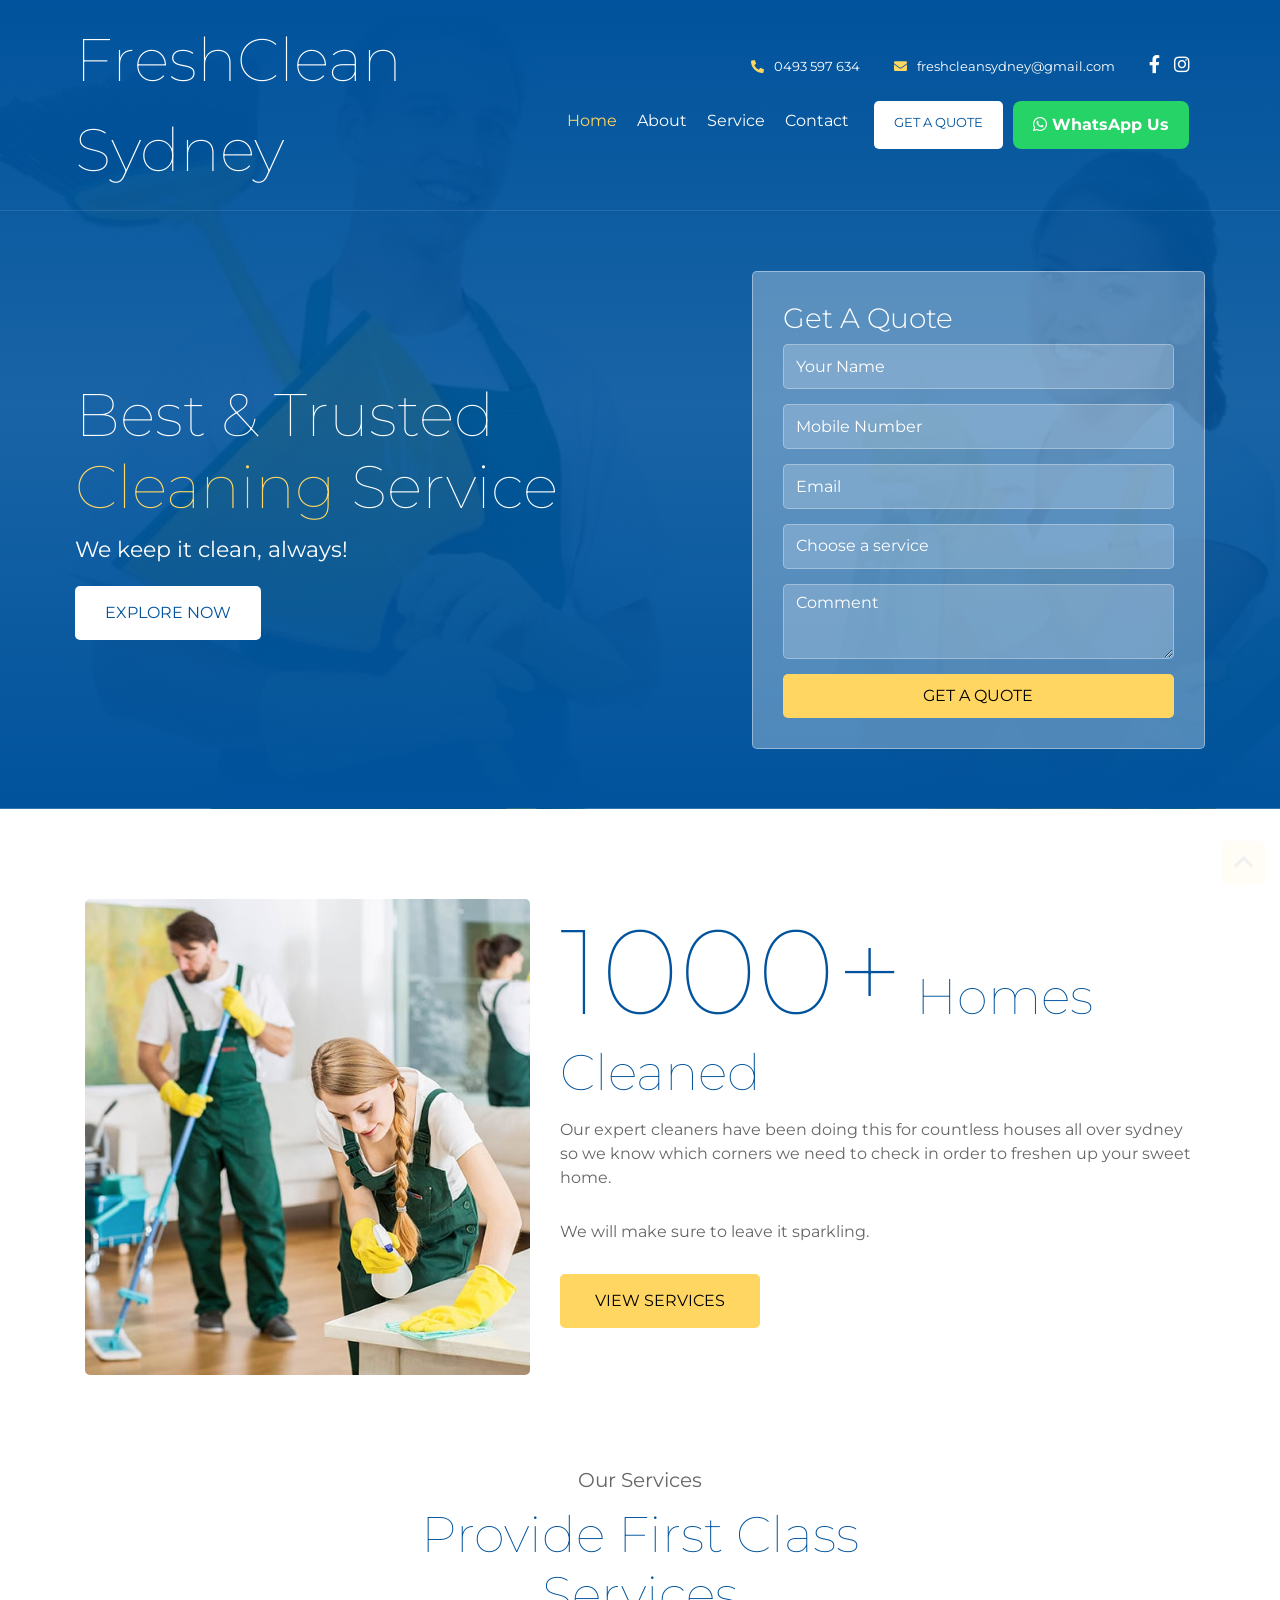
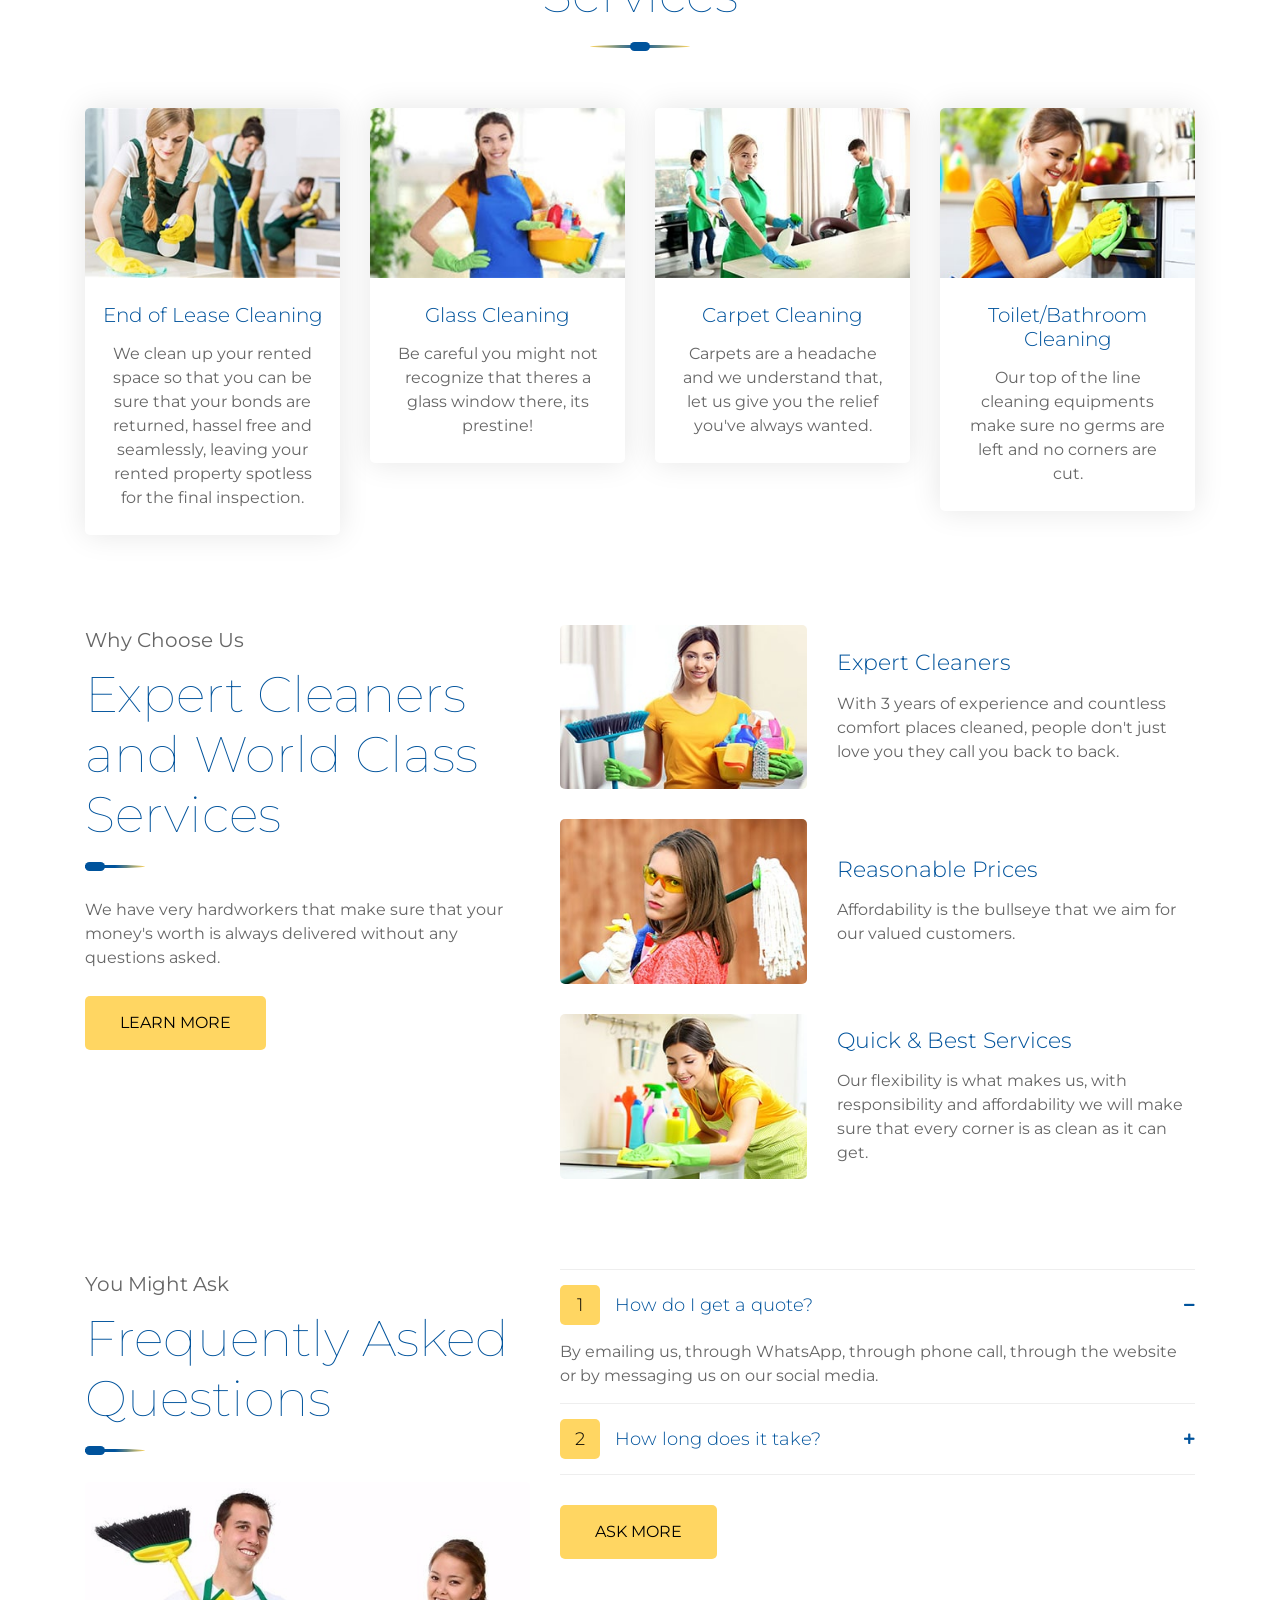
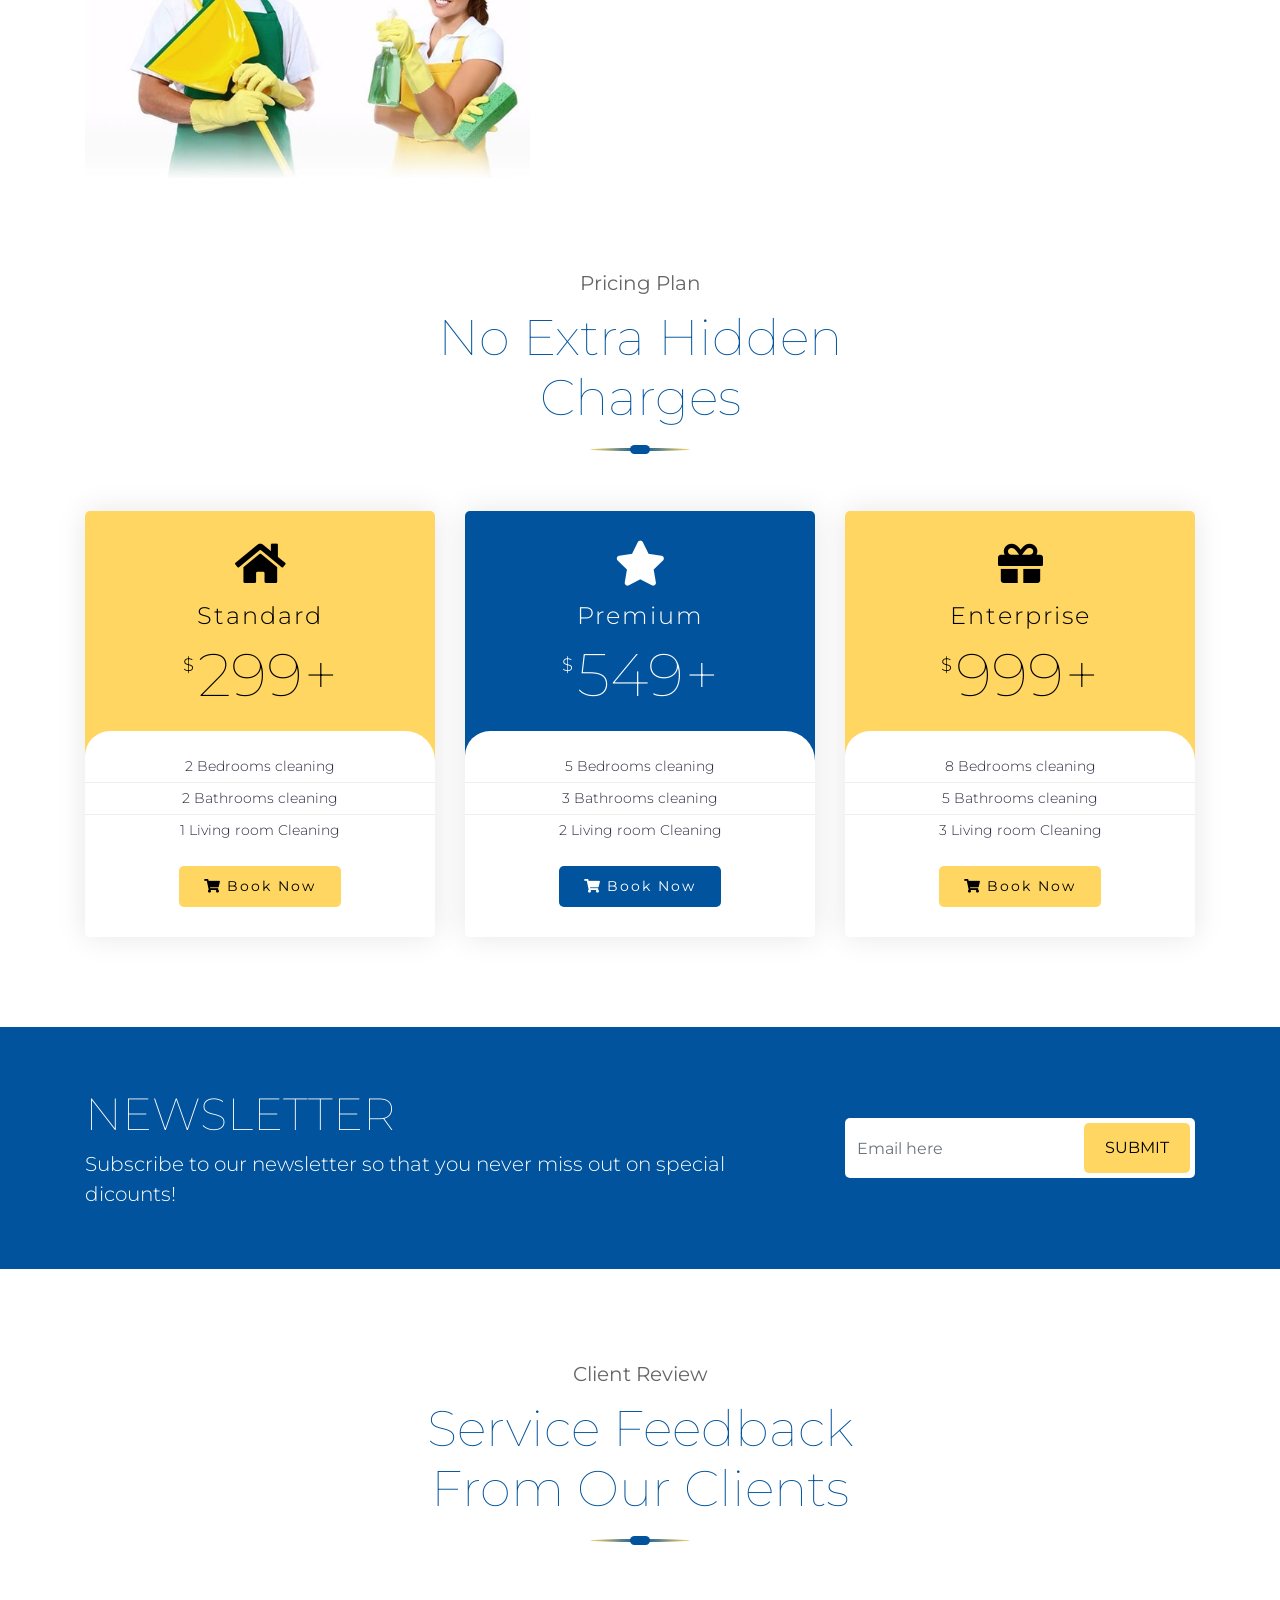
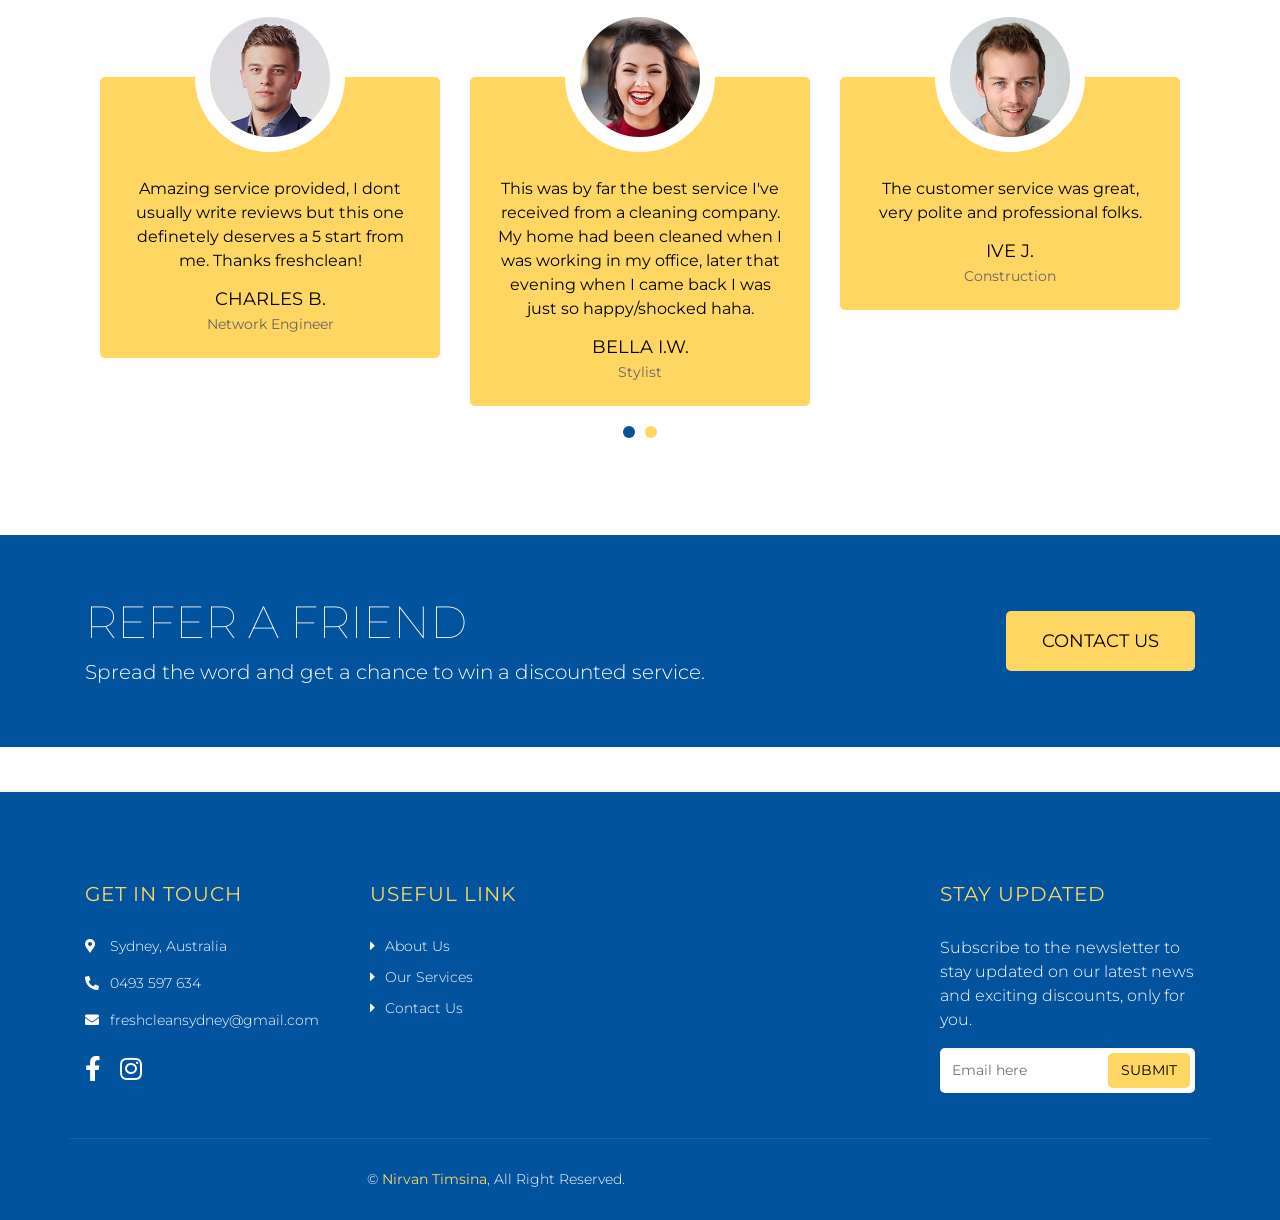
==== index.html @ 1446523f "details added" ====
<!DOCTYPE html>
<html lang="en">
  <head>
    <meta charset="utf-8" />
    <title>FreshClean Sydney</title>
    <meta content="width=device-width, initial-scale=1.0" name="viewport" />
    <meta content="Cleaning Company Website Template" name="keywords" />
    <meta content="Cleaning Company Website Template" name="description" />

    <!-- Favicon -->
    <link href="img/favicon.ico" rel="icon" />

    <!-- Google Font -->
    <link
      href="https://fonts.googleapis.com/css2?family=Montserrat:wght@100;300;400&display=swap"
      rel="stylesheet"
    />

    <!-- CSS Libraries -->
    <link
      href="https://stackpath.bootstrapcdn.com/bootstrap/4.4.1/css/bootstrap.min.css"
      rel="stylesheet"
    />
    <link
      href="https://cdnjs.cloudflare.com/ajax/libs/font-awesome/5.10.0/css/all.min.css"
      rel="stylesheet"
    />
    <link href="lib/owlcarousel/assets/owl.carousel.min.css" rel="stylesheet" />
    <link href="lib/lightbox/css/lightbox.min.css" rel="stylesheet" />

    <!-- Template Stylesheet -->
    <link href="css/style.css" rel="stylesheet" />
  </head>

  <body>
    <div class="wrapper">
      <!-- Header Start -->
      <div class="header home">
        <div class="container-fluid">
          <div class="header-top row align-items-center">
            <div class="col-lg-3">
              <div class="brand">
                <a href="index.html">
                  FreshClean Sydney
                  <!-- <img src="img/favicon.ico" alt="Logo"> -->
                </a>
              </div>
            </div>
            <div class="col-lg-9">
              <div class="topbar">
                <div class="topbar-col">
                  <a href="tel:0493597634"
                    ><i class="fa fa-phone-alt"></i>0493 597 634</a
                  >
                </div>
                <div class="topbar-col">
                  <a href="mailto:freshcleansydney@gmail.com"
                    ><i class="fa fa-envelope"></i>freshcleansydney@gmail.com</a
                  >
                </div>
                <div class="topbar-col">
                  <div class="topbar-social">
                    <a href=""><i class="fab fa-facebook-f"></i></a>
                    <a href=""><i class="fab fa-instagram"></i></a>
                  </div>
                </div>
              </div>
              <div class="navbar navbar-expand-lg bg-light navbar-light">
                <a href="#" class="navbar-brand">MENU</a>
                <button
                  type="button"
                  class="navbar-toggler"
                  data-toggle="collapse"
                  data-target="#navbarCollapse"
                >
                  <span class="navbar-toggler-icon"></span>
                </button>

                <div
                  class="collapse navbar-collapse justify-content-between"
                  id="navbarCollapse"
                >
                  <div class="navbar-nav ml-auto">
                    <a href="index.html" class="nav-item nav-link active"
                      >Home</a
                    >
                    <a href="about.html" class="nav-item nav-link">About</a>
                    <a href="service.html" class="nav-item nav-link">Service</a>
                    <!-- <a href="portfolio.html" class="nav-item nav-link">Project</a>
                    <a href="single.html" class="nav-item nav-link">Single</a> -->
                    <a href="contact.html" class="nav-item nav-link">Contact</a>
                    <!-- <div class="nav-item dropdown">
                      <a
                        href="#"
                        class="nav-link dropdown-toggle"
                        data-toggle="dropdown"
                        >Dropdown</a
                      >
                      <div class="dropdown-menu">
                        <a href="#" class="dropdown-item">Sub Item 1</a>
                        <a href="#" class="dropdown-item">Sub Item 2</a>
                      </div>
                    </div> -->
                    <a href="#" class="btn">Get A Quote</a>
                      <a
                        class="whatsapp-button nav-item"
                        style="margin-left: 10px;"
                        href="https://wa.me/61493597634?text=Hello%2C%20I%20want%20to%20get%20a%20cleaning%20quote."
                        target="_blank"
                      ><i class="fab fa-whatsapp"></i>
                         WhatsApp Us
                      </a>
                  </div>
                </div>
              </div>
            </div>
          </div>

          <div class="hero row align-items-center">
            <div class="col-md-7">
              <h2>Best & Trusted</h2>
              <h2><span>Cleaning</span> Service</h2>
              <p>We keep it clean, always!</p>
              <a class="btn" href="./service.html">Explore Now</a>
            </div>
            <div class="col-md-5">
              <div class="form">
                <h3>Get A Quote</h3>
                <form>
                  <input
                    class="form-control"
                    type="text"
                    placeholder="Your Name"
                  />
                  <input
                    class="form-control"
                    type="text"
                    placeholder="Mobile Number"
                  />
                  <input
                    class="form-control"
                    type="text"
                    placeholder="Email"
                  />
                  <div class="control-group">
                    <select class="custom-select">
                      <option selected>Choose a service</option>
                      <option value="1">End of Lease/Bond Cleaning</option>
                      <option value="2">Carpet Cleaning</option>
                      <option value="3">Office/Commercial Cleaning</option>
                      <option value="4">House Cleaning</option>
                      <option value="5">Airbnb/Hotels Cleaning</option>
                      <option value="6">Residential Cleaning</option>
                      <option value="7">Restaurant/Bar Cleaning</option>
                      <option value="8">Move In/Move Out Cleaning</option>
                      <option value="9">Instant Cleaning(Oven, Fridge, Walls, Blinds, Mattress etc.)</option>
                      <option value="10">Window/Glass Cleaning</option>
                      <option value="11">Garage/ Outdoor/ Balcony Cleaning</option>
                      <option value="12">Move In/Move Out Cleaning</option>
                      <option value="13">Others</option>
                    </select>
                  </div>
                  <textarea
                    class="form-control"
                    placeholder="Comment"
                  ></textarea>
                  <button class="btn btn-block">Get A Quote</button>
                </form>
              </div>
            </div>
          </div>
        </div>
      </div>
      <!-- Header End -->

      <!-- About Start -->
      <div class="about">
        <div class="container">
          <div class="row">
            <div class="col-lg-5 col-md-6">
              <div class="about-img">
                <img src="img/about.jpg" alt="Image" />
              </div>
            </div>
            <div class="col-lg-7 col-md-6">
              <div class="about-text">
                <h2><span>1000+</span> Homes Cleaned</h2>
                <p>
                  Our expert cleaners have been doing this for countless houses
                  all over sydney so we know which corners we need to check in
                  order to freshen up your sweet home.
                </p>
                <p>We will make sure to leave it sparkling.</p>
                <a class="btn" href="service.html">View Services</a>
              </div>
            </div>
          </div>
        </div>
      </div>
      <!-- About End -->

      <!-- Service Start -->
      <div class="service">
        <div class="container">
          <div class="section-header">
            <p>Our Services</p>
            <h2>Provide First Class Services</h2>
          </div>
          <div class="row">
            <div class="col-lg-3 col-md-6">
              <div class="service-item">
                <img src="img/service-1.jpg" alt="Service" />
                <h3>End of Lease Cleaning</h3>
                <p>
                  We clean up your rented space so that you can be sure that
                  your bonds are returned, hassel free and seamlessly, leaving
                  your rented property spotless for the final inspection.
                </p>
              </div>
            </div>
            <div class="col-lg-3 col-md-6">
              <div class="service-item">
                <img src="img/service-2.jpg" alt="Service" />
                <h3>Glass Cleaning</h3>
                <p>
                  Be careful you might not recognize that theres a glass window
                  there, its prestine!
                </p>
              </div>
            </div>
            <div class="col-lg-3 col-md-6">
              <div class="service-item">
                <img src="img/service-3.jpg" alt="Service" />
                <h3>Carpet Cleaning</h3>
                <p>
                  Carpets are a headache and we understand that, let us give you
                  the relief you've always wanted.
                </p>
              </div>
            </div>
            <div class="col-lg-3 col-md-6">
              <div class="service-item">
                <img src="img/service-4.jpg" alt="Service" />
                <h3>Toilet/Bathroom Cleaning</h3>
                <p>
                  Our top of the line cleaning equipments make sure no germs are
                  left and no corners are cut.
                </p>
              </div>
            </div>
          </div>
        </div>
      </div>
      <!-- Service End -->

      <!-- Feature Start -->
      <div class="feature">
        <div class="container">
          <div class="row">
            <div class="col-md-5">
              <div class="section-header left">
                <p>Why Choose Us</p>
                <h2>Expert Cleaners and World Class Services</h2>
              </div>
              <p>
                We have very hardworkers that make sure that your money's worth
                is always delivered without any questions asked.
              </p>
              <a class="btn" href="about.html">Learn More</a>
            </div>
            <div class="col-md-7">
              <div class="row align-items-center feature-item">
                <div class="col-5">
                  <img src="img/feature-1.jpg" alt="Feature" />
                </div>
                <div class="col-7">
                  <h3>Expert Cleaners</h3>
                  <p>
                    With 3 years of experience and countless comfort places
                    cleaned, people don't just love you they call you back to
                    back.
                  </p>
                </div>
              </div>
              <div class="row align-items-center feature-item">
                <div class="col-5">
                  <img src="img/feature-2.jpg" alt="Feature" />
                </div>
                <div class="col-7">
                  <h3>Reasonable Prices</h3>
                  <p>
                    Affordability is the bullseye that we aim for our valued
                    customers.
                  </p>
                </div>
              </div>
              <div class="row align-items-center feature-item">
                <div class="col-5">
                  <img src="img/feature-3.jpg" alt="Feature" />
                </div>
                <div class="col-7">
                  <h3>Quick & Best Services</h3>
                  <p>
                    Our flexibility is what makes us, with responsibility and
                    affordability we will make sure that every corner is as
                    clean as it can get.
                  </p>
                </div>
              </div>
            </div>
          </div>
        </div>
      </div>
      <!-- Feature End -->

      <!-- FAQs Start -->
      <div class="faqs">
        <div class="container">
          <div class="row">
            <div class="col-md-5">
              <div class="section-header left">
                <p>You Might Ask</p>
                <h2>Frequently Asked Questions</h2>
              </div>
              <img src="img/faqs.jpg" alt="Image" />
            </div>
            <div class="col-md-7">
              <div id="accordion">
                <div class="card">
                  <div class="card-header">
                    <a
                      class="card-link collapsed"
                      data-toggle="collapse"
                      href="#collapseOne"
                      aria-expanded="true"
                    >
                      <span>1</span> How do I get a quote?
                    </a>
                  </div>
                  <div
                    id="collapseOne"
                    class="collapse show"
                    data-parent="#accordion"
                  >
                    <div class="card-body">
                      By emailing us, through WhatsApp, through phone call,
                      through the website or by messaging us on our social
                      media.
                    </div>
                  </div>
                </div>
                <div class="card">
                  <div class="card-header">
                    <a
                      class="card-link"
                      data-toggle="collapse"
                      href="#collapseTwo"
                    >
                      <span>2</span> How long does it take?
                    </a>
                  </div>
                  <div
                    id="collapseTwo"
                    class="collapse"
                    data-parent="#accordion"
                  >
                    <div class="card-body">
                      Usually depends on the size of your home and all other
                      factors such as when was the last time it was cleaned, how
                      much of a work is to be done there, if there are
                      furnitures and decors or just the room.
                    </div>
                  </div>
                </div>
                <!-- <div class="card">
                                    <div class="card-header">
                                        <a class="card-link" data-toggle="collapse" href="#collapseThree">
                                            <span>3</span> Lorem ipsum dolor sit amet?
                                        </a>
                                    </div>
                                    <div id="collapseThree" class="collapse" data-parent="#accordion">
                                        <div class="card-body">
                                            Lorem ipsum dolor sit amet, consectetur adipiscing elit. Phasellus nec pretium mi. Curabitur facilisis ornare velit non.
                                        </div>
                                    </div>
                                </div>
                                <div class="card">
                                    <div class="card-header">
                                        <a class="card-link" data-toggle="collapse" href="#collapseFour">
                                            <span>4</span> Lorem ipsum dolor sit amet?
                                        </a>
                                    </div>
                                    <div id="collapseFour" class="collapse" data-parent="#accordion">
                                        <div class="card-body">
                                            Lorem ipsum dolor sit amet, consectetur adipiscing elit. Phasellus nec pretium mi. Curabitur facilisis ornare velit non.
                                        </div>
                                    </div>
                                </div>
                                <div class="card">
                                    <div class="card-header">
                                        <a class="card-link" data-toggle="collapse" href="#collapseFour">
                                            <span>5</span> Lorem ipsum dolor sit amet?
                                        </a>
                                    </div>
                                    <div id="collapseFour" class="collapse" data-parent="#accordion">
                                        <div class="card-body">
                                            Lorem ipsum dolor sit amet, consectetur adipiscing elit. Phasellus nec pretium mi. Curabitur facilisis ornare velit non.
                                        </div>
                                    </div>
                                </div>  -->
              </div>
              <a class="btn" href="contact.html">Ask more</a>
            </div>
          </div>
        </div>
      </div>
      <!-- FAQs End -->

      <!-- Pricing Plan Start -->
      <div class="price">
        <div class="container">
          <div class="section-header">
            <p>Pricing Plan</p>
            <h2>No Extra Hidden Charges</h2>
          </div>
          <div class="row">
            <div class="col-md-4">
              <div class="price-item">
                <div class="price-header">
                  <div class="price-icon">
                    <i class="fa fa-home"></i>
                  </div>
                  <div class="price-title">
                    <h2>Standard</h2>
                  </div>
                  <div class="price-pricing">
                    <h2><small>$</small>299+</h2>
                  </div>
                </div>
                <div class="price-body">
                  <div class="price-des">
                    <ul>
                      <li>2 Bedrooms cleaning</li>
                      <li>2 Bathrooms cleaning</li>
                      <li>1 Living room Cleaning</li>
                      <!-- <li>Vacuum Cleaning</li> -->
                      <!-- <li>Within 6 Hours</li> -->
                    </ul>
                  </div>
                </div>
                <div class="price-footer">
                  <div class="price-action">
                    <a href=""><i class="fa fa-shopping-cart"></i>Book Now</a>
                  </div>
                </div>
              </div>
            </div>
            <div class="col-md-4">
              <div class="price-item featured-item">
                <div class="price-header">
                  <div class="price-icon">
                    <i class="fa fa-star"></i>
                  </div>
                  <div class="price-title">
                    <h2>Premium</h2>
                  </div>
                  <div class="price-pricing">
                    <h2><small>$</small>549+</h2>
                  </div>
                </div>
                <div class="price-body">
                  <div class="price-des">
                    <ul>
                      <li>5 Bedrooms cleaning</li>
                      <li>3 Bathrooms cleaning</li>
                      <li>2 Living room Cleaning</li>
                      <!-- <li>Vacuum Cleaning</li> -->
                      <!-- <li>Within 6 Hours</li> -->
                    </ul>
                  </div>
                </div>
                <div class="price-footer">
                  <div class="price-action">
                    <a href=""><i class="fa fa-shopping-cart"></i>Book Now</a>
                  </div>
                </div>
              </div>
            </div>
            <div class="col-md-4">
              <div class="price-item">
                <div class="price-header">
                  <div class="price-icon">
                    <i class="fa fa-gift"></i>
                  </div>
                  <div class="price-title">
                    <h2>Enterprise</h2>
                  </div>
                  <div class="price-pricing">
                    <h2><small>$</small>999+</h2>
                  </div>
                </div>
                <div class="price-body">
                  <div class="price-des">
                    <ul>
                      <li>8 Bedrooms cleaning</li>
                      <li>5 Bathrooms cleaning</li>
                      <li>3 Living room Cleaning</li>
                      <!-- <li>Vacuum Cleaning</li> -->
                      <!-- <li>Within 12 Hours</li> -->
                    </ul>
                  </div>
                </div>
                <div class="price-footer">
                  <div class="price-action">
                    <a href=""><i class="fa fa-shopping-cart"></i>Book Now</a>
                  </div>
                </div>
              </div>
            </div>
          </div>
        </div>
      </div>
      <!-- Pricing Plan End -->

      <!-- Newsletter Start -->
      <div class="newsletter">
        <div class="container">
          <div class="row align-items-center">
            <div class="col-md-8">
              <h2>Newsletter</h2>
              <p>
                Subscribe to our newsletter so that you never miss out on
                special dicounts!
              </p>
            </div>
            <div class="col-md-4">
              <div class="form">
                <input class="form-control" placeholder="Email here" />
                <button class="btn">Submit</button>
              </div>
            </div>
          </div>
        </div>
      </div>
      <!-- Newsletter End -->

      <!-- Testimonial Start -->
      <div class="testimonial">
        <div class="container">
          <div class="section-header">
            <p>Client Review</p>
            <h2>Service Feedback From Our Clients</h2>
          </div>
          <div class="owl-carousel testimonials-carousel">
            <div class="testimonial-item">
              <div class="testimonial-img">
                <img src="img/testimonial-1.jpg" alt="" />
              </div>
              <div class="testimonial-content">
                <p>
                  Amazing service provided, I dont usually write reviews but
                  this one definetely deserves a 5 start from me. Thanks
                  freshclean!
                </p>
                <h3>Charles B.</h3>
                <h4>Network Engineer</h4>
              </div>
            </div>
            <div class="testimonial-item">
              <div class="testimonial-img">
                <img src="img/testimonial-2.jpg" alt="" />
              </div>
              <div class="testimonial-content">
                <p>
                  This was by far the best service I've received from a cleaning
                  company. My home had been cleaned when I was working in my
                  office, later that evening when I came back I was just so
                  happy/shocked haha.
                </p>
                <h3>Bella I.W.</h3>
                <h4>Stylist</h4>
              </div>
            </div>
            <div class="testimonial-item">
              <div class="testimonial-img">
                <img src="img/testimonial-3.jpg" alt="" />
              </div>
              <div class="testimonial-content">
                <p>
                  The customer service was great, very polite and professional
                  folks.
                </p>
                <h3>Ive J.</h3>
                <h4>Construction</h4>
              </div>
            </div>
            <div class="testimonial-item">
              <div class="testimonial-img">
                <img src="img/testimonial-4.jpg" alt="" />
              </div>
              <div class="testimonial-content">
                <p>
                  Great service! Loved the manager, he made sure my apartment
                  was as clean as it could get.
                </p>
                <h3>Ronald B.</h3>
                <h4>Social Worker</h4>
              </div>
            </div>
          </div>
        </div>
      </div>
      <!-- Testimonial End -->

      <!-- Call to Action Start -->
      <div class="call-to-action">
        <div class="container">
          <div class="row align-items-center">
            <div class="col-md-9">
              <h2>Refer a Friend</h2>
              <p>
                Spread the word and get a chance to win a discounted service.
              </p>
            </div>
            <div class="col-md-3">
              <a class="btn" href="contact.html">Contact Us</a>
            </div>
          </div>
        </div>
      </div>
      <!-- Call to Action End -->

      <!-- Blog Start -->
      <!-- <div class="blog">
        <div class="container">
          <div class="section-header">
            <p>Latest From Blog</p>
            <h2>Stay Updated From Our Blog</h2>
          </div>
          <div class="row">
            <div class="col-lg-4 col-md-6">
              <div class="blog-item">
                <img src="img/blog-1.jpg" alt="Blog" />
                <h3>Lorem ipsum dolor</h3>
                <div class="meta">
                  <i class="fa fa-list-alt"></i>
                  <a href="">Flour Cleaning</a>
                  <i class="fa fa-calendar-alt"></i>
                  <p>11-Jun-20</p>
                </div>
                <p>
                  Lorem ipsum dolor sit amet elit. Phasellus nec pretium mi.
                  Curabitur facilisis ornare velit non vulputate. Aliquam metus
                  tortor, auctor id gravida condimentum
                </p>
                <a class="btn" href="">Learn More</a>
              </div>
            </div>
            <div class="col-lg-4 col-md-6">
              <div class="blog-item">
                <img src="img/blog-2.jpg" alt="Blog" />
                <h3>Lorem ipsum dolor</h3>
                <div class="meta">
                  <i class="fa fa-list-alt"></i>
                  <a href="">Glass Cleaning</a>
                  <i class="fa fa-calendar-alt"></i>
                  <p>11-Jun-20</p>
                </div>
                <p>
                  Lorem ipsum dolor sit amet elit. Phasellus nec pretium mi.
                  Curabitur facilisis ornare velit non vulputate. Aliquam metus
                  tortor, auctor id gravida condimentum
                </p>
                <a class="btn" href="">Learn More</a>
              </div>
            </div>
            <div class="col-lg-4 col-md-6">
              <div class="blog-item">
                <img src="img/blog-3.jpg" alt="Blog" />
                <h3>Lorem ipsum dolor</h3>
                <div class="meta">
                  <i class="fa fa-list-alt"></i>
                  <a href="">Carpet Cleaning</a>
                  <i class="fa fa-calendar-alt"></i>
                  <p>11-Jun-20</p>
                </div>
                <p>
                  Lorem ipsum dolor sit amet elit. Phasellus nec pretium mi.
                  Curabitur facilisis ornare velit non vulputate. Aliquam metus
                  tortor, auctor id gravida condimentum
                </p>
                <a class="btn" href="">Learn More</a>
              </div>
            </div>
          </div>
        </div>
      </div> -->
      <!-- Blog End -->

      <!-- Footer Start -->
      <div class="footer">
        <div class="container">
          <div class="row">
            <div class="col-md-6 col-lg-3">
              <div class="footer-contact">
                <h2>Get In Touch</h2>
                <p>
                  <i class="fa fa-map-marker-alt"></i>Sydney, Australia
                </p>
                <p><i class="fa fa-phone-alt"></i>0493 597 634 </p>
                <p><i class="fa fa-envelope"></i>freshcleansydney@gmail.com </p>
                <div class="footer-social">
                  <a href=""><i class="fab fa-facebook-f"></i></a>
                  <a href=""><i class="fab fa-instagram"></i></a>
                </div>
              </div>
            </div>
            <div class="col-md-6 col-lg-3">
              <div class="footer-link">
                <h2>Useful Link</h2>
                <a href="">About Us</a>
                <!-- <a href="">Our Story</a> -->
                <a href="">Our Services</a>
                <!-- <a href="">Our Projects</a> -->
                <a href="">Contact Us</a>
              </div>
            </div>
            <div class="col-md-6 col-lg-3">
              <div class="footer-link">
                <!-- <h2>Useful Link</h2>
                <a href="">Our Clients</a>
                <a href="">Clients Review</a>
                <a href="">Ongoing Project</a>
                <a href="">Customer Support</a>
                <a href="">FAQs</a> -->
              </div>
            </div>
            <div class="col-md-6 col-lg-3">
              <div class="footer-form">
                <h2>Stay Updated</h2>
                <p>
                  Subscribe to the newsletter to stay updated on our latest news and exciting discounts, only for you.
                </p>
                <input class="form-control" placeholder="Email here" />
                <button class="btn">Submit</button>
              </div>
            </div>
          </div>
        </div>
        <!-- <div class="container footer-menu">
          <div class="f-menu">
            <a href="">Terms of use</a>
            <a href="">Privacy policy</a>
            <a href="">Cookies</a>
            <a href="">Help & FQAs</a>
            <a href="">Contact us</a>
          </div>
        </div> -->
        <div class="container copyright">
          <div class="row">
            <div class="col-md-6">
              <p>&copy; <a href="https://github.com/nirvantimsina">Nirvan Timsina</a>, All Right Reserved.</p>
            </div>
          </div>
        </div>
      </div>
      <!-- Footer End -->

      <a href="#" class="back-to-top"><i class="fa fa-chevron-up"></i></a>
    </div>

    <!-- JavaScript Libraries -->
    <script src="https://code.jquery.com/jquery-3.4.1.min.js"></script>
    <script src="https://stackpath.bootstrapcdn.com/bootstrap/4.4.1/js/bootstrap.bundle.min.js"></script>
    <script src="lib/easing/easing.min.js"></script>
    <script src="lib/owlcarousel/owl.carousel.min.js"></script>
    <script src="lib/isotope/isotope.pkgd.min.js"></script>
    <script src="lib/lightbox/js/lightbox.min.js"></script>

    <!-- Template Javascript -->
    <script src="js/main.js"></script>
  </body>
</html>
---- css/style.css ----
.whatsapp-button {
                      background-color: #25d366;
                      color: white;
                      padding: 12px 20px;
                      border-radius: 8px;
                      text-decoration: none;
                      font-size: 16px;
                      font-weight: bold;
}

.whatsapp-button:hover {
    background-color: #1ebe5d;
}
/*******************************/
/********* General CSS *********/
/*******************************/
body {
    color: #666666;
    background: #ffffff;
    font-family: 'Montserrat', sans-serif;
    font-weight: 400;
}

h1,
h2, 
h3, 
h4,
h5, 
h6 {
    font-weight: 100;
}

a {
    color: #454545;
    transition: .3s;
}

a:hover,
a:active,
a:focus {
    color: #333333;
    outline: none;
    text-decoration: none;
}

.btn:focus {
    box-shadow: none;
}

.wrapper {
    position: relative;
    width: 100%;
    max-width: 1366px;
    margin: 0 auto;
    background: #ffffff;
}

.back-to-top {
    position: fixed;
    display: none;
    background: #FFD662;
    color: #000000;
    width: 44px;
    height: 44px;
    text-align: center;
    line-height: 1;
    font-size: 22px;
    border-radius: 5px;
    right: 15px;
    bottom: 15px;
    transition: background 0.5s;
    z-index: 9;
}

.back-to-top:hover {
    color: #ffffff;
    background: #00539C;
}

.back-to-top i {
    padding-top: 10px;
}


/*******************************/
/********** Header CSS *********/
/*******************************/
.header {
    position: relative;
    width: 100%;
    padding: 15px 0 0 0;
    background: #00539C;
}

.header.home {
    margin-bottom: 45px;
    background: linear-gradient(rgba(0, 83, 156, 1), rgba(0, 83, 156, .9), rgba(0, 83, 156, 1)), url(../img/header.jpg);
    background-position: center;
    background-repeat: no-repeat;
    background-size: cover;
}

@media (min-width: 992px) {
    .header .row {
        padding: 0 60px;
    }
}

.header .header-top {
    padding-bottom: 15px;
    border-bottom: 1px solid rgba(255, 255, 255, .1);
}

.header .brand {
    position: relative;
}

.header .brand a {
    color: #ffffff;
    font-size: 60px;
    font-weight: 100;
}

.header .brand img {
    width: 100%;
    max-width: 150px;
    height: 100%;
    max-height: 100px;
}

.header .topbar {
    position: relative;
    text-align: right;
}

.header .topbar .topbar-col {
    display: inline-block;
    padding: 0 15px;
    margin-bottom: 15px;
}

.header .topbar-col a {
    color: #ffffff;
    font-size: 13px;
}

.header .topbar-col a i {
    margin-right: 10px;
    color: #FFD662;
}

.header .topbar-social {
    position: relative;
}

.header .topbar-social a {
    display: inline-block;
}

.header .topbar-social a i {
    margin-right: 10px;
    font-size: 18px;
    color: #ffffff;
}

.header .topbar-social a:last-child i {
    margin: 0;
}

.header .topbar-social a:hover i {
    color: #FFD662;
}

.header .dropdown-menu {
    margin-top: 0;
    border: 0;
    border-radius: 5px;
    background: #eeeeee;
}

.header .dropdown-menu a.active {
    color: #FFD662;
}

@media (min-width: 992px) {
    .header .navbar {
        background: transparent !important;
    }
    
    .header .navbar-brand {
        display: none;
    }
    
    .header .navbar-light a.nav-link,
    .header .navbar-light .show > .nav-link {
        position: relative;
        padding: 8px 10px;
        color: #ffffff;
        font-size: 16px;
        z-index: 1;
    }
    
    .header .navbar-light a.nav-link:hover,
    .header .navbar-light a.nav-link.active {
        color: #FFD662;
    }
}

@media (max-width: 992px) {
    .header .brand {
        text-align: center;
        margin-bottom: 15px;
    }
    
    .header .topbar {
        text-align: center;
        margin-bottom: 15px;
    }
    
    .header .topbar .topbar-col {
        margin: 0;
    }
    
    .header .topbar .topbar-social {
        margin-top: 5px;
    }
    
    .header .navbar {
        background: #ffffff !important;
        border: none;
        z-index: 1;
    }
    
    .header a.nav-link {
        padding: 5px 0;
    }
    
    .header .dropdown-menu {
        box-shadow: none;
    }
}

.header .navbar .btn {
    position: relative;
    margin-left: 15px;
    padding: 12px 20px 10px 20px;
    font-size: 13px;
    text-transform: uppercase;
    color: #00539C;
    border: none;
    border-radius: 5px;
    background: #ffffff;
    transition: .3s;
}

.header .navbar .btn:hover {
    color: #000000;
    background: #FFD662;
}

.header .navbar .btn i {
    font-size: 16px;
    margin-right: 8px;
}

@media (max-width: 992px) {
    .header .navbar {
        border-radius: 5px;
    }
    
    .header .navbar .btn {
        display: none;
    }
}

.header .hero {
    padding-top: 60px;
    padding-bottom: 60px;
}

.header .hero h2 {
    margin: 0;
    font-size: 60px;
    font-weight: 100;
    color: #ffffff;
}

.header .hero h2 span {
    color: #FFD662;
}

.header .hero p {
    margin: 10px 0 20px 0;
    font-size: 22px;
    color: #ffffff;
}

.header .hero a.btn {
    position: relative;
    padding: 15px 30px;
    font-size: 16px;
    text-transform: uppercase;
    color: #00539C;
    border: none;
    border-radius: 5px;
    background: #ffffff;
    transition: .3s;
}

.header .hero a.btn:hover {
    color: #000000;
    background: #FFD662;
}

.header .hero .form {
    padding: 30px;
    border: 1px solid rgba(255, 255, 255, .4);
    background: rgba(255, 255, 255, .3);
    border-radius: 5px;
}

.header .hero .form h3 {
    color: #ffffff;
    font-weight: 300;
}

.header .hero .form input,
.header .hero .form select,
.header .hero .form textarea {
    margin-bottom: 15px;
    height: 45px;
    border-radius: 5px;
    border: 1px solid rgba(255, 255, 255, .3);
    background: rgba(255, 255, 255, .2);
}

.header .hero .form textarea {
    height: 75px;
}

.header .hero .form select,
.header .hero .form input::placeholder,
.header .hero .form textarea::placeholder {
    color: #ffffff;
}

.header .hero .form select option:not(:checked) {
    color: #666666;
}

.header .hero .form .btn {
    position: relative;
    padding: 10px 35px;
    font-size: 16px;
    text-transform: uppercase;
    color: #000000;
    border: none;
    border-radius: 5px;
    background: #FFD662;
    transition: .3s;
}

.header .hero .form .btn:hover {
    color: #00539C;
    background: #ffffff;
}

@media (max-width: 767.98px) {
    .header .hero .form {
        margin-top: 45px;
    }
}


/*******************************/
/******* Page Header CSS *******/
/*******************************/
.page-header {
    position: relative;
    margin-bottom: 45px;
    padding: 90px 0;
    text-align: center;
    background: #FFD662;
}

.page-header h2 {
    color: #000000;
    font-size: 60px;
    font-weight: 100;
    text-transform: uppercase;
    margin-bottom: 15px;
}

.page-header a {
    position: relative;
    padding: 0 12px;
    font-size: 22px;
    font-weight: 300;
    color: #00539C;
}

.page-header a:hover {
    color: #000000;
}

.page-header a::after {
    position: absolute;
    content: "/";
    width: 8px;
    height: 8px;
    top: -2px;
    right: -7px;
    text-align: center;
    color: #666666;
}

.page-header a:last-child::after {
    display: none;
}


/*******************************/
/******* Section Header ********/
/*******************************/
.section-header {
    position: relative;
    width: 100%;
    max-width: 550px;
    text-align: center;
    margin: 0 auto;
    margin-bottom: 60px;
    padding-bottom: 15px;
}

.section-header::before {
    position: absolute;
    content: "";
    width: 100px;
    height: 3px;
    left: calc(50% - 50px);
    bottom: 0;
    background: linear-gradient(to left, #FFD662, #00539C, #FFD662);
    border-radius: 100%;
}

.section-header::after {
    position: absolute;
    content: "";
    width: 20px;
    height: 9px;
    left: calc(50% - 10px);
    bottom: -3px;
    background: #00539C;
    border-radius: 5px;
}

.section-header p {
    margin-bottom: 10px;
    font-size: 20px;
}

.section-header h2 {
    color: #00539C;
    font-size: 50px;
    font-weight: 100;
}

.section-header.left {
    text-align: left;
}

.section-header.left::before {
    width: 60px;
    left: 0;
    background: linear-gradient(to left, #FFD662, #00539C, #00539C);
    border-radius: 0 100% 100% 0;
}

.section-header.left::after {
    left: 0;
    border-radius: 5px;
}


/*******************************/
/********** About CSS **********/
/*******************************/
.about {
    position: relative;
    width: 100%;
    padding: 45px 0;
}

.about .about-img img {
    width: 100%;
    border-radius: 5px;
}

.about .about-text h2 {
    position: relative;
    color: #00539C;
    font-size: 50px;
    margin-bottom: 15px;
}

.about .about-text h2 span {
    font-size: 120px;
}

.about .about-text p {
    font-size: 16px;
    margin-bottom: 30px;
}

.about .about-text a.btn {
    padding: 15px 35px;
    font-size: 16px;
    text-transform: uppercase;
    color: #000000;
    border: none;
    border-radius: 5px;
    background: #FFD662;
    transition: .3s;
}

.about .about-text a.btn:hover {
    color: #ffffff;
    background: #00539C;
}

@media (max-width: 767.98px) {
    .about .about-img img {
        margin-bottom: 30px;
    }
}


/*******************************/
/********* Service CSS *********/
/*******************************/
.service {
    position: relative;
    width: 100%;
    padding: 45px 0 15px 0;
}

.service .service-item {
    position: relative;
    width: 100%;
    text-align: center;
    background: #ffffff;
    border-radius: 5px;
    margin-bottom: 30px;
    box-shadow: 0 0 30px rgba(0, 0, 0, .1);
}

.service .service-item img {
    width: 100%;
    border-radius: 5px 5px 0 0;
}

.service .service-item h3 {
    margin: 0;
    padding: 25px 15px 15px 15px;
    font-size: 20px;
    font-weight: 300;
    color: #00539C;
}

.service .service-item p {
    margin: 0;
    padding: 0 25px 25px 25px;
    font-size: 16px;
}

.service .service-item a.btn {
    position: relative;
    margin-bottom: 30px;
    padding: 10px 20px;
    font-size: 14px;
    text-transform: uppercase;
    color: #000000;
    border: none;
    border-radius: 5px;
    background: #FFD662;
    transition: .3s;
}

.service .service-item:hover a.btn {
    color: #ffffff;
    background: #00539C;
}

.service .service-item a.btn:hover {
    color: #000000;
    background: #FFD662;
}


/*******************************/
/********* Feature CSS *********/
/*******************************/
.feature {
    position: relative;
    width: 100%;
    padding: 45px 0 15px 0;
}

.feature .section-header {
    margin-bottom: 30px;
}

.feature a.btn {
    margin-top: 10px;
    padding: 15px 35px;
    font-size: 16px;
    text-transform: uppercase;
    color: #000000;
    border: none;
    border-radius: 5px;
    background: #FFD662;
    transition: .3s;
}

.feature a.btn:hover {
    color: #ffffff;
    background: #00539C;
}

.feature .feature-item {
    margin-bottom: 30px;
}

.feature .feature-item img {
    width: 100%;
    border-radius: 5px;
}

.feature .feature-item h3 {
    margin-bottom: 15px;
    font-size: 22px;
    font-weight: 300;
    color: #00539C;
}

.feature .feature-item p {
    margin: 0;
    font-size: 16px;
}

@media (max-width: 767.98px) {
    .feature a.btn {
        margin-bottom: 45px;
    }
}


/*******************************/
/*********** Team CSS **********/
/*******************************/
.team {
    position: relative;
    width: 100%;
    padding: 45px 0 15px 0;
}

.team .team-item {
    margin-bottom: 30px;
}

.team .team-img {
    position: relative;
    font-size: 0;
    clip-path: polygon(50% 0%, 100% 25%, 100% 75%, 50% 100%, 0% 75%, 0% 25%);
    -webkit-clip-path: polygon(50% 0%, 100% 25%, 100% 75%, 50% 100%, 0% 75%, 0% 25%);
}

.team .team-img img {
    width: 100%;
    height: auto;
}

.team .team-text {
    padding: 150px 15px 30px 15px;
    margin-top: -130px;
    text-align: center;
    background: #ffffff;
    border: 1px solid #eeeeee;
    transition: .3s;
}

.team .team-text:hover {
    background: #FFD662;
    border: 1px solid #FFD662;
}

.team .team-text h2 {
    margin-bottom: 5px;
    font-size: 20px;
    font-weight: 400;
    color: #00539C;
}

.team .team-text h3 {
    margin-bottom: 20px;
    font-size: 16px;
    font-weight: 300;
}

.team .team-social {
    position: relative;
    width: 100%;
    display: flex;
    align-items: center;
    justify-content: center;
    font-size: 0;
}

.team .team-social a {
    display: inline-block;
    width: 40px;
    height: 40px;
    margin-right: 10px;
    padding: 11px 0 10px 0;
    font-size: 16px;
    font-weight: 300;
    line-height: 16px;
    text-align: center;
    color: #ffffff;
    border-radius: 5px;
    transition: .3s;
}

.team .team-social a.social-tw {
    background: #00acee;
}

.team .team-social a.social-fb {
    background: #3b5998;
}

.team .team-social a.social-li {
    background: #0e76a8;
}

.team .team-social a.social-in {
    background: #3f729b;
}

.team .team-social a.social-yt {
    background: #c4302b;
}

.team .team-social a:last-child {
    margin-right: 0;
}

.team .team-social a:hover {
    color: #ffffff;
    background: #00539C;
}


/*******************************/
/*********** FAQs CSS **********/
/*******************************/
.faqs {
    position: relative;
    width: 100%;
    padding: 45px 0;
}

.faqs .section-header {
    margin-bottom: 30px;
}

.faqs img {
    width: 100%;
    border-radius: 5px;
}

@media(max-width: 767.98px) {
    .faqs img {
        margin-bottom: 30px;
    }
}

.faqs .card {
    margin-bottom: 15px;
    padding-top: 15px;
    border: none;
    border-radius: 0;
    border-top: 1px solid #eeeeee;
}

.faqs .card:last-child {
    margin-bottom: 0;
    padding-bottom: 15px;
    border-bottom: 1px solid #eeeeee;
}

.faqs .card-header {
    padding: 0;
    border: none;
    background: #ffffff;
}

.faqs .card-header a {
    display: block;
    width: 100%;
    color: #00539C;
    font-size: 18px;
    font-weight: 300;
    line-height: 40px;
}

.faqs .card-header a span {
    display: inline-block;
    width: 40px;
    height: 40px;
    margin-right: 10px;
    text-align: center;
    background: #FFD662;
    color: #000000;
    border-radius: 5px;
}

.faqs .card-header [data-toggle="collapse"]:after {
    font-family: 'font Awesome 5 Free';
    content: "\f067";
    float: right;
    color: #00539C;
    font-size: 12px;
    font-weight: 900;
    transition: .3s;
}

.faqs .card-header [data-toggle="collapse"][aria-expanded="true"]:after {
    font-family: 'font Awesome 5 Free';
    content: "\f068";
    float: right;
    color: #00539C;
    font-size: 12px;
    font-weight: 900;
    transition: .3s;
}

.faqs .card-body {
    padding: 15px 0 0 0;
    font-size: 16px;
    border: none;
    background: #ffffff;
}

.faqs a.btn {
    margin-top: 30px;
    padding: 15px 35px;
    font-size: 16px;
    text-transform: uppercase;
    color: #000000;
    border: none;
    border-radius: 5px;
    background: #FFD662;
    transition: .3s;
}

.faqs a.btn:hover {
    color: #ffffff;
    background: #00539C;
}


/*******************************/
/****** Pricing Plan CSS *******/
/*******************************/
.price {
    position: relative;
    padding: 45px 0 15px 0;
}

.price .price-item {
    text-align: center;
    background: #ffffff;
    border-radius: 5px;
    box-shadow: 0 0 30px rgba(0, 0, 0, .1);
    margin-bottom: 30px;
}

.price .price-header {
    padding: 30px 0 50px 0;
    color: #000000;
    background: #FFD662;
    border-radius: 5px 5px 0 0;
}

.price .featured-item .price-header {
    color: #ffffff;
    background: #00539C;
}

.price .price-icon {
    margin-bottom: 15px;
}

.price .price-icon i {
    display: inline-block;
    font-size: 45px;
}

.price .price-title h2 {
    font-size: 24px;
    font-weight: 300;
    letter-spacing: 2px;
}

.price .price-pricing h2 {
    font-size: 60px;
    font-weight: 100;
    margin-left: 15px;
    margin-bottom: 0;
}

.price .price-pricing h2 small {
    position: absolute;
    font-size: 18px;
    font-weight: 300;
    margin-top: 16px;
    margin-left: -15px;
}

.price .price-body {
    padding: 20px 0;
    background: #ffffff;
    border-radius: 25px 30px 0 0;
    margin-top: -30px;
}

.price .price-des ul {
    margin: 0;
    padding: 0;
    list-style: none;
}

.price .price-des ul li {
    color: #2A293E;
    font-size: 14px;
    font-weight: 300;
    padding: 5px;
    border-bottom: 1px solid #eeeeee;
}

.price .price-des ul li:last-child {
    border: none;
}

.price .price-footer {
    padding-bottom: 30px;
    background: #ffffff;
    border-radius: 0 0 5px 5px;
}


.price .price-action a {
    display: inline-block;
    padding: 10px 25px;
    color: #000000;
    font-size: 14px;
    letter-spacing: 2px;
    background: #FFD662;
    border-radius: 5px;
    transition:  .3s;
}

.price .price-action a i {
    margin-right: 5px;
}

.price .price-action a:hover {
    color: #ffffff;
    background: #00539C;
}

.price .featured-item .price-action a {
    color: #ffffff;
    background: #00539C;
}

.price .featured-item .price-action a:hover {
    color: #000000;
    background: #FFD662;
}


/*******************************/
/********** Newsletter *********/
/*******************************/
.newsletter {
    position: relative;
    margin: 45px 0;
    padding: 60px 0;
    background: #00539C;
}

.newsletter h2 {
    color: #ffffff;
    font-size: 45px;
    font-weight: 100;
    text-transform: uppercase;
}

.newsletter p {
    margin: 0;
    color: #ffffff;
    font-size: 20px;
    font-weight: 300;
}

.newsletter .form {
    position: relative;
}

.newsletter input {
    height: 60px;
    border: none;
    border-radius: 5px;
}

.newsletter .btn {
    position: absolute;
    top: 5px;
    right: 5px;
    height: 50px;
    padding: 10px 20px;
    font-size: 16px;
    font-weight:400;
    text-transform: uppercase;
    color: #000000;
    background: #FFD662;
    border-radius: 5px;
    transition: .3s;
}

.newsletter .btn:hover {
    color: #ffffff;
    background: #00539C;
}


/*******************************/
/******* Testimonial CSS *******/
/*******************************/
.testimonial {
    position: relative;
    padding: 45px 0;
}

.testimonial .testimonial-item {
    position: relative;
    margin: 0 15px;
    text-align: center;
}

.testimonial .testimonial-img {
    position: relative;
    margin-bottom: 15px;
    z-index: 1;
}

.testimonial .testimonial-item img {
    margin: 0 auto;
    width: 150px;
    border: 15px solid #ffffff;
    border-radius: 100px;
}

.testimonial .testimonial-content {
    position: relative;
    margin-top: -90px;
    padding: 100px 25px 25px 25px;
    text-align: center;
    background: #FFD662;
    border-radius: 5px;
}

.testimonial .testimonial-item p {
    color: #000000;
    font-size: 16px;
    font-weight: 400;
}

.testimonial .testimonial-content h3 {
    color: #000000;
    font-size: 18px;
    font-weight: 400;
    text-transform: uppercase;
    margin-bottom: 5px;
}

.testimonial .testimonial-content h4 {
    font-size: 14px;
    font-weight: 400;
    margin-bottom: 0;
}

.testimonial .owl-nav,
.testimonial .owl-dots {
    margin-top: 15px;
    text-align: center;
}

.testimonial .owl-dot {
    display: inline-block;
    margin: 0 5px;
    width: 12px;
    height: 12px;
    border-radius: 50%;
    background: #FFD662;
}

.testimonial .owl-dot.active {
    background: #00539C;
}


/*******************************/
/*********** Blog CSS **********/
/*******************************/
.blog {
    position: relative;
    width: 100%;
    padding: 45px 0 15px 0;
}

.blog .blog-item {
    position: relative;
    width: 100%;
    border-radius: 5px;
    margin-bottom: 30px;
    background: #ffffff;
    box-shadow: 0 0 30px rgba(0, 0, 0, .1);
}

.blog .blog-item img {
    width: 100%;
    border-radius: 5px 5px 0 0;
}

.blog .blog-item h3 {
    margin: 0;
    padding: 25px 30px 5px 30px;
    font-size: 22px;
    font-weight: 300;
    color: #00539C;
}

.blog .blog-item .meta {
    padding: 0 30px 15px 30px;
}

.blog .blog-item .meta * {
    display: inline-block;
    margin: 0;
    padding: 0;
    font-size: 14px;
    color: #999999;
}

.blog .blog-item .meta i {
    margin: 0 2px 0 10px;
}

.blog .blog-item .meta i:first-child {
    margin-left: 0;
}

.blog .blog-item p {
    padding: 0 30px;
    font-size: 16px;
}

.blog .blog-item a.btn {
    position: relative;
    margin: 5px 30px 30px 30px;
    padding: 10px 20px;
    font-size: 14px;
    text-transform: uppercase;
    color: #000000;
    border: none;
    border-radius: 5px;
    background: #FFD662;
    transition: .3s;
}

.blog .blog-item:hover a.btn {
    color: #ffffff;
    background: #00539C;
}

.blog .blog-item a.btn:hover {
    color: #000000;
    background: #FFD662;
}


/*******************************/
/******* Call to Action ********/
/*******************************/
.call-to-action {
    position: relative;
    margin: 45px 0;
    padding: 60px 0;
    background: #00539C;
}

.call-to-action h2 {
    color: #ffffff;
    font-size: 45px;
    font-weight: 100;
    text-transform: uppercase;
}

.call-to-action p {
    margin: 0;
    color: #ffffff;
    font-size: 20px;
    font-weight: 300;
}

.call-to-action a {
    float: right;
    height: 60px;
    padding: 16px 35px 14px 35px;
    font-size: 18px;
    font-weight:400;
    text-transform: uppercase;
    color: #000000;
    background: #FFD662;
    border-radius: 5px;
}

.call-to-action a:hover {
    color: #FFD662;
    background: #ffffff;
}

@media (max-width: 768px) {
    .call-to-action a {
        float: left;
        margin-top: 30px;
    }
}


/*******************************/
/********** Story CSS **********/
/*******************************/
.story {
    position: relative;
    width: 100%;
    padding: 45px 0 15px 0;
}

.story .container {
    max-width: 960px;
}

.story .story-container {
    position: relative;
    width: 100%;
}

.story .story-end,
.story .story-start,
.story .story-year {
    position: relative;
    width: 100%;
    text-align: center;
    z-index: 1;
}

.story .story-end p,
.story .story-start p,
.story .story-year p {
    display: inline-block;
    width: 100px;
    margin: 0;
    padding: 10px 0;
    text-align: center;
    background: #FFD662;
    border: 1px solid #00539C;
    border-radius: 5px;
    color: #000000;
    font-size: 16px;
    text-transform: uppercase;
}

.story .story-year {
    margin: 30px 0;
}

.story .story-continue {
    position: relative;
    width: 100%;
    padding: 60px 0;
}

.story .story-continue::before {
    position: absolute;
    content: "";
    width: 3px;
    height: 100%;
    top: 0;
    left: 50%;
    margin-left: -1.5px;
    background: #FFD662;
    border-left: 1px solid #00539C;
    border-right: 1px solid #00539C;
}

.story .row.story-left,
.story .row.story-right .story-date {
    text-align: right;
}

.story .row.story-right,
.story .row.story-left .story-date {
    text-align: left;
}

.story .story-date {
    padding: 0 5px;
    font-size: 14px;
    font-weight: 400;
    margin: 41px 0 0 0;
}

.story .story-date::after {
    content: '';
    display: block;
    position: absolute;
    width: 17px;
    height: 17px;
    top: 42px;
    background: #FFD662;
    border: 1px solid #00539C;
    border-radius: 15px;
    z-index: 1;
}

.story .row.story-left .story-date::after {
    left: -8.5px;
}

.story .row.story-right .story-date::after {
    right: -8.5px;
}

.story .story-box,
.story .story-launch {
    position: relative;
    display: inline-block;
    margin: 15px;
    padding: 20px 25px;
    border: 1px solid #dddddd;
    border-radius: 6px;
    background: #ffffff;
}

.story .story-launch {
    width: 100%;
    margin: 15px 0;
    padding: 0;
    border: none;
    text-align: center;
    background: transparent;
}

.story .story-box::after,
.story .story-box::before {
    content: '';
    display: block;
    position: absolute;
    width: 0;
    height: 0;
    border-style: solid;
}

.story .row.story-left .story-box::after,
.story .row.story-left .story-box::before {
    left: 100%;
}

.story .row.story-right .story-box::after,
.story .row.story-right .story-box::before {
    right: 100%;
}

.story .story-launch .story-box::after,
.story .story-launch .story-box::before {
    left: 50%;
    margin-left: -10px;
}

.story .story-box::after {
    top: 26px;
    border-color: transparent transparent transparent #ffffff;
    border-width: 10px;
}

.story .story-box::before {
    top: 25px;
    border-color: transparent transparent transparent #dddddd;
    border-width: 11px;
}

.story .row.story-right .story-box::after {
    border-color: transparent #ffffff transparent transparent;
}

.story .row.story-right .story-box::before {
    border-color: transparent #dddddd transparent transparent;
}

.story .story-launch .story-box::after {
    top: -20px;
    border-color: transparent transparent #dddddd transparent;
}

.story .story-launch .story-box::before {
    top: -19px;
    border-color: transparent transparent #ffffff transparent;
    border-width: 10px;
    z-index: 1;
}

.story .story-box .story-text {
    position: relative;
    float: left;
}

.story .story-launch .story-text {
    max-width: 400px;
}

.story .story-text h3 {
    color: #00539C;
    font-size: 18px;
    font-weight: 400;
}

.story .story-text p {
    font-size: 16px;
    font-weight: 400;
    margin-bottom: 0;
}

@media (max-width: 768px) {
    .story .story-continue::before {
        left: 48.5px;
    }
    
    .story .story-end,
    .story .story-start,
    .story .story-year,
    .story .row.story-left,
    .story .row.story-right .story-date,
    .story .row.story-right,
    .story .row.story-left .story-date,
    .story .story-launch {
        text-align: left;
    }
    
    .story .story-date {
        padding: 0;
    }
    
    .story .row.story-left .story-date::after,
    .story .row.story-right .story-date::after {
        left: 54.5px;
    }
    
    .story .story-box,
    .story .row.story-right .story-date,
    .story .row.story-left .story-date {
        margin-left: 77px;
    }
    
    .story .story-launch .story-box {
        margin-left: 0;
    }
    
    .story .row.story-left .story-box::after {
        left: -20px;
        border-color: transparent #ffffff transparent transparent;
    }

    .story .row.story-left .story-box::before {
        left: -22px;
        border-color: transparent #dddddd transparent transparent;
    }
    
    .story .story-launch .story-box::after,
    .story .story-launch .story-box::before {
        left: 30px;
        margin-left: 0;
    }
}


/*******************************/
/******** Portfolio CSS ********/
/*******************************/
.portfolio {
    position: relative;
    padding: 45px 0;
    background: #ffffff;
}

.portfolio #portfolio-flters {
    padding: 0;
    margin: -15px 0 25px 0;
    list-style: none;
    font-size: 0;
    text-align: center;
}

.portfolio #portfolio-flters li,
.portfolio .load-more .btn {
    cursor: pointer;
    display: inline-block;
    margin: 5px;
    padding: 12px 15px;
    color: #000000;
    font-size: 14px;
    text-transform: uppercase;
    border-radius: 5px;
    background: #FFD662;
    transition: .3s;
}

.portfolio #portfolio-flters li:hover,
.portfolio #portfolio-flters li.filter-active {
    background: #00539C;
    color: #ffffff;
}

.portfolio .load-more {
    text-align: center;
}

.portfolio .load-more .btn {
    padding: 15px 35px;
    font-size: 16px;
    transition: .3s;
}

.portfolio .load-more .btn:hover {
    color: #ffffff;
    background: #00539C;
}

.portfolio .portfolio-item {
    position: relative;
    margin-bottom: 30px;
    border-radius: 5px;
    overflow: hidden;
}

.portfolio .portfolio-item figure {
    background: #ffffff;
    overflow: hidden;
    height: 400px;
    position: relative;
    margin: 0; 
}

.portfolio .portfolio-item figure img {
    width: 100%; 
    height: 100%; 
    object-fit: cover;
    border-radius: 5px;
}

.portfolio .portfolio-item figure .link-preview,
.portfolio .portfolio-item figure .link-details {
    position: absolute;
    display: inline-block;
    opacity: 0;
    line-height: 1;
    text-align: center;
    width: 80px;
    height: 80px;
    top: -50px;
    background: #ffffff;
    transition: .3s;
}

.portfolio .portfolio-item figure .link-preview {
    left: -50px;
    border-radius: 0 80px;
}

.portfolio .portfolio-item figure .link-details {
    right: -50px;
    border-radius: 80px 0;
}

.portfolio .portfolio-item figure:hover .link-preview {
    top: 0;
    left: 0;
}

.portfolio .portfolio-item figure:hover .link-details {
    top: 0;
    right: 0;
}

.portfolio .portfolio-item figure .link-preview i,
.portfolio .portfolio-item figure .link-details i {
    color: #00539C;
    padding-top: 25px;
    font-size: 30px;
}

.portfolio .portfolio-item figure .link-preview:hover,
.portfolio .portfolio-item figure .link-details:hover {
    background: #00539C;
}

.portfolio .portfolio-item figure .link-preview:hover i,
.portfolio .portfolio-item figure .link-details:hover i {
    color: #ffffff;
}

.portfolio .portfolio-item figure:hover .link-preview,
.portfolio .portfolio-item figure:hover .link-details {
    opacity: 1;
}

.portfolio .portfolio-item figure .portfolio-title {
    position: absolute;
    margin: 0;
    width: 100%;
    left: 0;
    right: 0;
    bottom: 0;
    padding: 20px;
    text-align: center;
    color: #000000;
    font-size: 16px;
    text-transform: uppercase;
    background: #FFD662;
    border-radius: 0 0 5px 5px;
    transition: .3s;
}

.portfolio .portfolio-item figure .portfolio-title:hover {
    text-decoration: none;
    background: #00539C;
    color: #ffffff;
}


/*******************************/
/********* Contact CSS *********/
/*******************************/
.contact {
    position: relative;
    width: 100%;
    padding: 45px 0;
}

.contact .faqs {
    padding: 0;
}

@media(max-width: 767.98px) {
    .contact .faqs {
        margin-bottom: 30px;
    }
}

.contact .contact-form input {
    height: 60px;
    border-radius: 5px;
}

.contact .contact-form .btn {
    height: 60px;
    padding: 0 20px;
    color: #000000;
    font-size: 18px;
    text-transform: uppercase;
    background: #FFD662;
    border-radius: 5px;
    transition: .3s;
}

.contact .contact-form .btn:hover {
    color: #ffffff;
    background: #00539C;
}


/*******************************/
/******* Single Page CSS *******/
/*******************************/
.single {
    position: relative;
    width: 100%;
    padding: 45px 0 65px 0;
}

.single h1,
.single h2,
.single h3,
.single h4,
.single h5,
.single h6 {
    font-weight: 400;
}

.single img {
    margin: 10px 0 15px 0;
}

.single .table,
.single .list-group {
    margin-bottom: 30px;
}

.single .section-header h2 {
    font-weight: 100;
}


/*******************************/
/********* Footer CSS **********/
/*******************************/
.footer {
    position: relative;
    margin-top: 45px;
    padding-top: 90px;
    background: #00539C;
    color: #ffffff;
    font-weight: 300;
}

.footer .footer-contact,
.footer .footer-link,
.footer .footer-form {
    position: relative;
    margin-bottom: 45px;
}

.footer .footer-contact h2,
.footer .footer-link h2,
.footer .footer-form h2{
    position: relative;
    margin-bottom: 30px;
    font-size: 20px;
    font-weight: 400;
    color: #FFD662;
    text-transform: uppercase;
    letter-spacing: 1px;
}

.footer .footer-contact p {
    font-size: 14px;
}

.footer .footer-contact p i {
    width: 25px;
}

.footer .footer-social {
    position: relative;
    margin-top: 25px;
}

.footer .footer-social a {
    display: inline-block;
}

.footer .footer-social a i {
    margin-right: 15px;
    font-size: 25px;
    color: #ffffff;
}

.footer .footer-social a:last-child i {
    margin: 0;
}

.footer .footer-social a:hover i {
    color: #FFD662;
}

.footer .footer-link a {
    display: block;
    margin-bottom: 10px;
    font-size: 14px;
    color: #ffffff;
    
}

.footer .footer-link a::before {
    position: relative;
    content: "\f0da";
    font-family: "Font Awesome 5 Free";
    font-weight: 900;
    margin-right: 10px;
}

.footer .footer-link a:hover {
    color: #FFD662;
}

.footer .footer-form input {
    height: 45px;
    font-size: 14px;
    border: none;
    border-radius: 5px;
}

.footer .footer-form .btn {
    position: absolute;
    right: 5px;
    bottom: 5px;
    font-size: 14px;
    font-weight:400;
    text-transform: uppercase;
    color: #000000;
    background: #FFD662;
    border-radius: 5px;
    transition: .3s;
}

.footer .footer-form .btn:hover {
    color: #ffffff;
    background: #00539C;
}

.footer .footer-menu {
    position: relative;
    padding: 15px 0;
    border-top: 1px solid rgba(255, 255, 255, .1);
}

.footer .footer-menu .f-menu {
    font-size: 0;
    text-align: center;
}

.footer .footer-menu .f-menu a {
    color: #ffffff;
    font-size: 14px;
    margin-right: 15px;
    padding-right: 15px;
    border-right: 1px solid #ffffff;
}

.footer .footer-menu .f-menu a:hover {
    color: #FFD662;
}

.footer .footer-menu .f-menu a:last-child {
    margin-right: 0;
    padding-right: 0;
    border-right: none;
}


.footer .copyright {
    padding: 30px 15px;
    border-top: 1px solid rgba(255, 255, 255, .1);
}

.footer .copyright p {
    margin: 0;
    font-size: 14px;
}

.footer .copyright .col-md-6:last-child p {
    text-align: right;
}

.footer .copyright p a {
    color: #FFD662;
    font-weight: 400;
}

.footer .copyright p a:hover {
    color: #ffffff;
}

@media (max-width: 768px) {
    .footer .copyright p,
    .footer .copyright .col-md-6:last-child p {
        margin: 5px 0;
        text-align: center;
    }
}
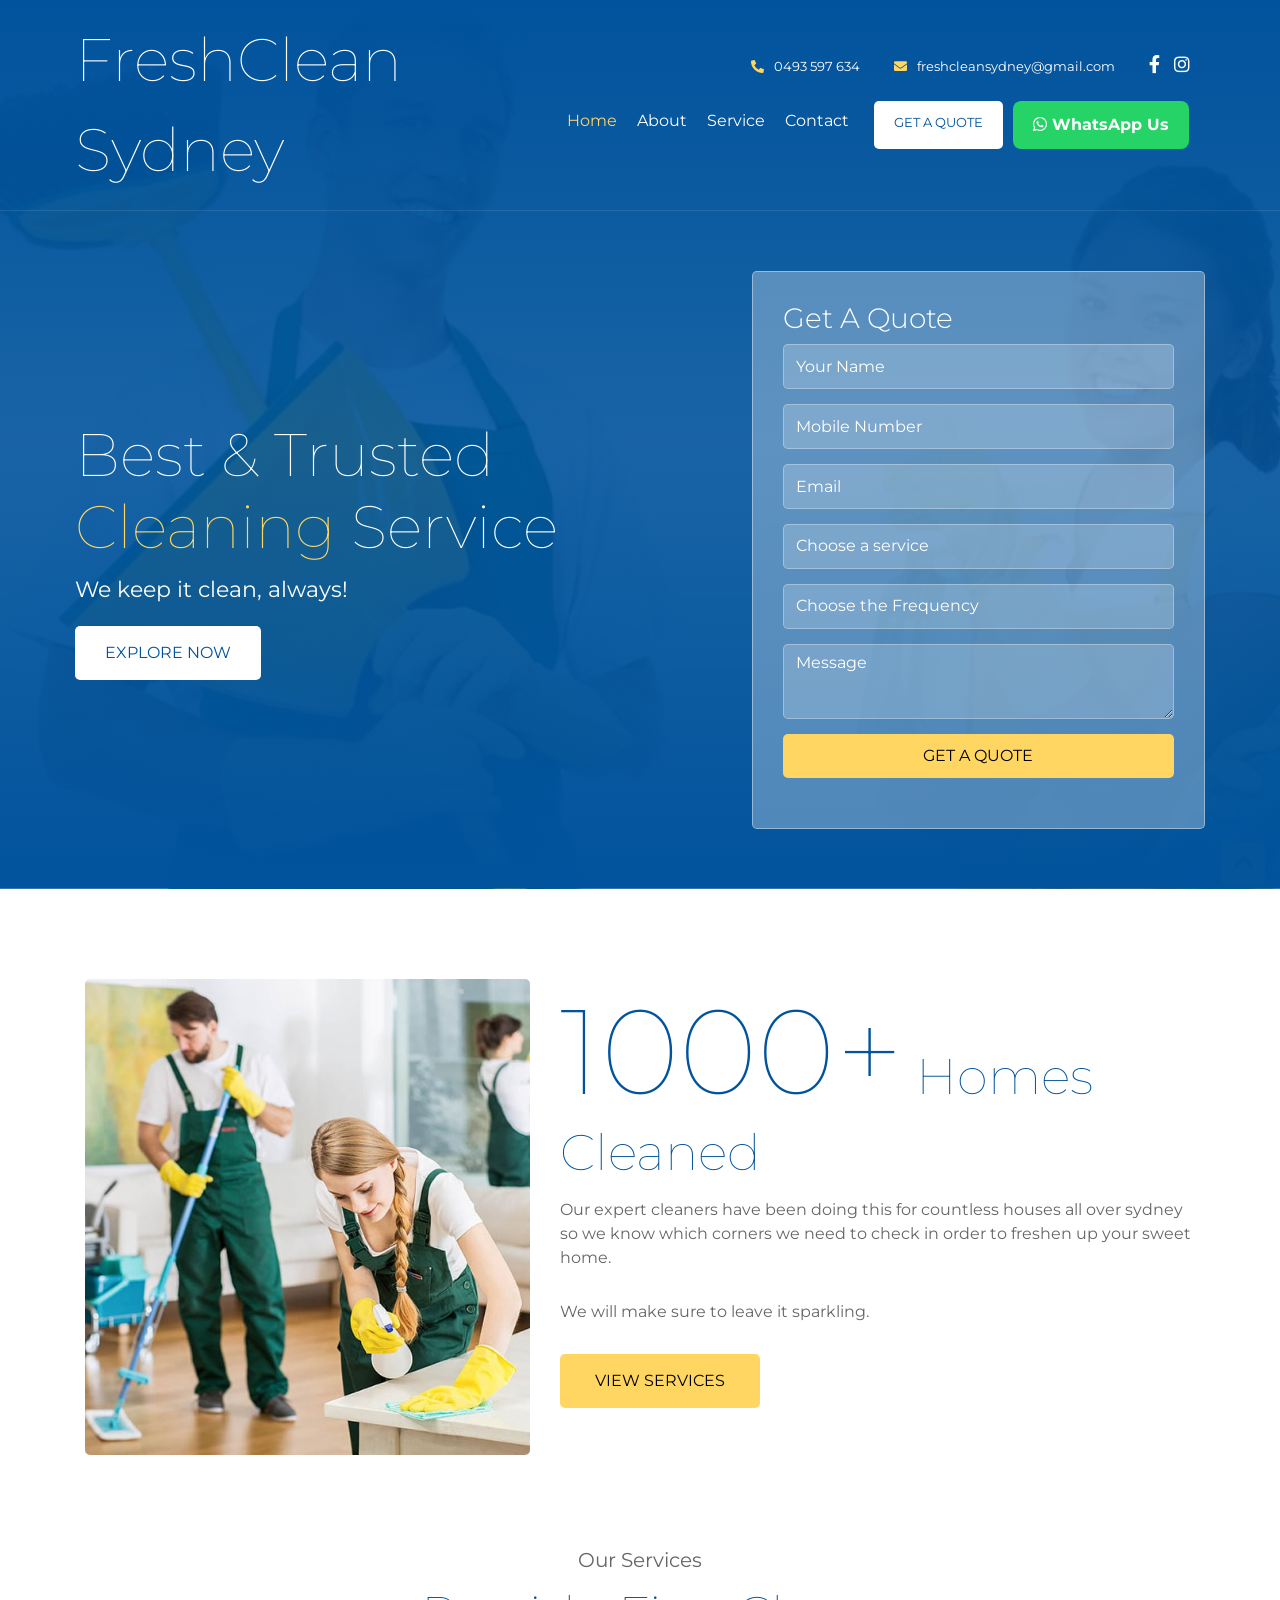
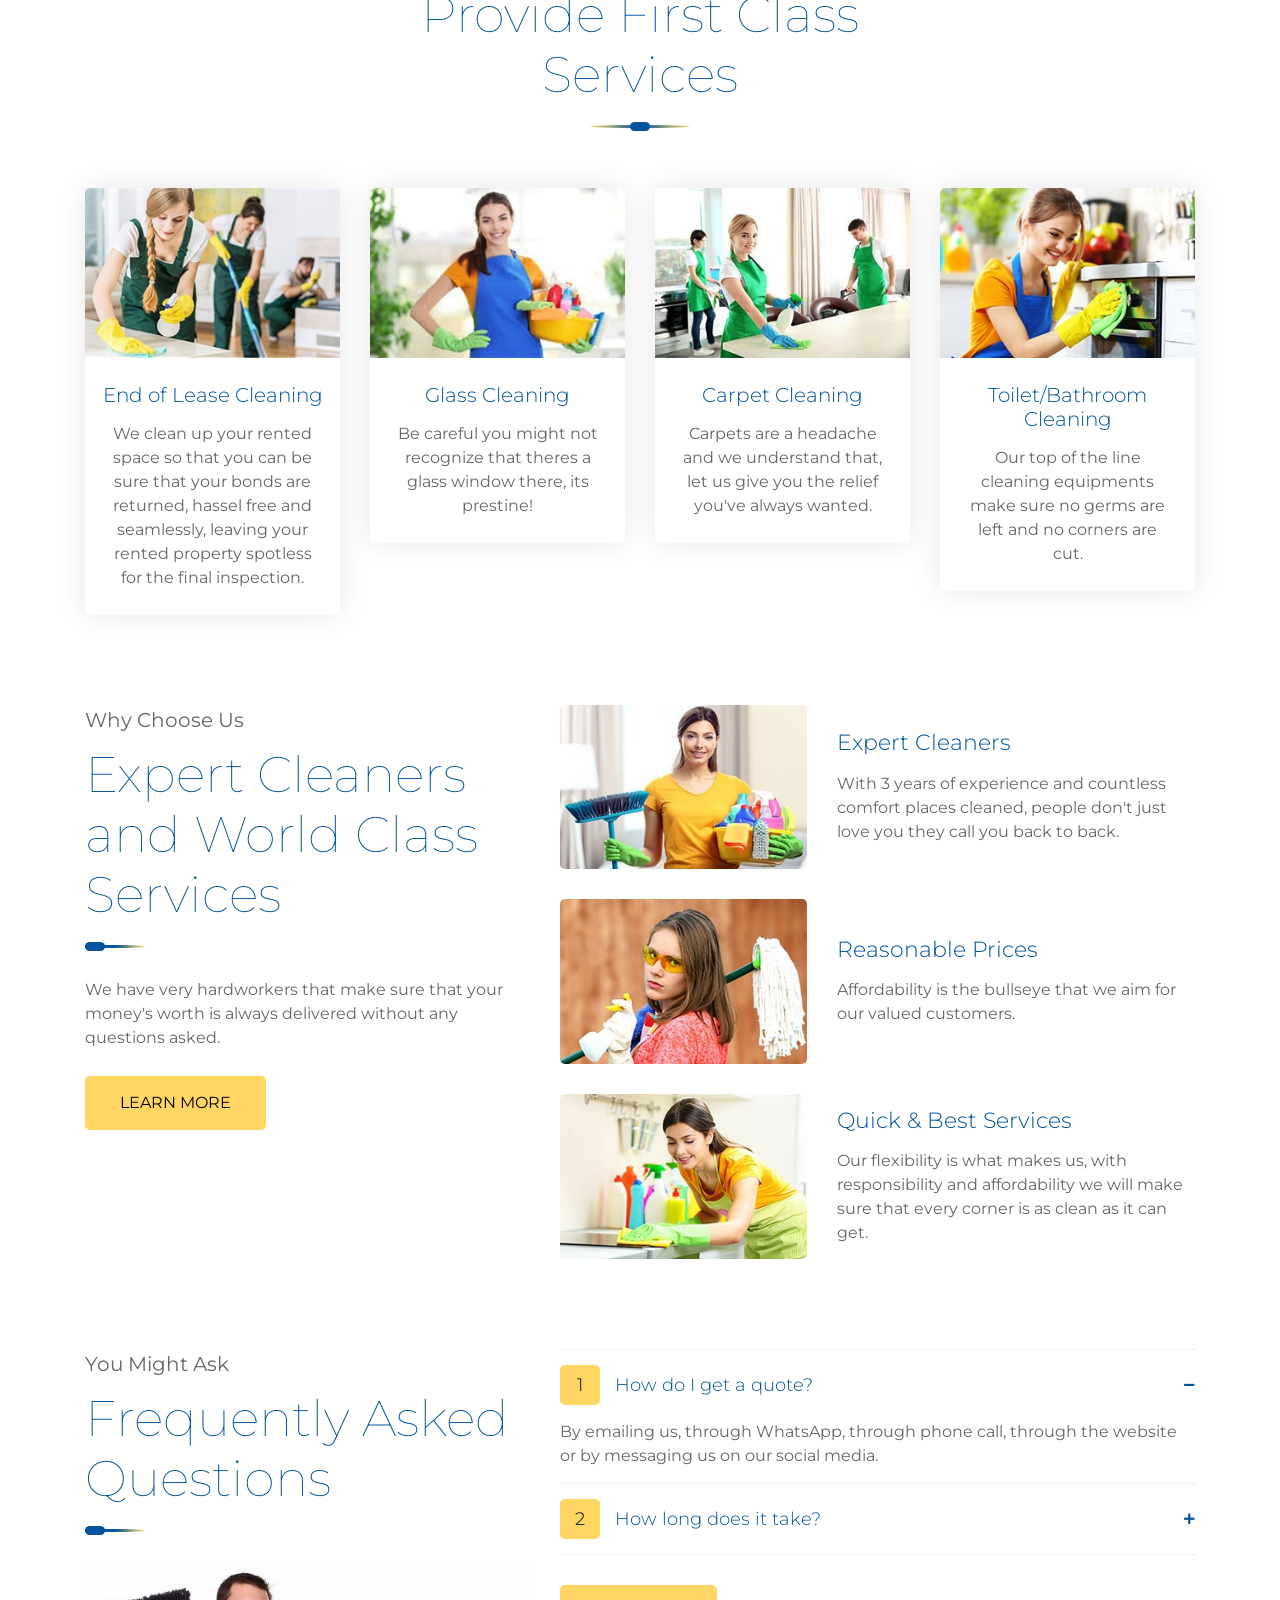
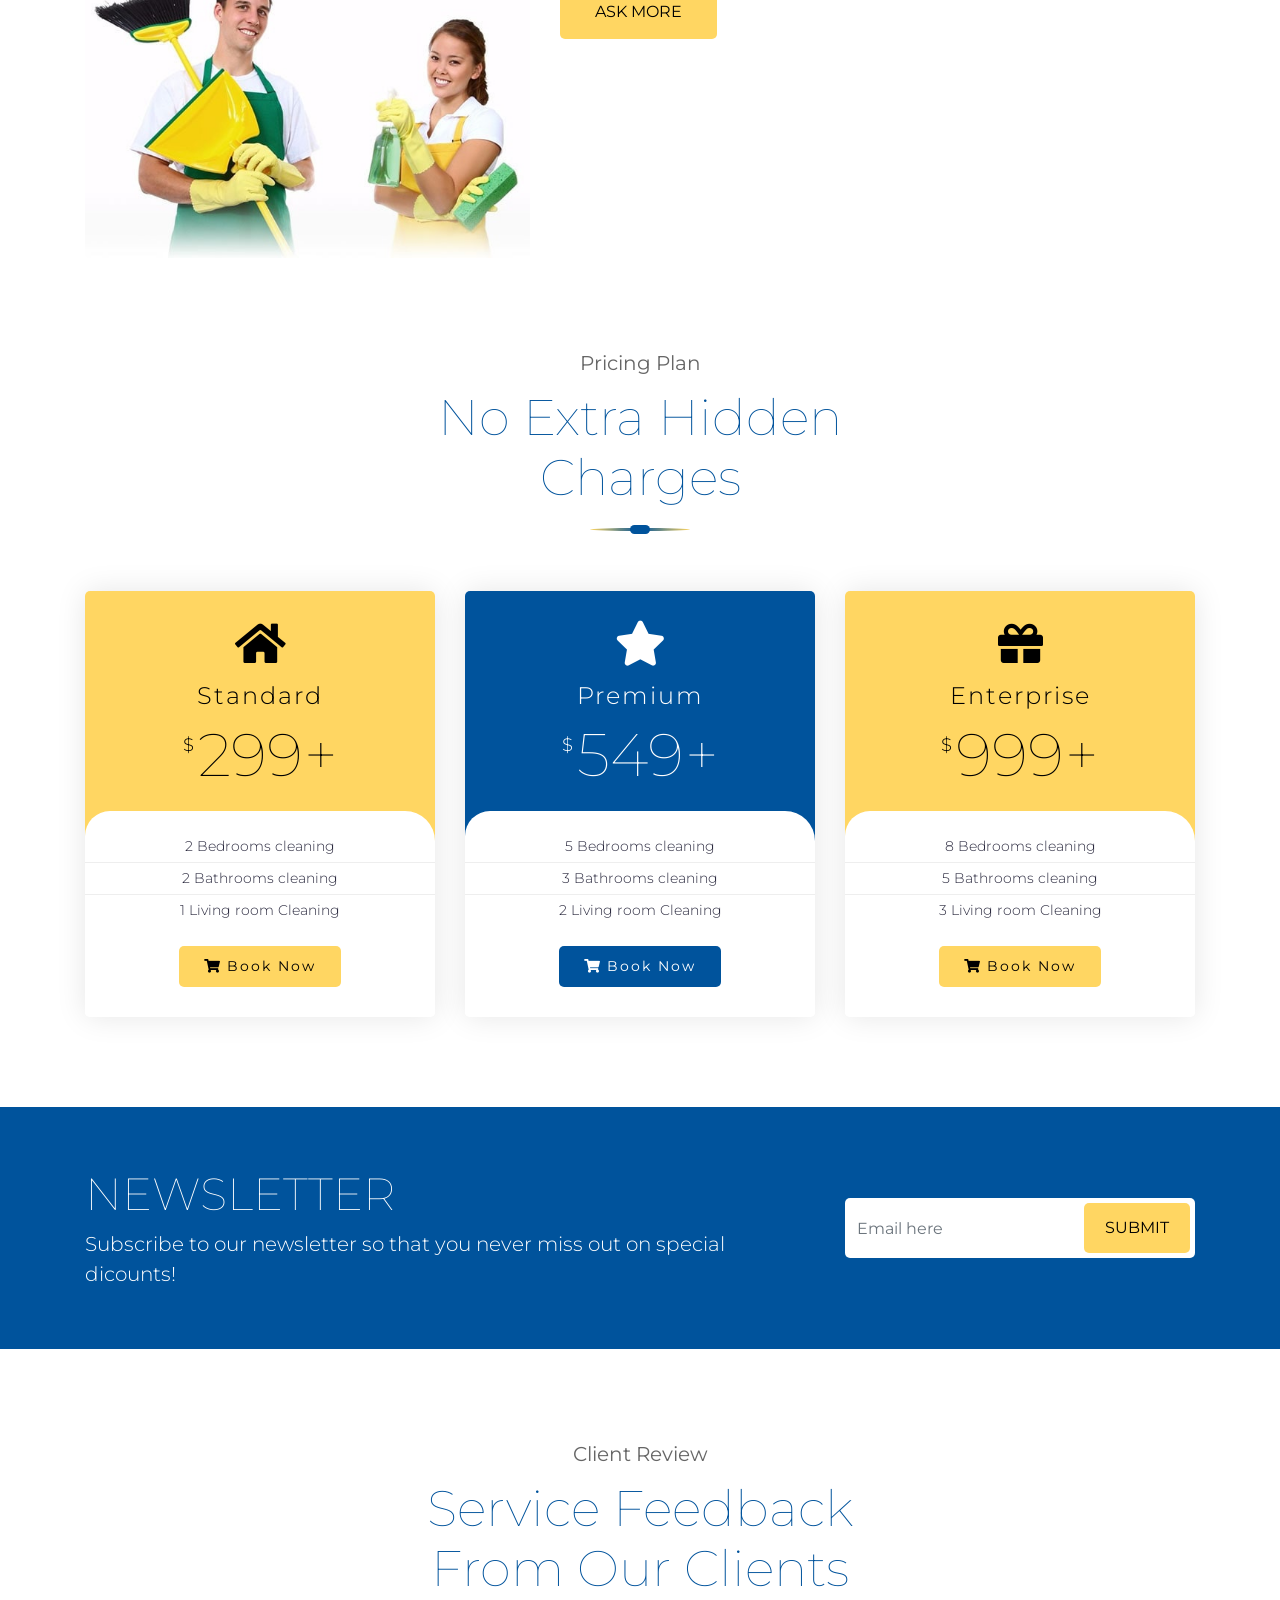
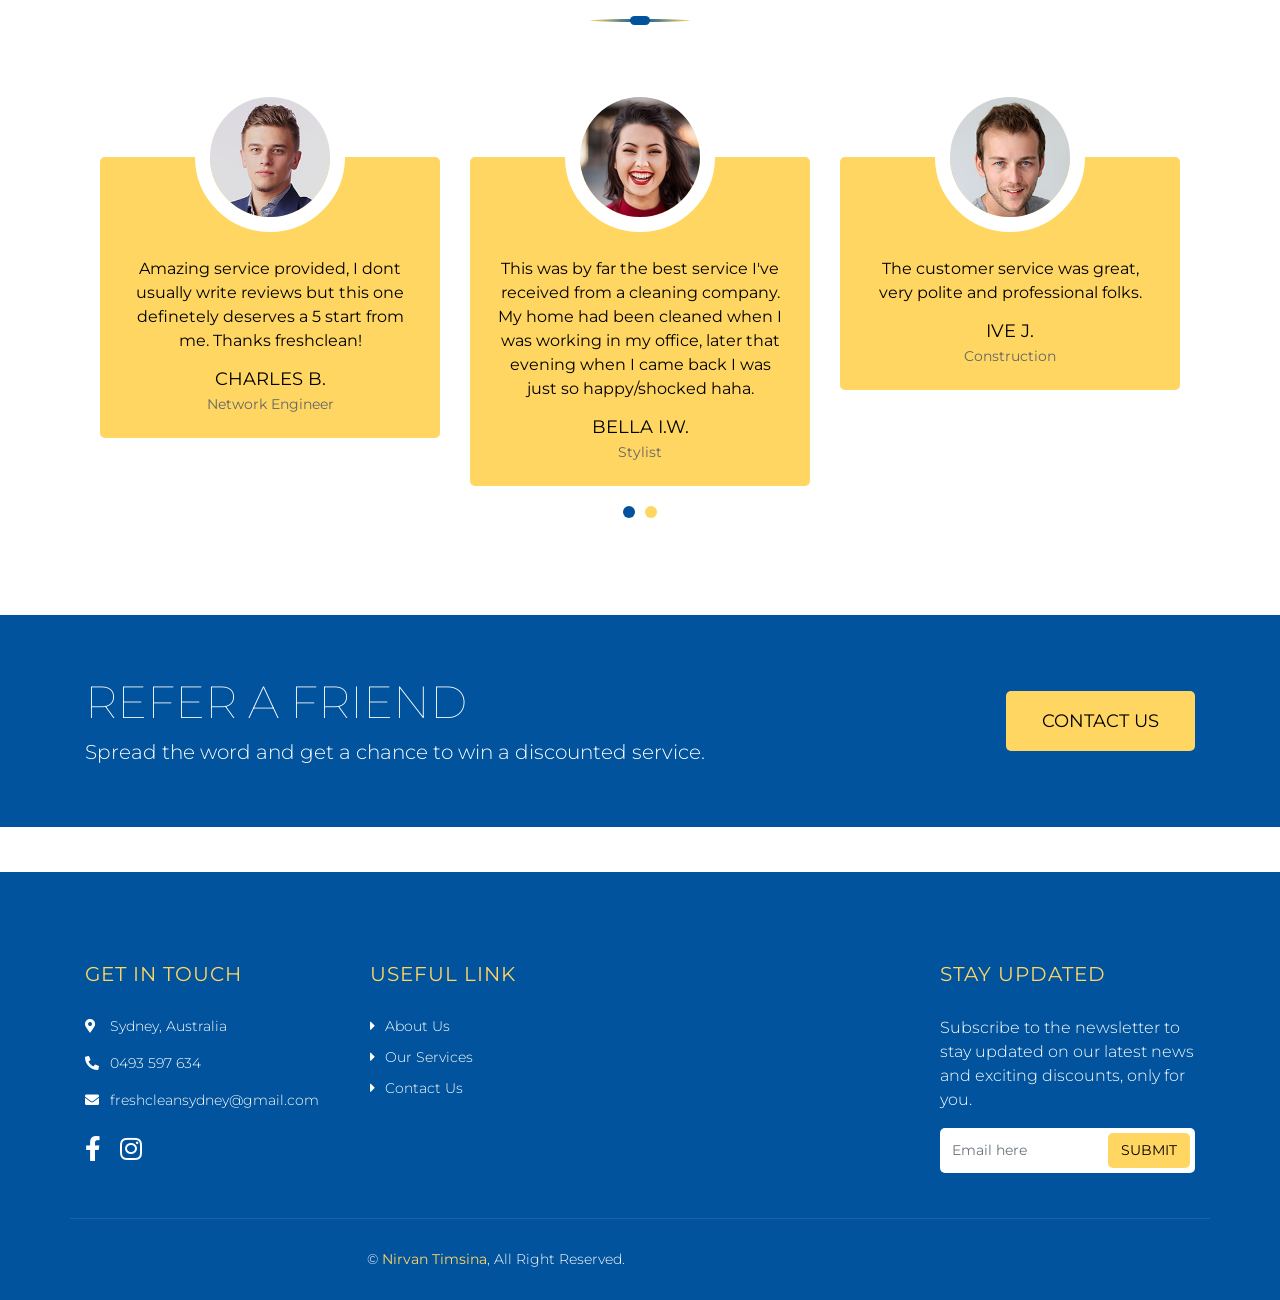
==== commit 8d04a2a0: "connected to google sheets" ====
--- a/index.html
+++ b/index.html
@@ -102,14 +102,14 @@
                       </div>
                     </div> -->
                     <a href="#" class="btn">Get A Quote</a>
-                      <a
-                        class="whatsapp-button nav-item"
-                        style="margin-left: 10px;"
-                        href="https://wa.me/61493597634?text=Hello%2C%20I%20want%20to%20get%20a%20cleaning%20quote."
-                        target="_blank"
+                    <a
+                      class="whatsapp-button nav-item"
+                      style="margin-left: 10px"
+                      href="https://wa.me/61493597634?text=Hello%2C%20I%20want%20to%20get%20a%20cleaning%20quote."
+                      target="_blank"
                       ><i class="fab fa-whatsapp"></i>
-                         WhatsApp Us
-                      </a>
+                      WhatsApp Us
+                    </a>
                   </div>
                 </div>
               </div>
@@ -131,41 +131,56 @@
                     class="form-control"
                     type="text"
                     placeholder="Your Name"
+                    name="name"
+                    required
                   />
                   <input
                     class="form-control"
                     type="text"
                     placeholder="Mobile Number"
+                    name="phone"
+                    required
                   />
-                  <input
-                    class="form-control"
-                    type="text"
-                    placeholder="Email"
-                  />
+                  <input class="form-control" type="text" placeholder="Email" name="email" />
                   <div class="control-group">
-                    <select class="custom-select">
-                      <option selected>Choose a service</option>
-                      <option value="1">End of Lease/Bond Cleaning</option>
-                      <option value="2">Carpet Cleaning</option>
-                      <option value="3">Office/Commercial Cleaning</option>
-                      <option value="4">House Cleaning</option>
-                      <option value="5">Airbnb/Hotels Cleaning</option>
-                      <option value="6">Residential Cleaning</option>
-                      <option value="7">Restaurant/Bar Cleaning</option>
-                      <option value="8">Move In/Move Out Cleaning</option>
-                      <option value="9">Instant Cleaning(Oven, Fridge, Walls, Blinds, Mattress etc.)</option>
-                      <option value="10">Window/Glass Cleaning</option>
-                      <option value="11">Garage/ Outdoor/ Balcony Cleaning</option>
-                      <option value="12">Move In/Move Out Cleaning</option>
-                      <option value="13">Others</option>
+                    <select name="service" class="custom-select">
+                      <option value="" selected disabled>Choose a service</option>
+                      <option value="end of lease">End of Lease/Bond Cleaning</option>
+                      <option value="carpet cleaning">Carpet Cleaning</option>
+                      <option value="office/commercial cleaning">Office/Commercial Cleaning</option>
+                      <option value="house cleaning">House Cleaning</option>
+                      <option value="airbnb/hotel cleaning">Airbnb/Hotels Cleaning</option>
+                      <option value="residential cleaning">Residential Cleaning</option>
+                      <option value="restaurant/bar cleaning">Restaurant/Bar Cleaning</option>
+                      <option value="move in/move out cleaning">Move In/Move Out Cleaning</option>
+                      <option value="instant cleaning">
+                        Instant Cleaning(Oven, Fridge, Walls, Blinds, Mattress
+                        etc.)
+                      </option>
+                      <option value="window/glass cleaning">Window/Glass Cleaning</option>
+                      <option value="garage/outdoor/balcony cleaning">
+                        Garage/ Outdoor/ Balcony Cleaning
+                      </option>
+                      <option value="others">Others</option>
                     </select>
                   </div>
+                  <div class="control-group">
+                    <select name="frequency" class="custom-select">
+                      <option value="" selected disabled>Choose the Frequency</option>
+                      <option value="one-off">One Time Cleaning</option>
+                      <option value="weekly">Weekly Cleaning</option>
+                      <option value="fortnightly">Fortnightly Cleaning</option>
+                      <option value="monthly">Monthly Cleaning</option>
+                      </select>
+                      </div>
                   <textarea
                     class="form-control"
-                    placeholder="Comment"
+                    placeholder="Message"
+                    name="message"
                   ></textarea>
                   <button class="btn btn-block">Get A Quote</button>
                 </form>
+                <p id="responseMessage"></p>
               </div>
             </div>
           </div>
@@ -704,11 +719,9 @@
             <div class="col-md-6 col-lg-3">
               <div class="footer-contact">
                 <h2>Get In Touch</h2>
-                <p>
-                  <i class="fa fa-map-marker-alt"></i>Sydney, Australia
-                </p>
-                <p><i class="fa fa-phone-alt"></i>0493 597 634 </p>
-                <p><i class="fa fa-envelope"></i>freshcleansydney@gmail.com </p>
+                <p><i class="fa fa-map-marker-alt"></i>Sydney, Australia</p>
+                <p><i class="fa fa-phone-alt"></i>0493 597 634</p>
+                <p><i class="fa fa-envelope"></i>freshcleansydney@gmail.com</p>
                 <div class="footer-social">
                   <a href=""><i class="fab fa-facebook-f"></i></a>
                   <a href=""><i class="fab fa-instagram"></i></a>
@@ -739,7 +752,8 @@
               <div class="footer-form">
                 <h2>Stay Updated</h2>
                 <p>
-                  Subscribe to the newsletter to stay updated on our latest news and exciting discounts, only for you.
+                  Subscribe to the newsletter to stay updated on our latest news
+                  and exciting discounts, only for you.
                 </p>
                 <input class="form-control" placeholder="Email here" />
                 <button class="btn">Submit</button>
@@ -759,7 +773,11 @@
         <div class="container copyright">
           <div class="row">
             <div class="col-md-6">
-              <p>&copy; <a href="https://github.com/nirvantimsina">Nirvan Timsina</a>, All Right Reserved.</p>
+              <p>
+                &copy;
+                <a href="https://github.com/nirvantimsina">Nirvan Timsina</a>,
+                All Right Reserved.
+              </p>
             </div>
           </div>
         </div>
@@ -780,4 +798,28 @@
     <!-- Template Javascript -->
     <script src="js/main.js"></script>
   </body>
+  <script>
+    document
+      .getElementById("quoteForm")
+      .addEventListener("submit", function (e) {
+        e.preventDefault();
+
+        const formData = new FormData(this);
+        const data = Object.fromEntries(formData.entries());
+
+        fetch("https://script.google.com/macros/s/AKfycbx-vDSwtzpEoIdSnLUV0lB2tT9NtvTUewYsK8yb-0raht94OE4NM1sSviOVSvUWgg-L/exec", {
+          method: "POST",
+          body: JSON.stringify(data),
+        })
+          .then((res) => res.json())
+          .then((result) => {
+            document.getElementById("responseMessage").innerHTML =
+              "Thank you! Your request has been submitted.";
+          })
+          .catch((error) => {
+            document.getElementById("responseMessage").innerHTML =
+              "Error submitting the form.";
+          });
+      });
+  </script>
 </html>
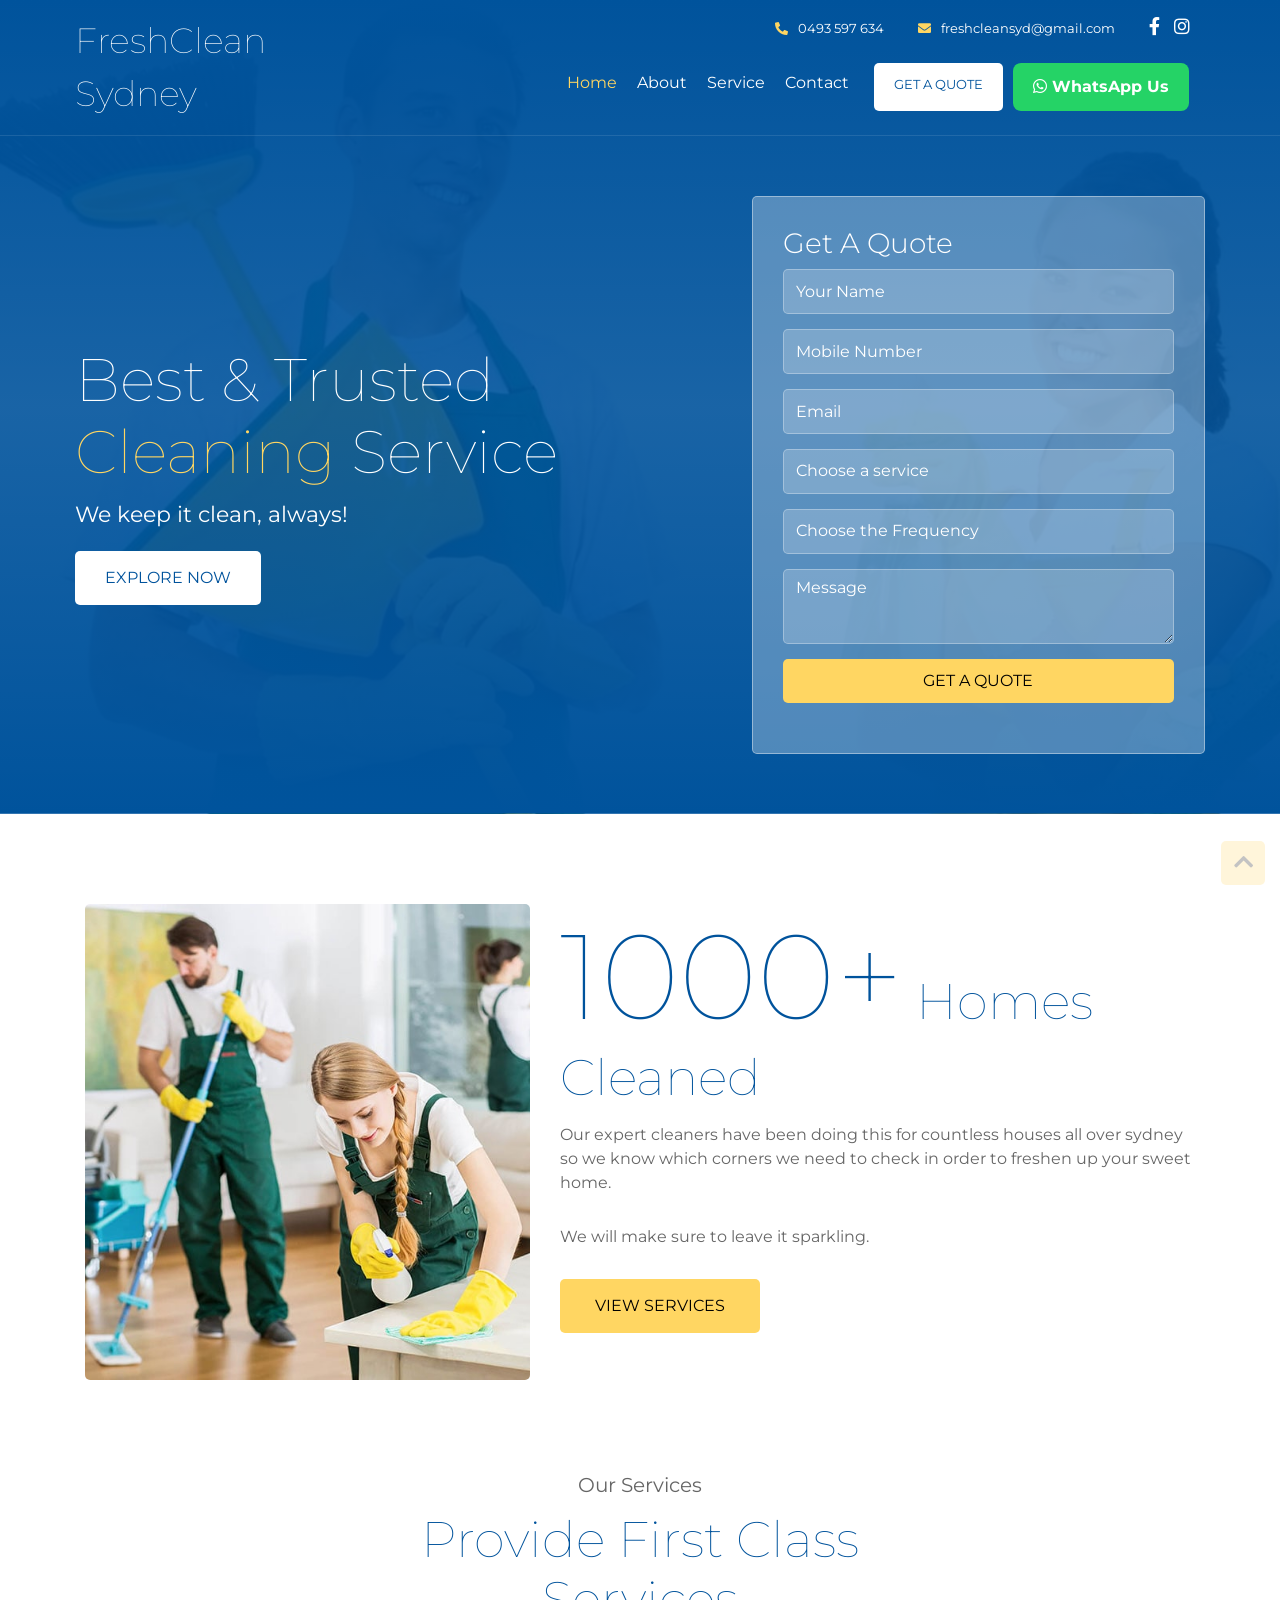
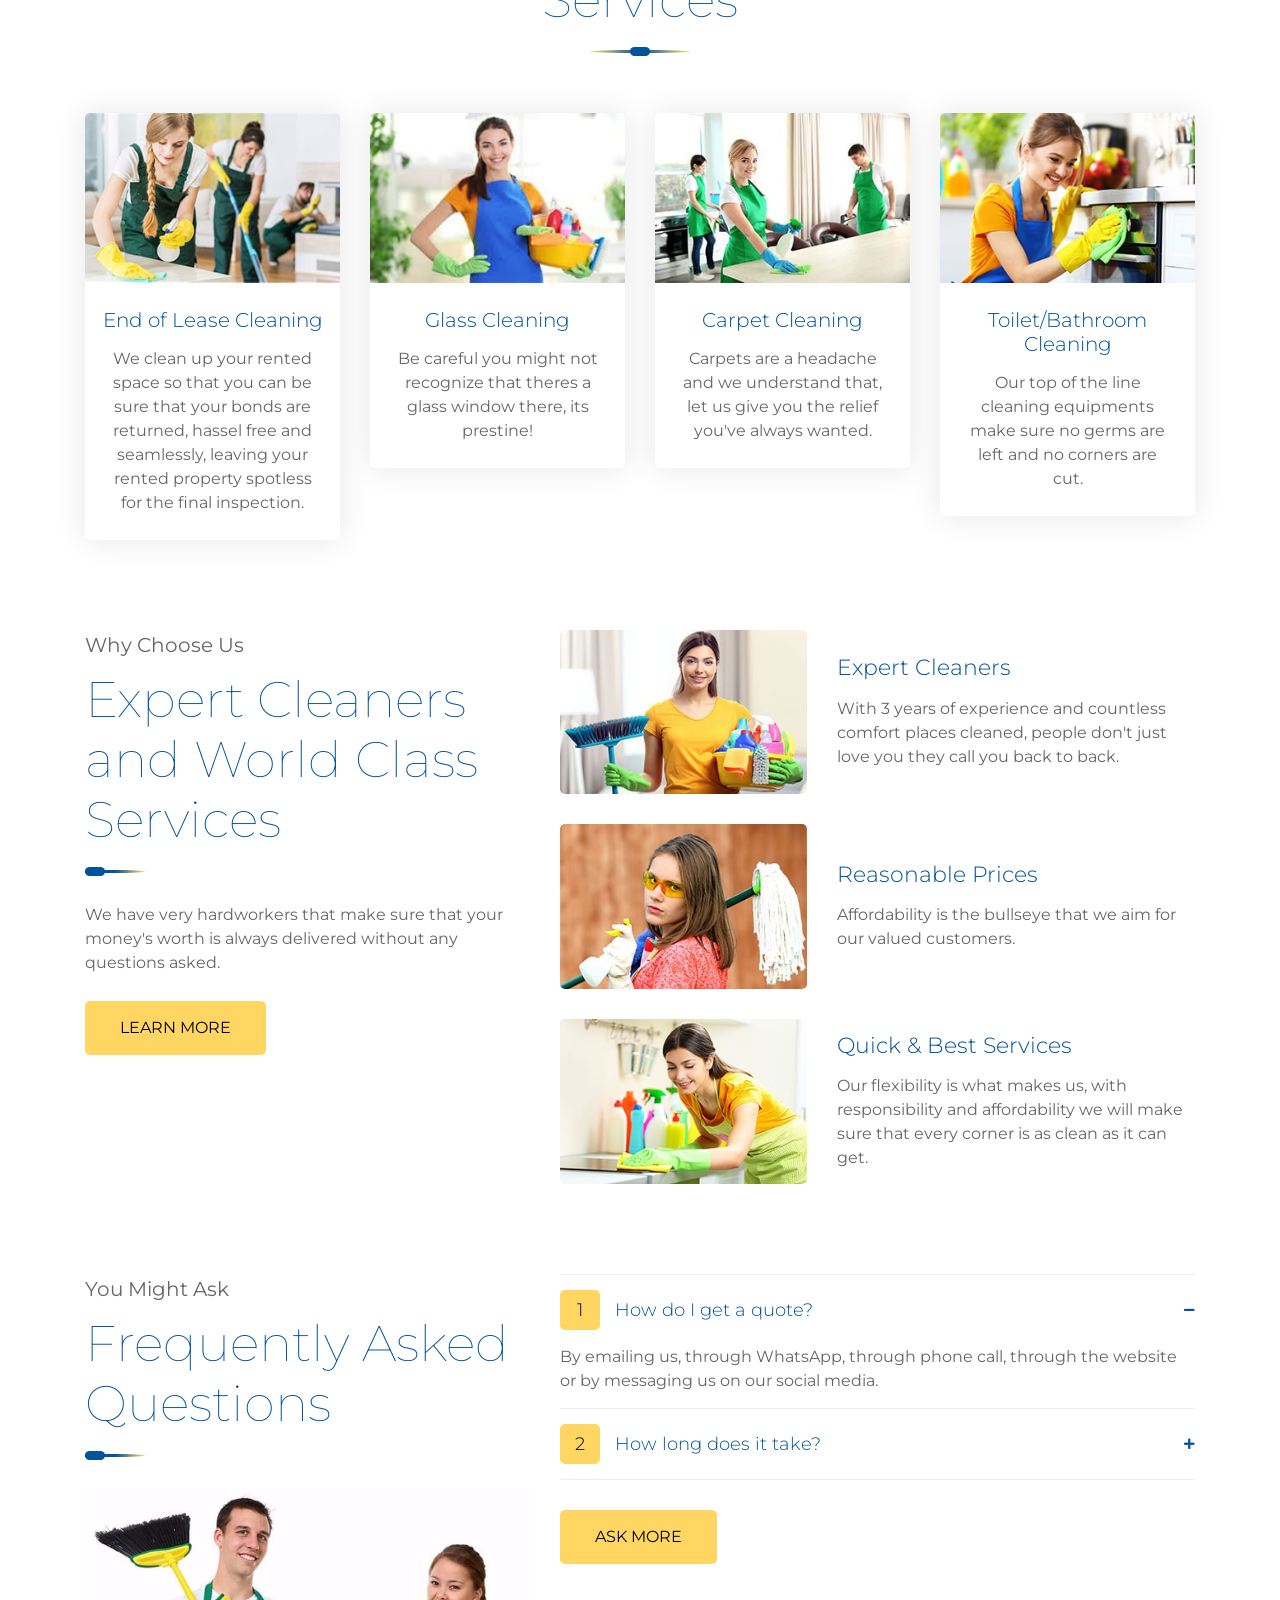
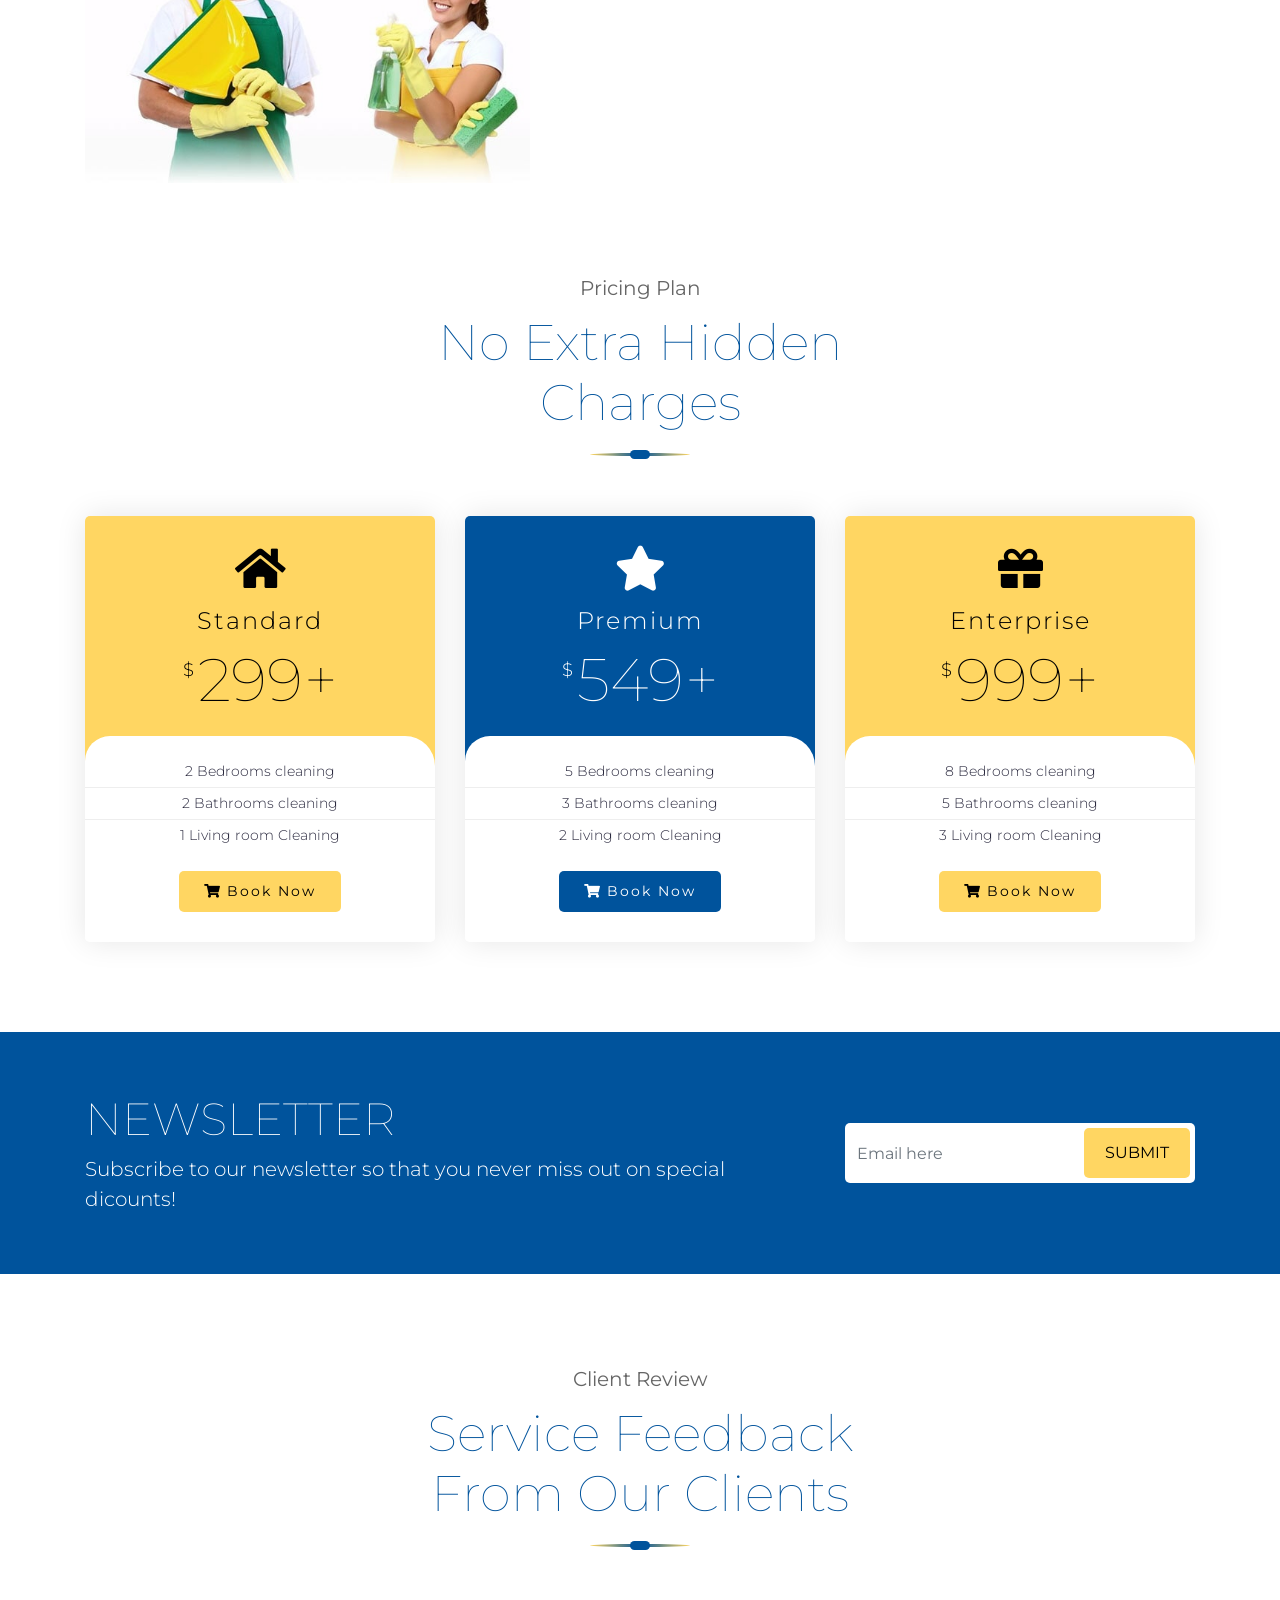
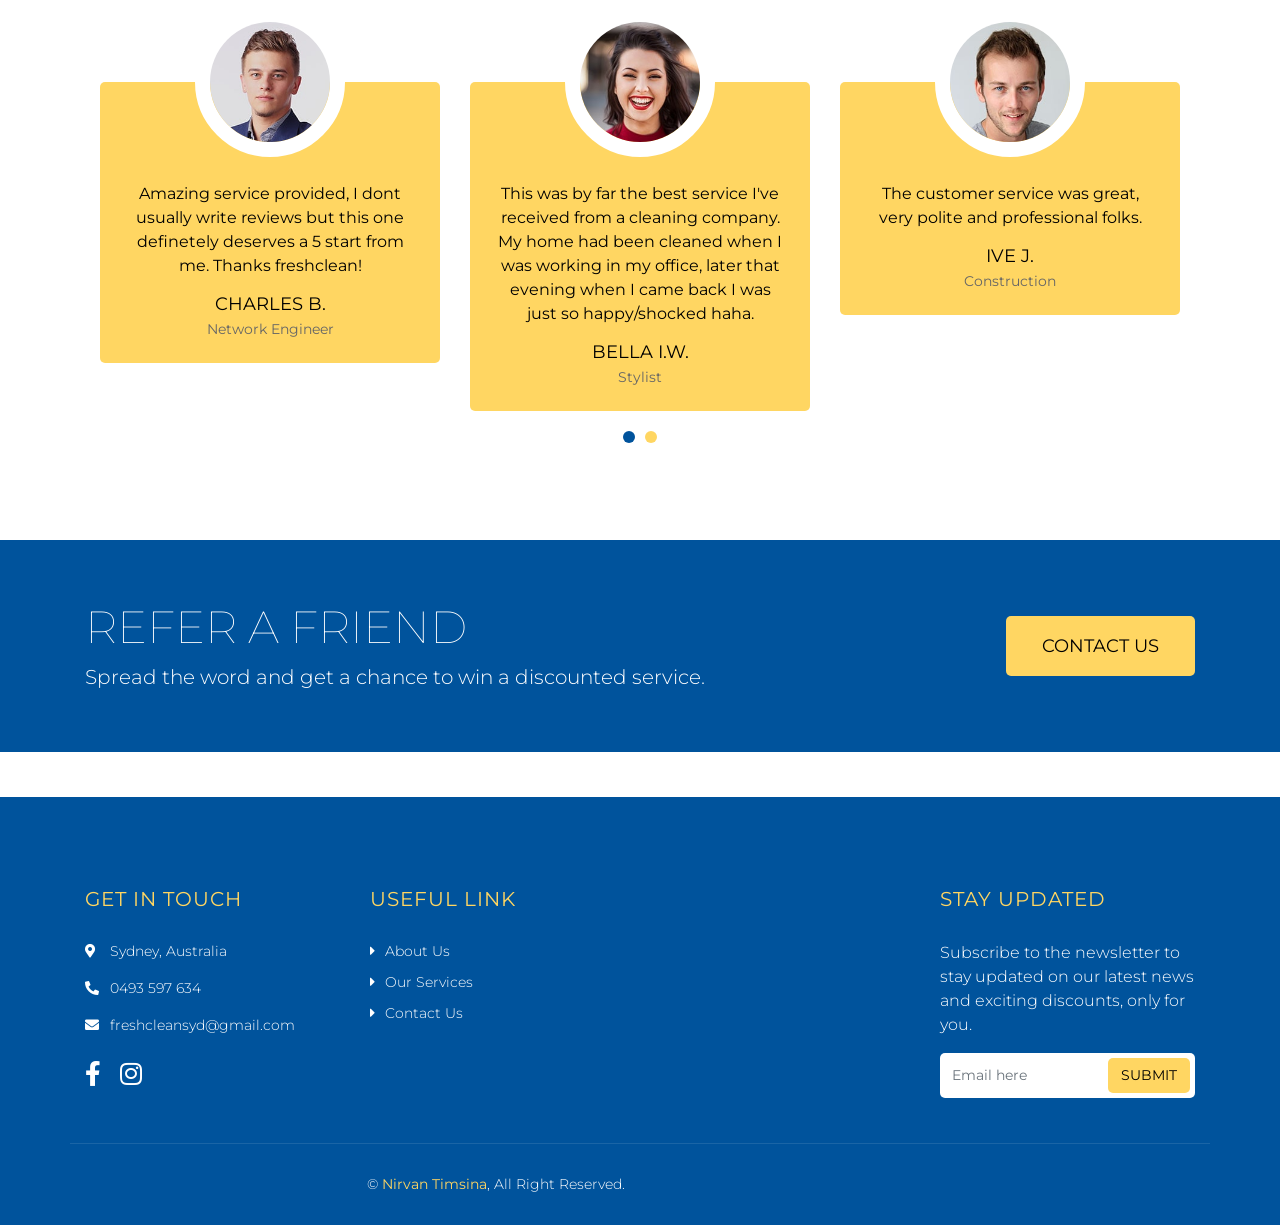
==== commit e5b53c8d: "all forms connected to sheets" ====
--- a/index.html
+++ b/index.html
@@ -40,7 +40,7 @@
           <div class="header-top row align-items-center">
             <div class="col-lg-3">
               <div class="brand">
-                <a href="index.html">
+                <a href="index.html" style="font-size: 35px">
                   FreshClean Sydney
                   <!-- <img src="img/favicon.ico" alt="Logo"> -->
                 </a>
@@ -54,8 +54,8 @@
                   >
                 </div>
                 <div class="topbar-col">
-                  <a href="mailto:freshcleansydney@gmail.com"
-                    ><i class="fa fa-envelope"></i>freshcleansydney@gmail.com</a
+                  <a href="mailto:freshcleansyd@gmail.com"
+                    ><i class="fa fa-envelope"></i>freshcleansyd@gmail.com</a
                   >
                 </div>
                 <div class="topbar-col">
@@ -126,7 +126,7 @@
             <div class="col-md-5">
               <div class="form">
                 <h3>Get A Quote</h3>
-                <form>
+                <form id="quoteForm" method="POST">
                   <input
                     class="form-control"
                     type="text"
@@ -141,23 +141,44 @@
                     name="phone"
                     required
                   />
-                  <input class="form-control" type="text" placeholder="Email" name="email" />
+                  <input
+                    class="form-control"
+                    type="text"
+                    placeholder="Email"
+                    name="email"
+                  />
                   <div class="control-group">
                     <select name="service" class="custom-select">
-                      <option value="" selected disabled>Choose a service</option>
-                      <option value="end of lease">End of Lease/Bond Cleaning</option>
+                      <option value="" selected disabled>
+                        Choose a service
+                      </option>
+                      <option value="end of lease">
+                        End of Lease/Bond Cleaning
+                      </option>
                       <option value="carpet cleaning">Carpet Cleaning</option>
-                      <option value="office/commercial cleaning">Office/Commercial Cleaning</option>
+                      <option value="office/commercial cleaning">
+                        Office/Commercial Cleaning
+                      </option>
                       <option value="house cleaning">House Cleaning</option>
-                      <option value="airbnb/hotel cleaning">Airbnb/Hotels Cleaning</option>
-                      <option value="residential cleaning">Residential Cleaning</option>
-                      <option value="restaurant/bar cleaning">Restaurant/Bar Cleaning</option>
-                      <option value="move in/move out cleaning">Move In/Move Out Cleaning</option>
+                      <option value="airbnb/hotel cleaning">
+                        Airbnb/Hotels Cleaning
+                      </option>
+                      <option value="residential cleaning">
+                        Residential Cleaning
+                      </option>
+                      <option value="restaurant/bar cleaning">
+                        Restaurant/Bar Cleaning
+                      </option>
+                      <option value="move in/move out cleaning">
+                        Move In/Move Out Cleaning
+                      </option>
                       <option value="instant cleaning">
                         Instant Cleaning(Oven, Fridge, Walls, Blinds, Mattress
                         etc.)
                       </option>
-                      <option value="window/glass cleaning">Window/Glass Cleaning</option>
+                      <option value="window/glass cleaning">
+                        Window/Glass Cleaning
+                      </option>
                       <option value="garage/outdoor/balcony cleaning">
                         Garage/ Outdoor/ Balcony Cleaning
                       </option>
@@ -166,21 +187,31 @@
                   </div>
                   <div class="control-group">
                     <select name="frequency" class="custom-select">
-                      <option value="" selected disabled>Choose the Frequency</option>
+                      <option value="" selected disabled>
+                        Choose the Frequency
+                      </option>
                       <option value="one-off">One Time Cleaning</option>
                       <option value="weekly">Weekly Cleaning</option>
                       <option value="fortnightly">Fortnightly Cleaning</option>
                       <option value="monthly">Monthly Cleaning</option>
-                      </select>
-                      </div>
+                    </select>
+                  </div>
                   <textarea
                     class="form-control"
                     placeholder="Message"
                     name="message"
                   ></textarea>
-                  <button class="btn btn-block">Get A Quote</button>
+                  <button type="submit" class="btn btn-block">
+                    Get A Quote
+                  </button>
                 </form>
                 <p id="responseMessage"></p>
+                <div
+                  id="loading"
+                  style="display: none; margin-top: 10px; color: #007bff"
+                >
+                  ⏳ Sending your request...
+                </div>
               </div>
             </div>
           </div>
@@ -550,8 +581,8 @@
             </div>
             <div class="col-md-4">
               <div class="form">
-                <input class="form-control" placeholder="Email here" />
-                <button class="btn">Submit</button>
+                <input id="newsletter-input" class="form-control" placeholder="Email here" />
+                <button id="newsletter-email" class="btn">Submit</button>
               </div>
             </div>
           </div>
@@ -721,7 +752,7 @@
                 <h2>Get In Touch</h2>
                 <p><i class="fa fa-map-marker-alt"></i>Sydney, Australia</p>
                 <p><i class="fa fa-phone-alt"></i>0493 597 634</p>
-                <p><i class="fa fa-envelope"></i>freshcleansydney@gmail.com</p>
+                <p><i class="fa fa-envelope"></i>freshcleansyd@gmail.com</p>
                 <div class="footer-social">
                   <a href=""><i class="fab fa-facebook-f"></i></a>
                   <a href=""><i class="fab fa-instagram"></i></a>
@@ -755,8 +786,8 @@
                   Subscribe to the newsletter to stay updated on our latest news
                   and exciting discounts, only for you.
                 </p>
-                <input class="form-control" placeholder="Email here" />
-                <button class="btn">Submit</button>
+                <input id="footer-newsletter-input" class="form-control" placeholder="Email here" />
+                <button id="footer-newsletter-email" class="btn">Submit</button>
               </div>
             </div>
           </div>
@@ -798,28 +829,89 @@
     <!-- Template Javascript -->
     <script src="js/main.js"></script>
   </body>
-  <script>
-    document
-      .getElementById("quoteForm")
-      .addEventListener("submit", function (e) {
-        e.preventDefault();
-
-        const formData = new FormData(this);
-        const data = Object.fromEntries(formData.entries());
-
-        fetch("https://script.google.com/macros/s/AKfycbx-vDSwtzpEoIdSnLUV0lB2tT9NtvTUewYsK8yb-0raht94OE4NM1sSviOVSvUWgg-L/exec", {
-          method: "POST",
-          body: JSON.stringify(data),
-        })
-          .then((res) => res.json())
-          .then((result) => {
-            document.getElementById("responseMessage").innerHTML =
-              "Thank you! Your request has been submitted.";
-          })
-          .catch((error) => {
-            document.getElementById("responseMessage").innerHTML =
-              "Error submitting the form.";
-          });
-      });
-  </script>
+<script>
+const form = document.getElementById("quoteForm");
+const loading = document.getElementById("loading");
+const responseMessage = document.getElementById("responseMessage");
+
+// TODO: Replace the value below with YOUR deployed Apps Script web app URL
+// Example: https://script.google.com/macros/s/AKfycbx.../exec
+const GOOGLE_SCRIPT_URL = 'https://script.google.com/macros/s/AKfycbx-vDSwtzpEoIdSnLUV0lB2tT9NtvTUewYsK8yb-0raht94OE4NM1sSviOVSvUWgg-L/exec';
+
+form.addEventListener("submit", function(e) {
+    e.preventDefault();
+
+    loading.style.display = "block";
+    const button = form.querySelector("button[type='submit']");
+    button.disabled = true;
+    responseMessage.innerHTML = "";
+
+    const formData = new FormData(form);
+
+    fetch(GOOGLE_SCRIPT_URL, {
+        method: "POST",
+        body: formData,
+        mode: "no-cors"  // keep no-cors unless you've configured CORS on the Apps Script (deploy + allow)
+    }).then(() => {
+        loading.style.display = "none";
+        button.disabled = false;
+        responseMessage.innerHTML = "✅ Thank you! Your request has been submitted.";
+        form.reset();
+    }).catch(() => {
+        loading.style.display = "none";
+        button.disabled = false;
+        responseMessage.innerHTML = "❌ Error submitting the form.";
+    });
+});
+</script>
+
+<script>
+// filepath: /home/nirvan/Desktop/Code/freshclean/index.html
+// Newsletter subscription handler
+
+const NEWSLETTER_SCRIPT_URL = 'https://script.google.com/macros/s/AKfycbxADRRy5vXg9oXXR17a2tmLGbhNq0GFrlE8jRIhYGGz88_hmk-bJeGwk9MKADczBuILVg/exec';
+
+function isValidEmail(email) {
+  return /\S+@\S+\.\S+/.test(email);
+}
+
+function attachNewsletter(buttonId, inputId) {
+  const btn = document.getElementById(buttonId);
+  const input = document.getElementById(inputId);
+  if (!btn || !input) return;
+  btn.addEventListener('click', function(e) {
+    e.preventDefault();
+    const email = input.value.trim();
+    if (!email) { alert('Please enter your email.'); input.focus(); return; }
+    if (!isValidEmail(email)) { alert('Please enter a valid email address.'); input.focus(); return; }
+
+    btn.disabled = true;
+    const origText = btn.textContent;
+    btn.textContent = 'Sending...';
+
+    const data = new FormData();
+    data.append('email', email);
+
+    fetch(NEWSLETTER_SCRIPT_URL, {
+      method: 'POST',
+      body: data,
+      mode: 'no-cors' // Apps Script often requires no-cors for simple deployments
+    }).then(() => {
+      btn.textContent = 'Sent';
+      input.value = '';
+      setTimeout(() => { btn.textContent = origText; btn.disabled = false; }, 2000);
+    }).catch(() => {
+      btn.textContent = origText;
+      btn.disabled = false;
+      alert('Error sending subscription. Please try again.');
+    });
+  });
+}
+
+// attach to both newsletter buttons
+attachNewsletter('newsletter-email', 'newsletter-input');
+attachNewsletter('footer-newsletter-email', 'footer-newsletter-input');
+</script>
+
+
 </html>
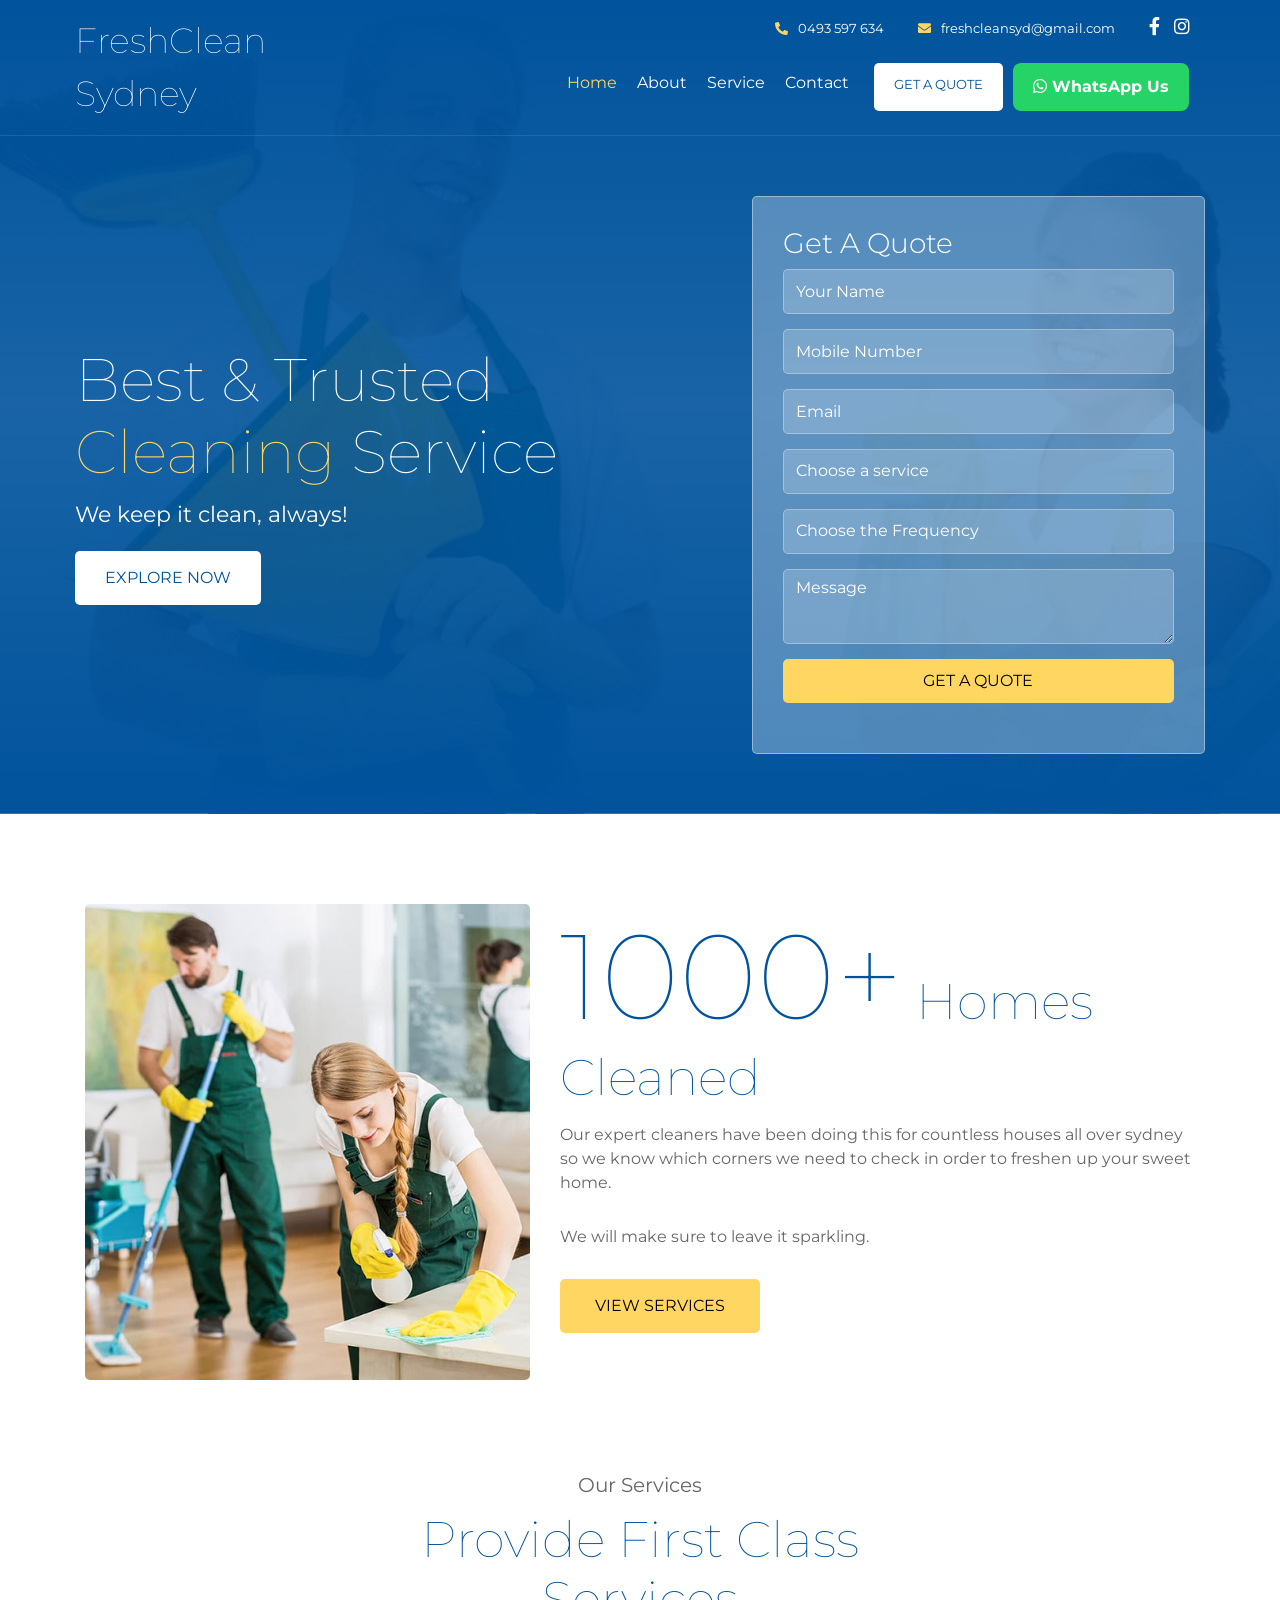
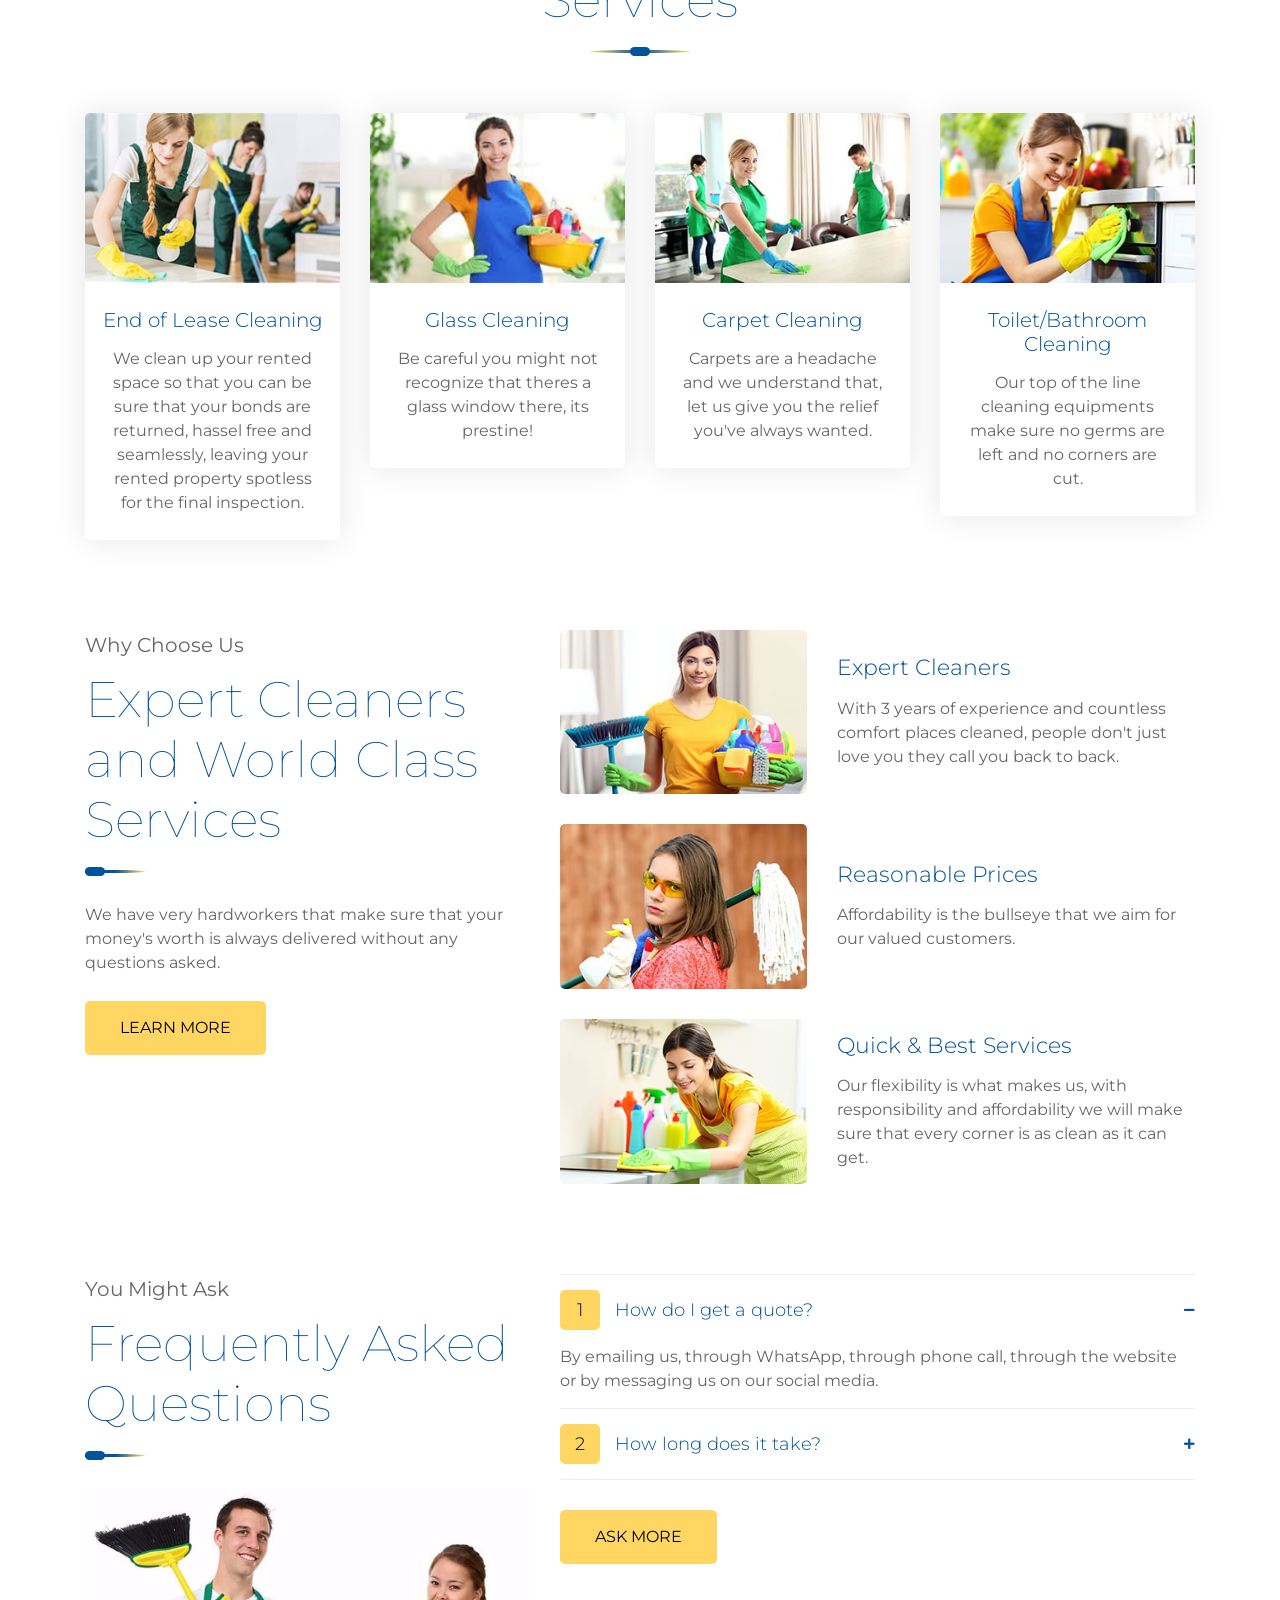
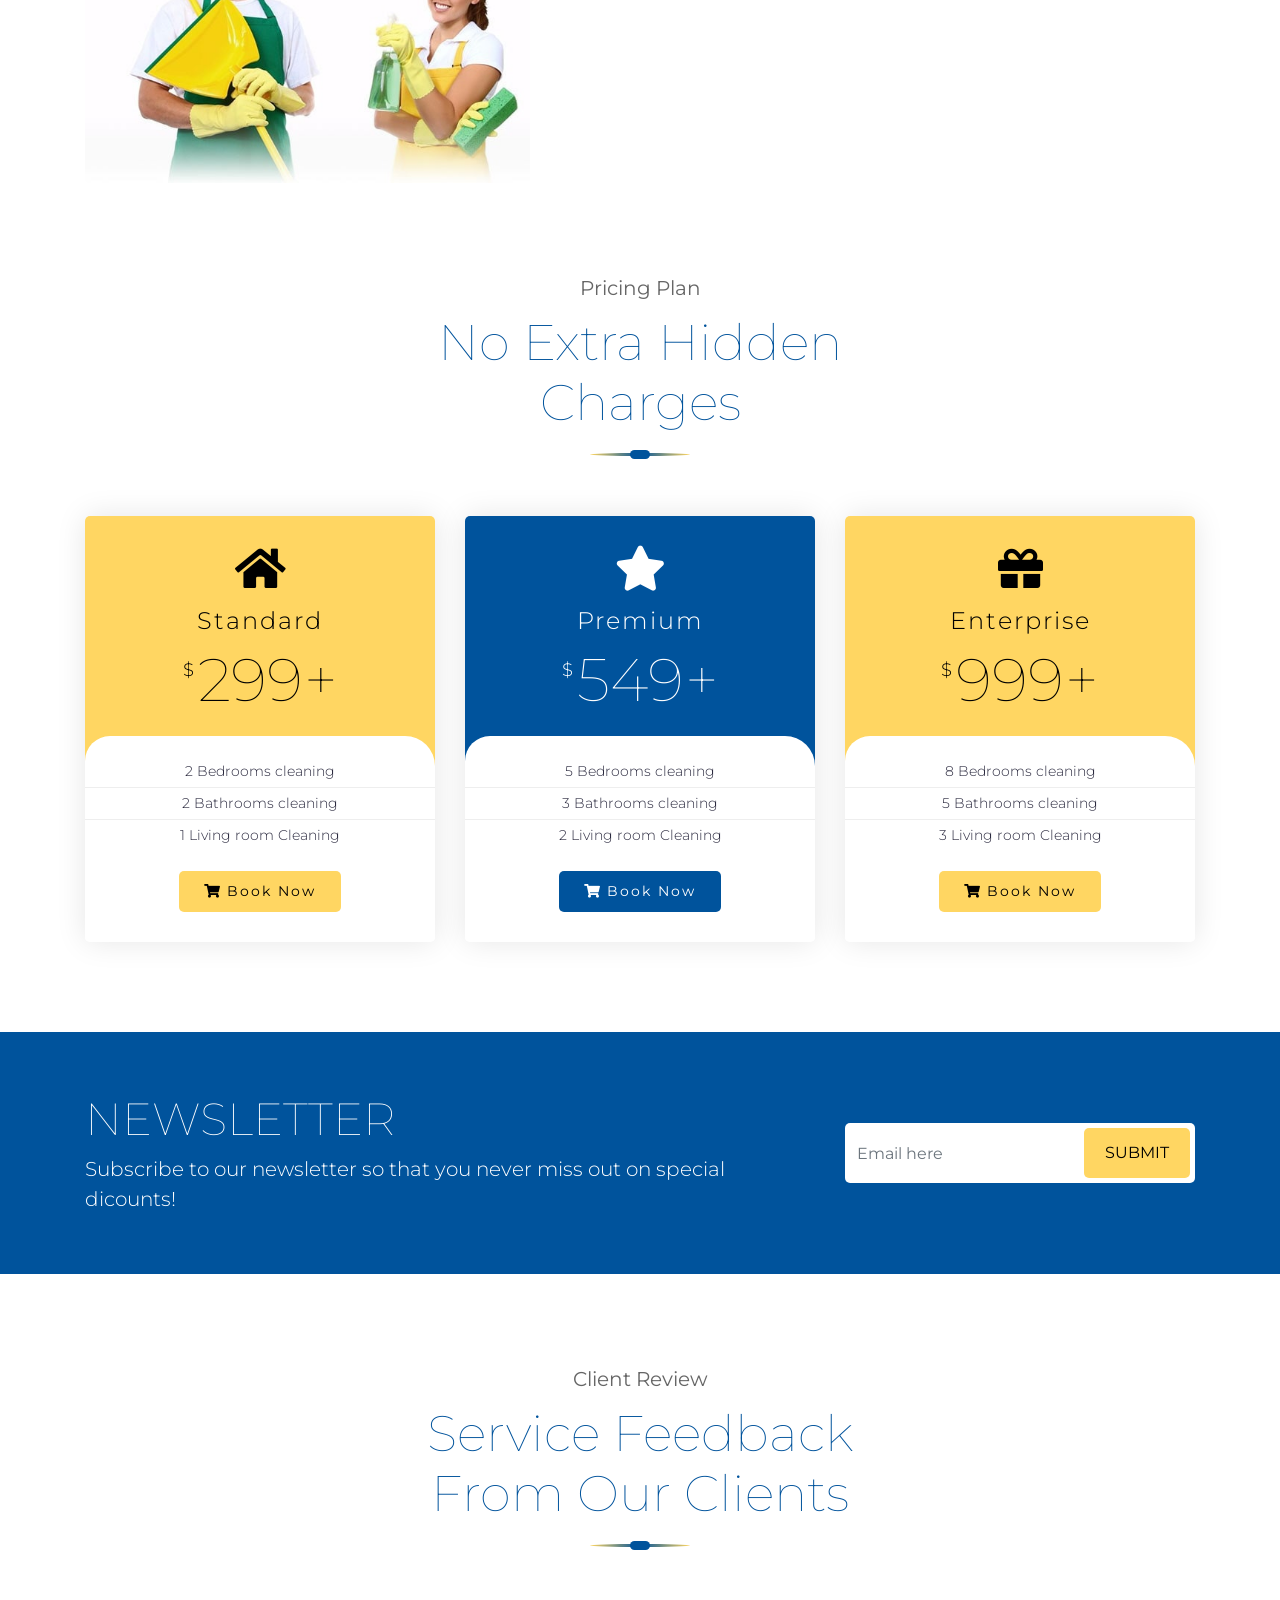
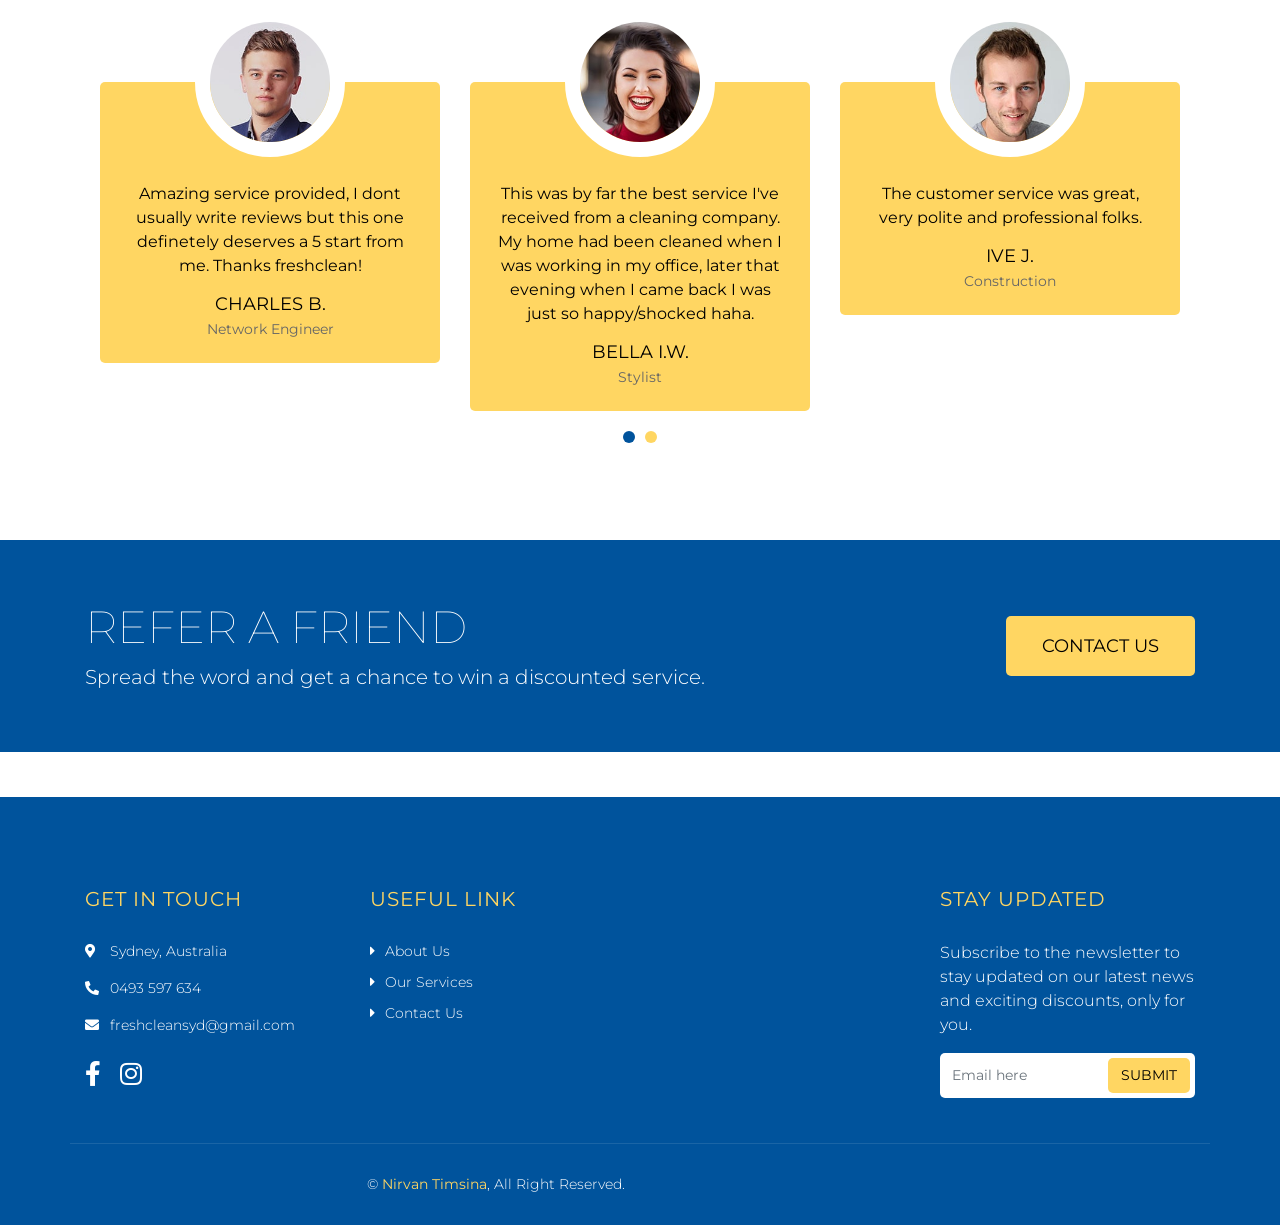
==== commit f45637cd: "all forms connected to sheets v2" ====
--- a/index.html
+++ b/index.html
@@ -496,7 +496,7 @@
                 </div>
                 <div class="price-footer">
                   <div class="price-action">
-                    <a href=""><i class="fa fa-shopping-cart"></i>Book Now</a>
+                    <a href="#" class="book-now" data-service="Standard"><i class="fa fa-shopping-cart"></i>Book Now</a>
                   </div>
                 </div>
               </div>
@@ -527,7 +527,7 @@
                 </div>
                 <div class="price-footer">
                   <div class="price-action">
-                    <a href=""><i class="fa fa-shopping-cart"></i>Book Now</a>
+                    <a href="#" class="book-now" data-service="Premium"><i class="fa fa-shopping-cart"></i>Book Now</a>
                   </div>
                 </div>
               </div>
@@ -558,7 +558,7 @@
                 </div>
                 <div class="price-footer">
                   <div class="price-action">
-                    <a href=""><i class="fa fa-shopping-cart"></i>Book Now</a>
+                    <a href="#" class="book-now" data-service="Enterprise"><i class="fa fa-shopping-cart"></i>Book Now</a>
                   </div>
                 </div>
               </div>
@@ -913,5 +913,110 @@
 attachNewsletter('footer-newsletter-email', 'footer-newsletter-input');
 </script>
 
+<!-- Add modal markup (place once near the end of body) -->
+<!-- filepath: /home/nirvan/Desktop/Code/freshclean/index.html -->
+<div class="modal fade" id="bookNowModal" tabindex="-1" role="dialog" aria-labelledby="bookNowModalLabel" aria-hidden="true">
+  <div class="modal-dialog" role="document">
+    <div class="modal-content">
+      <form id="bookNowForm">
+        <div class="modal-header">
+          <h5 class="modal-title" id="bookNowModalLabel">Request a Booking — <span id="bn-service-text"></span></h5>
+          <button type="button" class="close" data-dismiss="modal" aria-label="Close">
+            <span aria-hidden="true">&times;</span>
+          </button>
+        </div>
+        <div class="modal-body">
+          <input type="hidden" id="bn-service" name="service" />
+          <div class="form-group">
+            <label>Email</label>
+            <input type="email" class="form-control" id="bn-email" name="email" placeholder="your@email.com" />
+          </div>
+          <div class="form-group">
+            <label>Phone</label>
+            <input type="tel" class="form-control" id="bn-phone" name="phone" placeholder="+614xxxxxxxx" />
+          </div>
+          <p id="bn-response" style="margin-top:8px;"></p>
+        </div>
+        <div class="modal-footer">
+          <button type="button" class="btn btn-secondary" data-dismiss="modal">Cancel</button>
+          <button id="bn-submit" type="submit" class="btn btn-primary">Send Request</button>
+        </div>
+      </form>
+    </div>
+  </div>
+</div>
+
+<!-- Append script (near other scripts) -->
+<script>
+  // filepath: /home/nirvan/Desktop/Code/freshclean/index.html
+  (function(){
+    const BOOK_SCRIPT_URL = 'https://script.google.com/macros/s/AKfycbxOcu8VqKWiMJIC7Fy8w6auAELgr05IJDRynljNVECmTB9MFvma9v--vg4IFs1pgKHXAg/exec';
+    function isValidEmail(e){ return /\S+@\S+\.\S+/.test(e); }
+    function isNonEmpty(s){ return s && s.trim().length>0; }
+
+    // open modal when Book Now clicked
+    document.querySelectorAll('.book-now').forEach(btn=>{
+      btn.addEventListener('click', function(e){
+        e.preventDefault();
+        const service = btn.dataset.service || '';
+        document.getElementById('bn-service-text').innerText = service;
+        document.getElementById('bn-service').value = service;
+        document.getElementById('bn-email').value = '';
+        document.getElementById('bn-phone').value = '';
+        document.getElementById('bn-response').textContent = '';
+        $('#bookNowModal').modal('show');
+      });
+    });
+
+    // form submit
+    const form = document.getElementById('bookNowForm');
+    const submitBtn = document.getElementById('bn-submit');
+    const resp = document.getElementById('bn-response');
+    if (form) {
+      form.addEventListener('submit', function(e){
+        e.preventDefault();
+        resp.textContent = '';
+        const email = document.getElementById('bn-email').value.trim();
+        const phone = document.getElementById('bn-phone').value.trim();
+        const service = document.getElementById('bn-service').value;
+        if (!isNonEmpty(email) && !isNonEmpty(phone)) {
+          resp.style.color = 'red';
+          resp.textContent = 'Please provide email or phone so we can contact you.';
+          return;
+        }
+        if (isNonEmpty(email) && !isValidEmail(email)) {
+          resp.style.color = 'red';
+          resp.textContent = 'Please enter a valid email.';
+          return;
+        }
+        submitBtn.disabled = true;
+        const orig = submitBtn.textContent;
+        submitBtn.textContent = 'Sending...';
+
+        const fd = new FormData();
+        fd.append('email', email);
+        fd.append('phone', phone);
+        fd.append('service', service);
+
+        fetch(BOOK_SCRIPT_URL, { method: 'POST', body: fd, mode: 'no-cors' })
+          .then(()=> {
+            resp.style.color = 'green';
+            resp.textContent = '✅ Request sent. We will contact you soon.';
+            // close after short delay
+            setTimeout(()=> { $('#bookNowModal').modal('hide'); }, 1200);
+          })
+          .catch(()=> {
+            resp.style.color = 'red';
+            resp.textContent = '❌ Error sending request. Please try again.';
+          })
+          .finally(()=> {
+            submitBtn.disabled = false;
+            submitBtn.textContent = orig;
+          });
+      });
+    }
+  })();
+</script>
+
 
 </html>
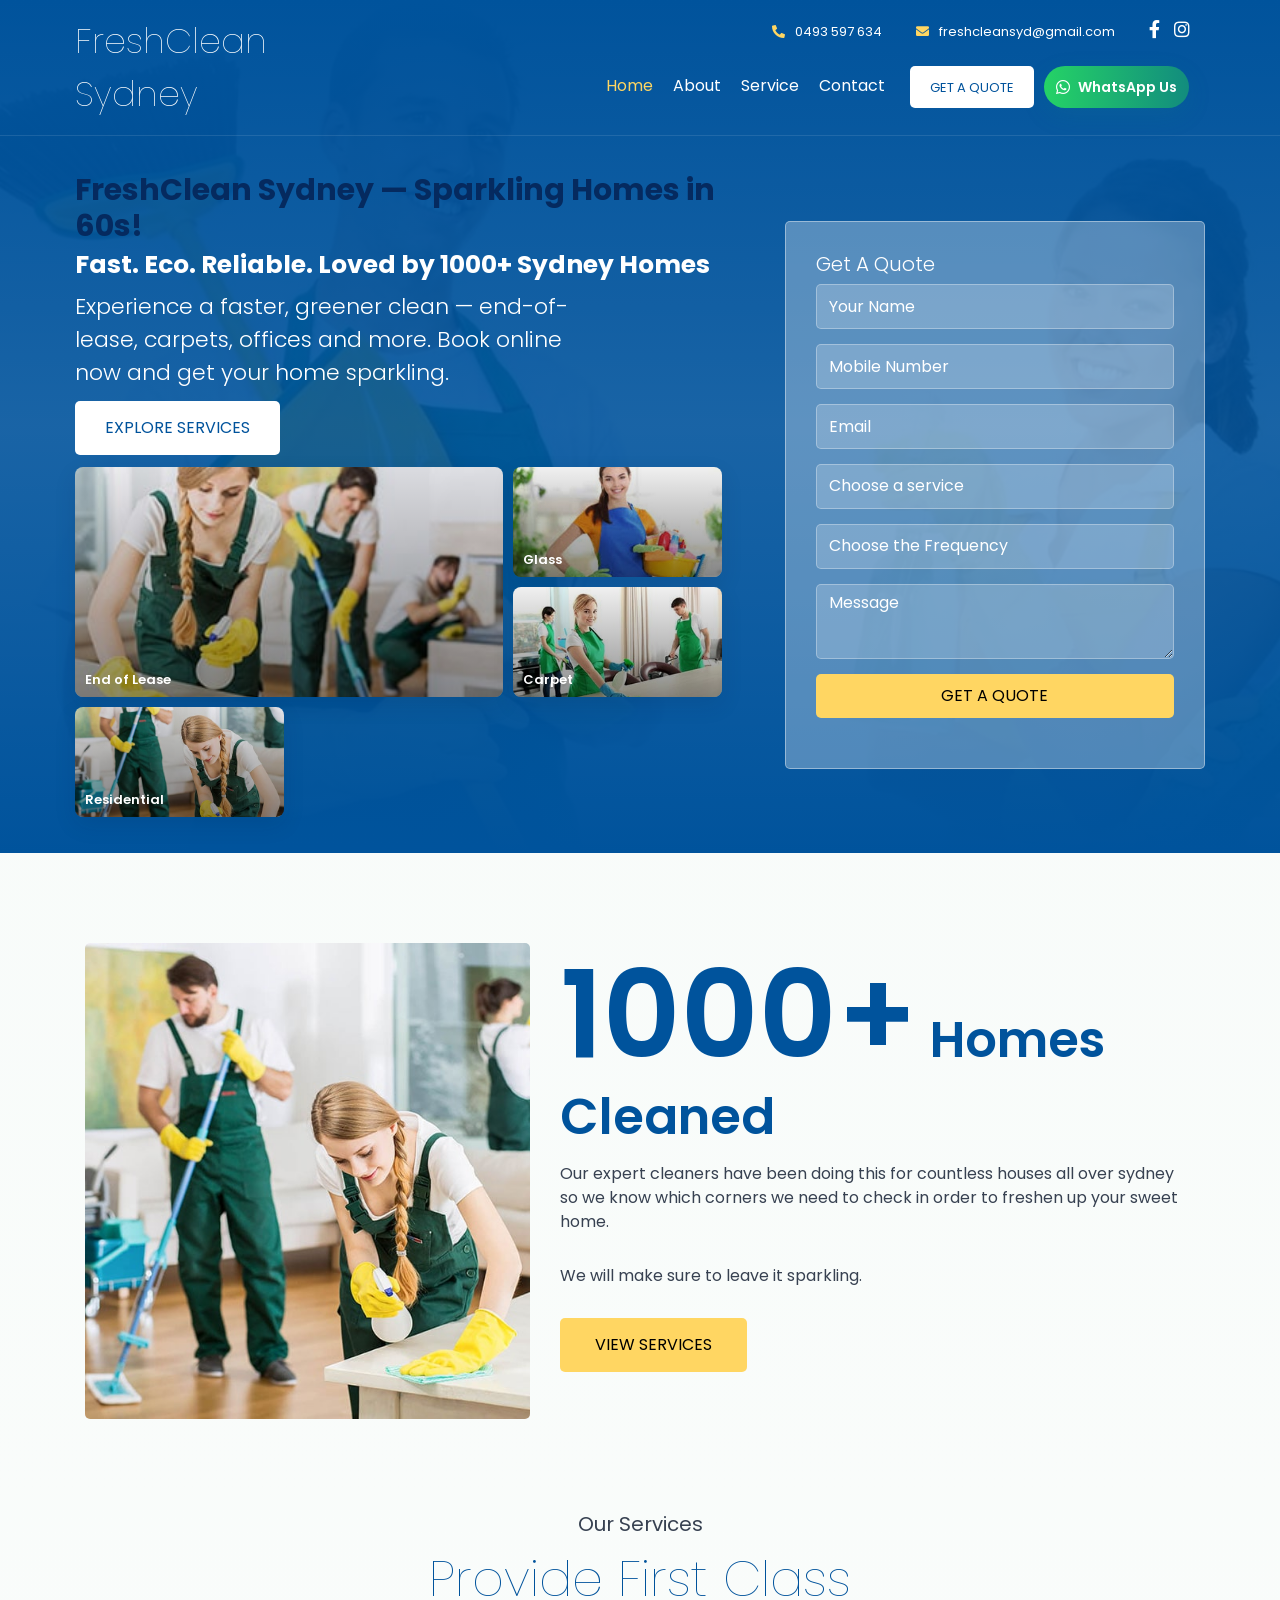
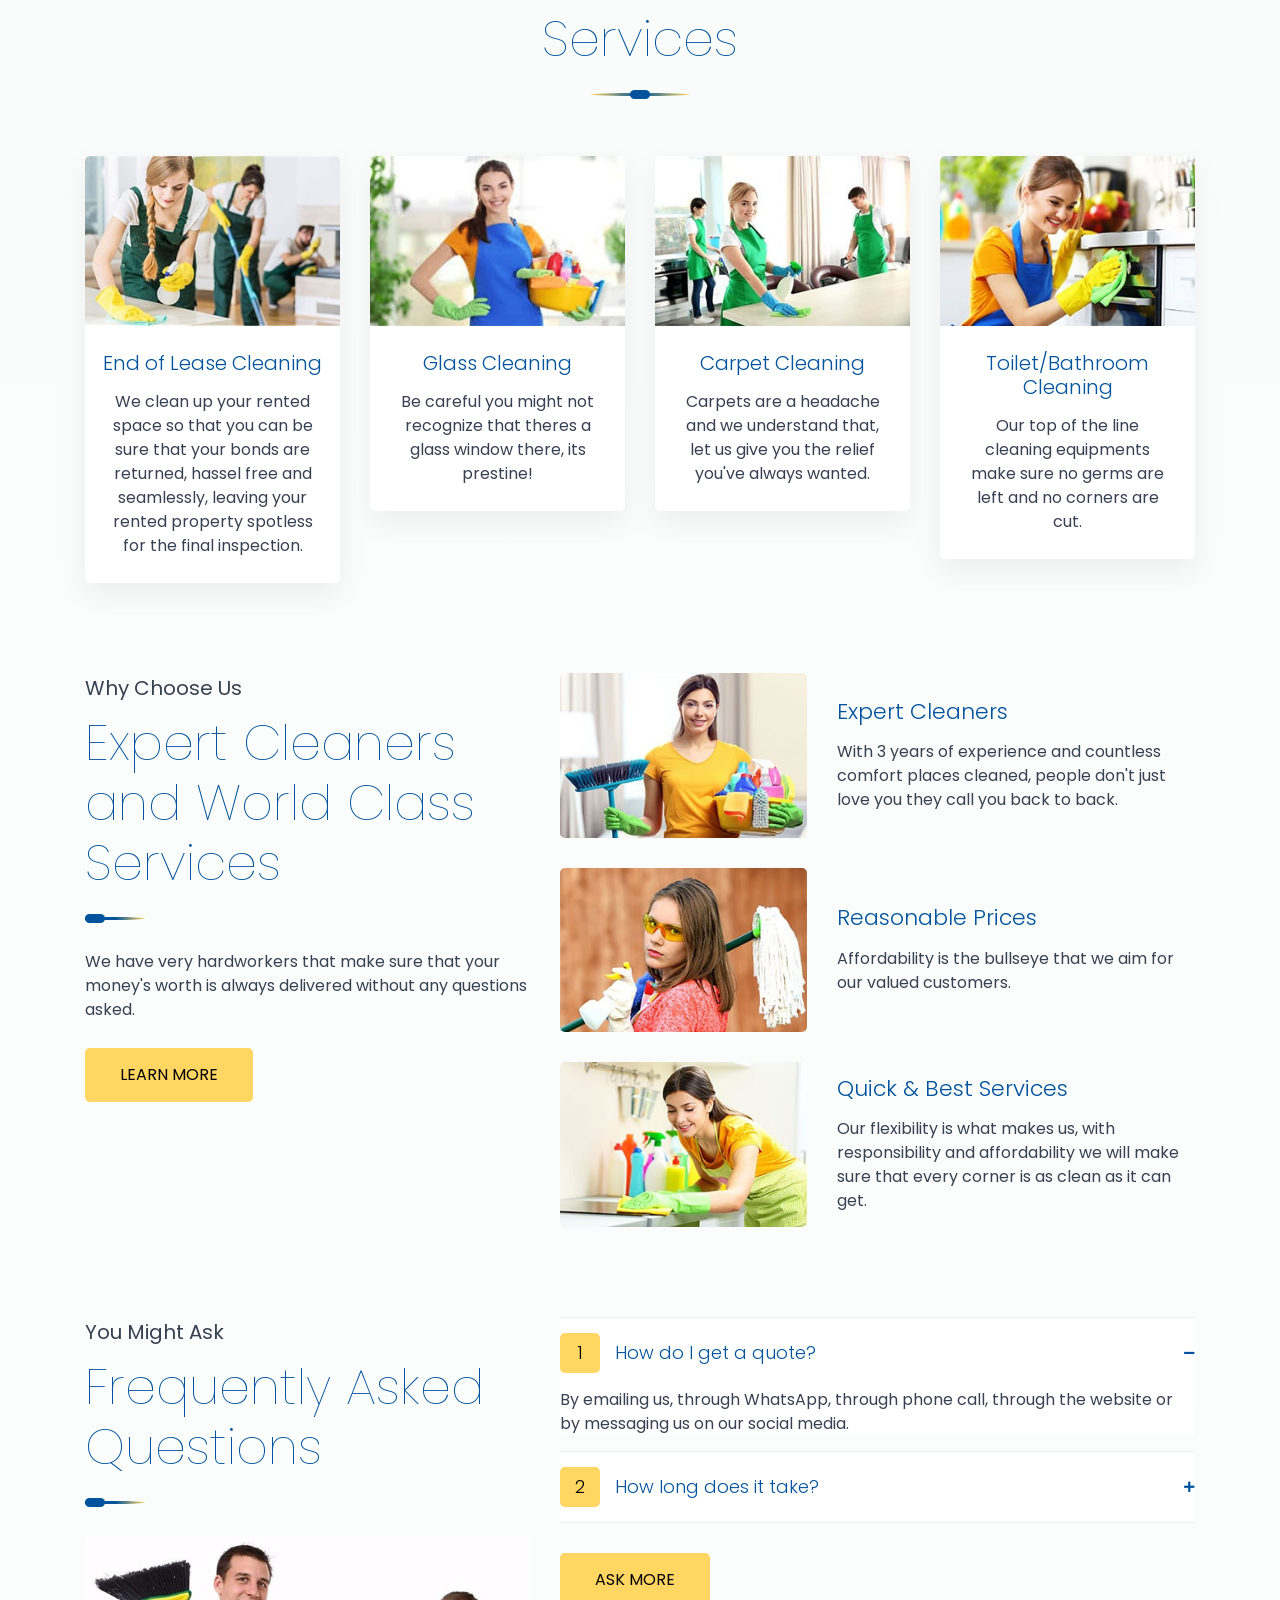
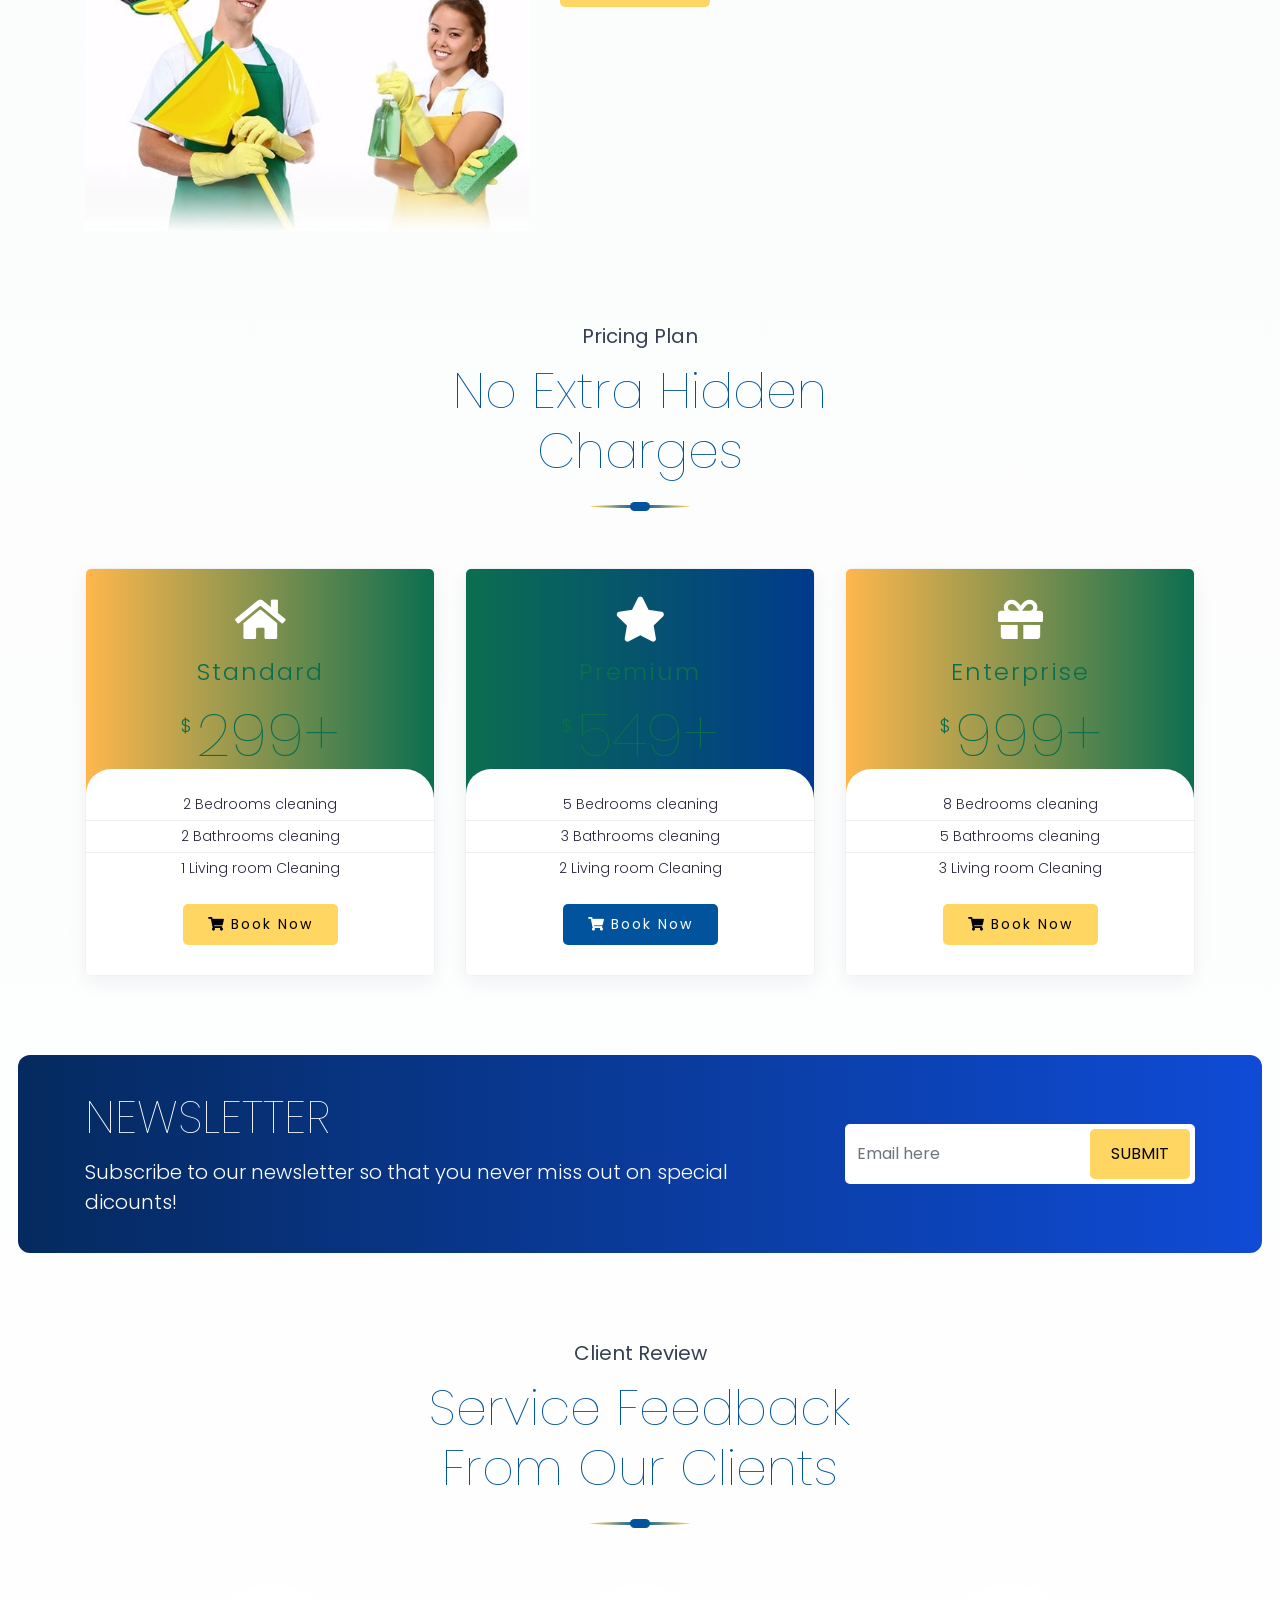
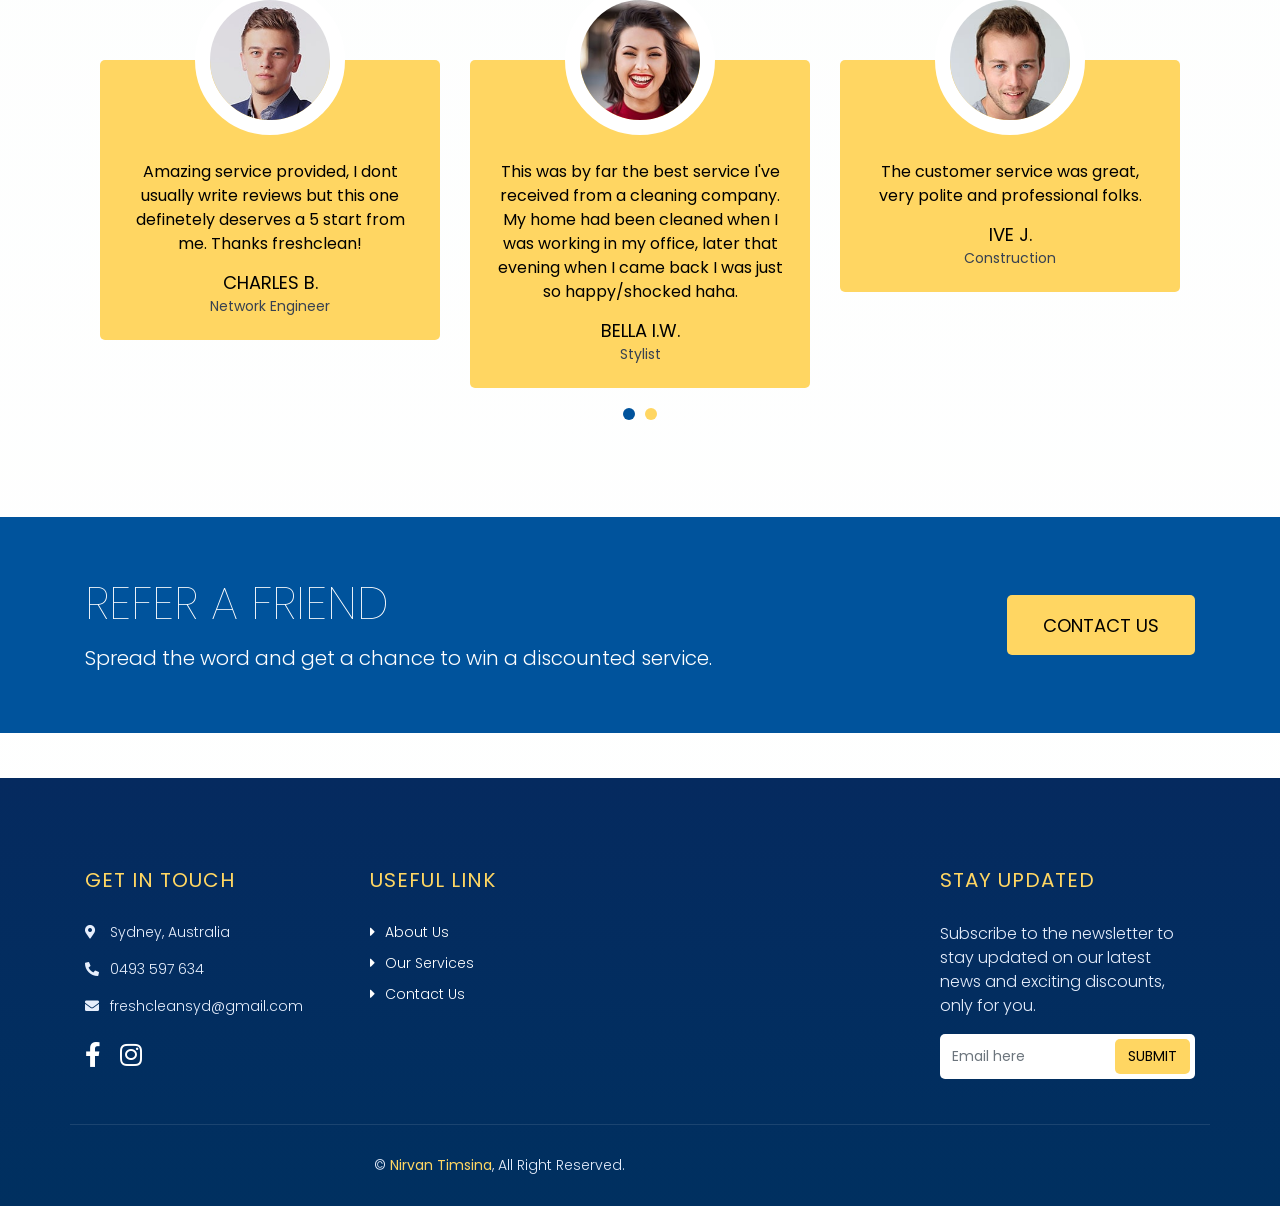
==== commit 64b5c157: "layout changes, SEO optimized" ====
--- a/index.html
+++ b/index.html
@@ -2,10 +2,23 @@
 <html lang="en">
   <head>
     <meta charset="utf-8" />
-    <title>FreshClean Sydney</title>
+    <title>FreshClean Sydney — Sparkling Homes in 60s | End-of-lease, Carpet & Commercial</title>
     <meta content="width=device-width, initial-scale=1.0" name="viewport" />
-    <meta content="Cleaning Company Website Template" name="keywords" />
-    <meta content="Cleaning Company Website Template" name="description" />
+    <meta name="description" content="FreshClean Sydney — Fast, eco-friendly cleaning across Sydney. End-of-lease, carpet steam, commercial & residential cleaning. Book a pro in 60 seconds — 1000+ happy homes." />
+    <meta name="robots" content="index,follow" />
+    <link rel="canonical" href="https://freshcleansydney.com.au/" />
+    <link rel="sitemap" type="application/xml" title="Sitemap" href="/sitemap.xml" />
+    <!-- Open Graph -->
+    <meta property="og:type" content="website" />
+    <meta property="og:title" content="FreshClean Sydney — Sparkling Homes in 60s" />
+    <meta property="og:description" content="Fast, eco-friendly cleaning across Sydney. End-of-lease, carpet and commercial cleaning. Book online now." />
+    <meta property="og:image" content="https://freshcleansydney.com.au/img/about.jpg" />
+    <meta property="og:url" content="https://freshcleansydney.com.au/" />
+    <!-- Twitter Card -->
+    <meta name="twitter:card" content="summary_large_image" />
+    <meta name="twitter:title" content="FreshClean Sydney — Sparkling Homes in 60s" />
+    <meta name="twitter:description" content="Book professional, insured cleaners across Sydney in 60s. End-of-lease, carpet steam & commercial cleaning." />
+    <meta name="twitter:image" content="https://freshcleansydney.com.au/img/about.jpg" />
 
     <!-- Favicon -->
     <link href="img/favicon.ico" rel="icon" />
@@ -15,6 +28,7 @@
       href="https://fonts.googleapis.com/css2?family=Montserrat:wght@100;300;400&display=swap"
       rel="stylesheet"
     />
+    <link href="https://fonts.googleapis.com/css2?family=Poppins:wght@300;500;700&display=swap" rel="stylesheet" />
 
     <!-- CSS Libraries -->
     <link
@@ -30,6 +44,28 @@
 
     <!-- Template Stylesheet -->
     <link href="css/style.css" rel="stylesheet" />
+    <script type="application/ld+json">
+    {
+      "@context": "https://schema.org",
+      "@type": "LocalBusiness",
+      "name": "FreshClean Sydney",
+      "image": "https://freshcleansydney.com.au/img/about.jpg",
+      "telephone": "+61493597634",
+      "email": "freshcleansyd@gmail.com",
+      "address": {
+        "@type": "PostalAddress",
+        "streetAddress": "Sydney (service area)",
+        "addressLocality": "Sydney",
+        "addressRegion": "NSW",
+        "postalCode": "",
+        "addressCountry": "AU"
+      },
+      "url": "https://freshcleansydney.com.au",
+      "priceRange": "$$",
+      "openingHours": ["Mo-Fr 08:00-18:00","Sa 09:00-14:00"],
+      "sameAs": ["https://www.facebook.com/yourpage","https://www.instagram.com/yourpage"]
+    }
+    </script>
   </head>
 
   <body>
@@ -116,17 +152,36 @@
             </div>
           </div>
 
-          <div class="hero row align-items-center">
+          <div class="hero row align-items-center" role="region" aria-label="Main hero">
             <div class="col-md-7">
-              <h2>Best & Trusted</h2>
-              <h2><span>Cleaning</span> Service</h2>
-              <p>We keep it clean, always!</p>
-              <a class="btn" href="./service.html">Explore Now</a>
-            </div>
-            <div class="col-md-5">
-              <div class="form">
-                <h3>Get A Quote</h3>
-                <form id="quoteForm" method="POST">
+              <!-- Primary heading for SEO and clarity -->
+              <h1 class="animate-once" style="font-size:30px; margin-bottom:6px;">FreshClean Sydney — Sparkling Homes in 60s!</h1>
+              <h2 class="animate-once animate-fade" style="font-size:25px; color:#fff;">Fast. Eco. Reliable. Loved by 1000+ Sydney Homes</h2>
+              <p class="lead animate-once" style="max-width:520px; margin-bottom:12px;">
+                Experience a faster, greener clean — end-of-lease, carpets, offices and more. Book online now and get your home sparkling.
+              </p>
+               <a class="btn btn-primary" href="./service.html">Explore Services</a>
+               <!-- Compact collage: smaller footprint for quick glance -->
+               <div class="windows-collage compact" aria-hidden="false">
+                 <div class="tile tile--window animate" style="background-image:url('img/service-1.jpg')" role="img" aria-label="End of lease cleaning">
+                   <div class="tile-label">End of Lease</div>
+                 </div>
+                 <div class="tile animate-once" style="background-image:url('img/service-2.jpg')" role="img" aria-label="Glass cleaning">
+                   <div class="tile-label">Glass</div>
+                 </div>
+                 <div class="tile animate-once" style="background-image:url('img/service-3.jpg')" role="img" aria-label="Carpet cleaning">
+                   <div class="tile-label">Carpet</div>
+                 </div>
+                 <div class="tile animate-once" style="background-image:url('img/about.jpg')" role="img" aria-label="Residential cleaning">
+                   <div class="tile-label">Residential</div>
+                 </div>
+               </div>
+              </div>
+             <div class="col-md-5">
+              <!-- Right column: compact Get A Quote + quick bullets for glance -->
+              <div class="form animate-once" style="max-width:420px; margin-left:auto;">
+                <h3 style="margin-bottom:8px;">Get A Quote</h3>
+                <form id="quoteForm" method="POST" aria-label="Get a quote form">
                   <input
                     class="form-control"
                     type="text"
@@ -213,10 +268,11 @@
                   ⏳ Sending your request...
                 </div>
               </div>
-            </div>
-          </div>
-        </div>
-      </div>
+             </div>
+           </div>
+         </div>
+       </div>
+     </div>
       <!-- Header End -->
 
       <!-- About Start -->
@@ -1019,4 +1075,33 @@
 </script>
 
 
+<!-- One-time animation runner: triggers .play on .animate-once elements when they first enter viewport.  -->
+<script>
+(function(){
+  const FLAG = 'freshclean_animations_played_v1';
+  const elems = document.querySelectorAll('.animate-once');
+  if (localStorage.getItem(FLAG)) {
+    elems.forEach(e => e.classList.add('play'));
+    return;
+  }
+  if ('IntersectionObserver' in window && elems.length) {
+    const obs = new IntersectionObserver((entries, observer) => {
+      entries.forEach(entry => {
+        if (entry.isIntersecting) {
+          entry.target.classList.add('play');
+          observer.unobserve(entry.target);
+          // if no more unseen elements, set flag so animations don't replay
+          const remaining = document.querySelectorAll('.animate-once:not(.play)');
+          if (remaining.length === 0) localStorage.setItem(FLAG, '1');
+        }
+      });
+    }, { threshold: 0.15 });
+    elems.forEach(e => obs.observe(e));
+  } else {
+    elems.forEach(e => e.classList.add('play'));
+    localStorage.setItem(FLAG, '1');
+  }
+})();
+</script>
+
 </html>
--- a/css/style.css
+++ b/css/style.css
@@ -1,33 +1,50 @@
-.whatsapp-button {
-                      background-color: #25d366;
-                      color: white;
-                      padding: 12px 20px;
-                      border-radius: 8px;
-                      text-decoration: none;
-                      font-size: 16px;
-                      font-weight: bold;
-}
-
-.whatsapp-button:hover {
-    background-color: #1ebe5d;
-}
-/*******************************/
-/********* General CSS *********/
-/*******************************/
+/* Palette tweaks (modern teal + coral accents) */
+:root{
+  --bg-100: #f7fbf9;
+  --primary: #0b6e4f;    /* teal */
+  --accent: #ff7a59;     /* coral */
+  --warm: #ffb74d;       /* warm CTA */
+  --muted: #374151;      /* darker neutral for text */
+  --card: #ffffff;
+  --glass: rgba(255,255,255,0.7);
+  --shadow: 0 10px 30px rgba(15,22,40,0.06);
+}
+
+/* modern base */
 body {
-    color: #666666;
-    background: #ffffff;
-    font-family: 'Montserrat', sans-serif;
+    color: var(--muted);
+    background: linear-gradient(180deg, var(--bg-100) 0%, #ffffff 100%);
+    font-family: 'Poppins', 'Montserrat', sans-serif;
     font-weight: 400;
-}
-
-h1,
-h2, 
-h3, 
-h4,
-h5, 
-h6 {
-    font-weight: 100;
+    -webkit-font-smoothing: antialiased;
+    -moz-osx-font-smoothing: grayscale;
+}
+
+h1 {
+  font-weight: 700;
+  font-size: 32px;
+  color: #052a5f;
+  margin: 0 0 8px;
+}
+
+h2 {
+  font-weight: 600;
+  font-size: 28px;
+  color: var(--primary);
+  margin: 0 0 12px;
+}
+
+h3 {
+  font-weight: 500;
+  font-size: 20px;
+  color: #183b7a;
+  margin: 0 0 10px;
+}
+
+h4, h5, h6 {
+  font-weight: 400;
+  color: var(--muted);
+  margin: 0 0 8px;
 }
 
 a {
@@ -47,12 +64,93 @@
     box-shadow: none;
 }
 
+/* Make site edge-to-edge (remove page left/right margins) */
 .wrapper {
     position: relative;
     width: 100%;
-    max-width: 1366px;
-    margin: 0 auto;
-    background: #ffffff;
+    max-width: 100%;
+    margin: 0;
+    padding: 0;
+    background: transparent;
+}
+
+/* Accessible focus styles */
+:focus {
+  outline: 3px solid rgba(15,98,254,0.18);
+  outline-offset: 3px;
+}
+
+/* One-time entrance animations (play only once) */
+.animate-once {
+  opacity: 0;
+  transform: translateY(12px);
+  transition: opacity 600ms ease, transform 600ms ease;
+}
+.animate-once.play {
+  opacity: 1;
+  transform: translateY(0);
+}
+
+/* Subtle element-level keyframe for larger pieces (used via class 'animate-fade') */
+@keyframes fadeUp { from { opacity:0; transform: translateY(18px) } to { opacity:1; transform: translateY(0) } }
+.animate-fade.play { animation: fadeUp 650ms ease both; }
+
+/* Card hover lift for service/price/blog/portfolio */
+.service .service-item,
+.price .price-item,
+.blog .blog-item,
+.portfolio .portfolio-item figure,
+.testimonial .testimonial-content {
+  transition: transform .18s ease, box-shadow .18s ease;
+}
+.service .service-item:hover,
+.price .price-item:hover,
+.blog .blog-item:hover,
+.portfolio .portfolio-item figure:hover,
+.testimonial .testimonial-content:hover {
+  transform: translateY(-8px);
+  box-shadow: 0 18px 50px rgba(8,28,63,0.12);
+}
+
+/* Pricing card: thin border and hover lift */
+.price .price-item {
+    text-align: center;
+    background: var(--card);
+    border-radius: 10px;
+    margin-bottom: 24px;
+    border: 1px solid rgba(15,22,40,0.06); /* thin border */
+    box-shadow: 0 6px 20px rgba(8,28,63,0.06);
+}
+
+/* Collage: Windows-style 2x2 grid (four pictures) */
+.windows-collage {
+  display: grid;
+  grid-template-columns: repeat(4, 1fr);
+  grid-auto-rows: 160px;
+  gap: 16px;
+  align-items: stretch;
+  margin-top: 22px;
+}
+
+/* make each tile occupy a quarter so it visually forms the Windows logo */
+.tile { border-radius: 12px; overflow: hidden; }
+.tile--window { grid-column: span 2; grid-row: span 2; }
+
+/* responsive adjustments */
+@media (max-width: 991px) {
+  .windows-collage { grid-template-columns: repeat(2,1fr); grid-auto-rows:120px; gap:10px; }
+  .tile--window { grid-column: span 1; grid-row: span 1; }
+  .header .hero h2 { font-size: 34px; }
+}
+@media (max-width: 576px){
+  .windows-collage { grid-template-columns: repeat(2,1fr); grid-auto-rows:80px; gap:10px; }
+  .header .hero { padding-top: 30px; padding-bottom:30px; }
+}
+
+/* minor adjustments for form contrast on hero */
+.header .hero .form {
+    background: linear-gradient(180deg, rgba(255,255,255,0.95), rgba(255,255,255,0.9));
+    border: none;
 }
 
 .back-to-top {
@@ -89,7 +187,7 @@
     position: relative;
     width: 100%;
     padding: 15px 0 0 0;
-    background: #00539C;
+    background: linear-gradient(90deg, rgba(15,98,254,0.95), rgba(0,67,139,0.95));
 }
 
 .header.home {
@@ -274,19 +372,21 @@
 }
 
 .header .hero {
-    padding-top: 60px;
-    padding-bottom: 60px;
+    padding-top: 36px;
+    padding-bottom: 36px;
+    min-height: auto;
 }
 
 .header .hero h2 {
     margin: 0;
-    font-size: 60px;
-    font-weight: 100;
-    color: #ffffff;
+    font-size: 44px;
+    font-weight: 700;
+    color:#fff;
 }
 
 .header .hero h2 span {
-    color: #FFD662;
+    color: var(--warm);
+    font-weight:700;
 }
 
 .header .hero p {
@@ -418,6 +518,39 @@
     display: none;
 }
 
+/* Contact page specific sizing to keep proportions consistent with other pages */
+.page-header.contact-page {
+  padding: 40px 0; /* smaller vertical padding for contact page */
+}
+.page-header.contact-page h2 {
+  font-size: 32px;
+  line-height: 1.05;
+}
+
+/* Constrain the contact container so the content doesn't span too wide */
+.contact .container {
+  max-width: 1100px;
+  margin-left: auto;
+  margin-right: auto;
+}
+
+/* Make the FAQ column and contact form visually balanced */
+.contact .faqs {
+  padding-right: 20px;
+}
+.contact .contact-form {
+  max-width: 520px;
+  margin-left: auto; /* keeps the form to the right and aligned */
+  padding-left: 12px;
+}
+
+/* On small screens make the layout stack with comfortable spacing */
+@media (max-width: 767.98px) {
+  .page-header.contact-page { padding: 28px 0; }
+  .page-header.contact-page h2 { font-size: 26px; }
+  .contact .faqs { padding-right: 0; margin-bottom: 18px; }
+  .contact .contact-form { margin-left: 0; max-width: 100%; padding-left: 0; }
+}
 
 /*******************************/
 /******* Section Header ********/
@@ -551,7 +684,7 @@
     background: #ffffff;
     border-radius: 5px;
     margin-bottom: 30px;
-    box-shadow: 0 0 30px rgba(0, 0, 0, .1);
+    box-shadow: var(--shadow);
 }
 
 .service .service-item img {
@@ -880,22 +1013,22 @@
 
 .price .price-item {
     text-align: center;
-    background: #ffffff;
-    border-radius: 5px;
-    box-shadow: 0 0 30px rgba(0, 0, 0, .1);
-    margin-bottom: 30px;
+    background: var(--card);
+    border-radius: 10px;
+    margin-bottom: 24px;
+    border: 1px solid rgba(15,22,40,0.06); /* thin border */
+    box-shadow: 0 6px 20px rgba(8,28,63,0.06);
 }
 
 .price .price-header {
-    padding: 30px 0 50px 0;
-    color: #000000;
-    background: #FFD662;
+    padding: 28px 20px;
+    color: #fff;
+    background: linear-gradient(90deg, var(--warm), var(--primary));
     border-radius: 5px 5px 0 0;
 }
 
 .price .featured-item .price-header {
-    color: #ffffff;
-    background: #00539C;
+    background: linear-gradient(90deg, var(--primary), #003a8c);
 }
 
 .price .price-icon {
@@ -996,9 +1129,11 @@
 /*******************************/
 .newsletter {
     position: relative;
-    margin: 45px 0;
-    padding: 60px 0;
-    background: #00539C;
+    margin: 40px 18px;
+    padding: 36px;
+    border-radius: 12px;
+    background: linear-gradient(90deg, #052a5f, #0f4bd6);
+    color:#fff;
 }
 
 .newsletter h2 {
@@ -1741,8 +1876,8 @@
     position: relative;
     margin-top: 45px;
     padding-top: 90px;
-    background: #00539C;
-    color: #ffffff;
+    background: linear-gradient(180deg, #052a5f 0%, #003060 100%);
+    color: #e6eefc;
     font-weight: 300;
 }
 
@@ -1901,3 +2036,160 @@
         text-align: center;
     }
 }
+
+/* new: Windows-style collage */
+.windows-collage {
+  display: grid;
+  grid-template-columns: repeat(4, 1fr);
+  grid-auto-rows: 160px;
+  gap: 16px;
+  align-items: stretch;
+  margin-top: 22px;
+}
+
+/* tile base */
+.windows-collage .tile {
+  position: relative;
+  background-size: cover;
+  background-position: center;
+  border-radius: 10px;
+  overflow: hidden;
+  box-shadow: 0 6px 24px rgba(8,28,63,0.12);
+  transition: transform .18s ease, box-shadow .18s ease;
+  display: flex;
+  align-items: flex-end;
+}
+
+/* tile label overlay */
+.windows-collage .tile::after{
+  content:'';
+  position:absolute;
+  inset:0;
+  background: linear-gradient(180deg, rgba(0,0,0,0.06) 0%, rgba(0,0,0,0.45) 100%);
+  pointer-events:none;
+}
+.windows-collage .tile .tile-label{
+  position:relative;
+  z-index:2;
+  color:#fff;
+  font-weight:600;
+  padding:10px 12px;
+  font-size:14px;
+}
+
+/* different tile sizes (Windows-like) */
+.tile--span-2col { grid-column: span 2; }
+.tile--span-3col { grid-column: span 3; }
+.tile--span-2row { grid-row: span 2; }
+.tile--tall { grid-row: span 2; }
+
+/* hover */
+.windows-collage .tile:hover{ transform: translateY(-6px); box-shadow: 0 14px 40px rgba(8,28,63,0.18); }
+
+/* responsive */
+@media (max-width: 991px){
+  .windows-collage { grid-template-columns: repeat(2,1fr); grid-auto-rows:120px; gap:10px; }
+  .tile--window { grid-column: span 1; grid-row: span 1; }
+  .header .hero h2 { font-size: 34px; }
+}
+@media (max-width: 576px){
+  .windows-collage { grid-template-columns: repeat(2,1fr); grid-auto-rows:80px; gap:10px; }
+  .header .hero { padding-top: 30px; padding-bottom:30px; }
+}
+
+/* compact variant: smaller, tighter collage for homepage */
+.windows-collage.compact {
+  grid-template-columns: repeat(3, 1fr);
+  grid-auto-rows: 110px;
+  gap: 10px;
+  margin-top: 12px;
+  align-items: stretch;
+}
+
+/* slightly smaller tile visuals inside compact layout */
+.windows-collage.compact .tile {
+  border-radius: 8px;
+  box-shadow: 0 8px 22px rgba(8,28,63,0.10);
+}
+.windows-collage.compact .tile .tile-label {
+  font-size: 13px;
+  padding: 8px 10px;
+}
+
+/* keep the bigger tile but tuned for 3-column layout */
+.windows-collage.compact .tile--window {
+  grid-column: span 2;
+  grid-row: span 2;
+}
+
+/* responsive adjustments for compact: 2 columns on medium, 1 on small */
+@media (max-width: 991px) {
+  .windows-collage.compact { grid-template-columns: repeat(2,1fr); grid-auto-rows:100px; gap:10px; }
+  .windows-collage.compact .tile--window { grid-column: span 2; grid-row: span 1; } /* don't be too tall on medium */
+}
+@media (max-width: 576px) {
+  .windows-collage.compact { grid-template-columns: repeat(1,1fr); grid-auto-rows:120px; gap:10px; }
+  .windows-collage.compact .tile--window { grid-column: span 1; grid-row: span 1; }
+}
+
+/* WhatsApp button: consistent, accessible, responsive */
+.whatsapp-button {
+  display: inline-flex;
+  align-items: center;
+  gap: 8px;
+  padding: 8px 12px;
+  background: linear-gradient(90deg, #25D366 0%, #128C7E 100%);
+  color: #ffffff !important;
+  border-radius: 999px;
+  box-shadow: 0 8px 26px rgba(18,140,126,0.12);
+  text-decoration: none;
+  font-weight: 600;
+  font-size: 14px;
+  line-height: 1;
+  transition: transform .12s ease, box-shadow .12s ease, opacity .12s;
+  white-space: nowrap;
+}
+.whatsapp-button i { font-size: 16px; line-height: 1; }
+
+/* Hover / active / focus states */
+.whatsapp-button:hover,
+.whatsapp-button:active {
+  transform: translateY(-3px);
+  box-shadow: 0 18px 40px rgba(18,140,126,0.18);
+  opacity: 0.98;
+}
+.whatsapp-button:focus {
+  outline: 3px solid rgba(37,211,102,0.16);
+  outline-offset: 3px;
+}
+
+/* Ensure nav spacing doesn't collapse on small screens */
+.navbar .whatsapp-button { margin-left: 10px; }
+
+/* Floating mobile button (appears only on small screens) */
+.whatsapp-floating {
+  position: fixed;
+  right: 18px;
+  bottom: 88px;
+  z-index: 1200;
+  display: none;
+  -webkit-tap-highlight-color: transparent;
+}
+.whatsapp-floating .whatsapp-button {
+  padding: 12px 16px;
+  font-size: 15px;
+  box-shadow: 0 14px 40px rgba(18,140,126,0.18);
+}
+
+/* show floating button on small screens, hide desktop inline if needed */
+@media (max-width: 992px) {
+  .whatsapp-floating { display: block; }
+  /* keep header inline button visible on smaller navbars but tweak spacing */
+  .navbar .whatsapp-button { margin-left: 8px; font-size: 13px; padding: 6px 10px; }
+}
+
+/* On very small screens, reduce size to avoid overlap with back-to-top */
+@media (max-width: 480px) {
+  .whatsapp-floating { right: 12px; bottom: 78px; }
+  .whatsapp-floating .whatsapp-button { padding: 10px 12px; font-size: 13px; }
+}
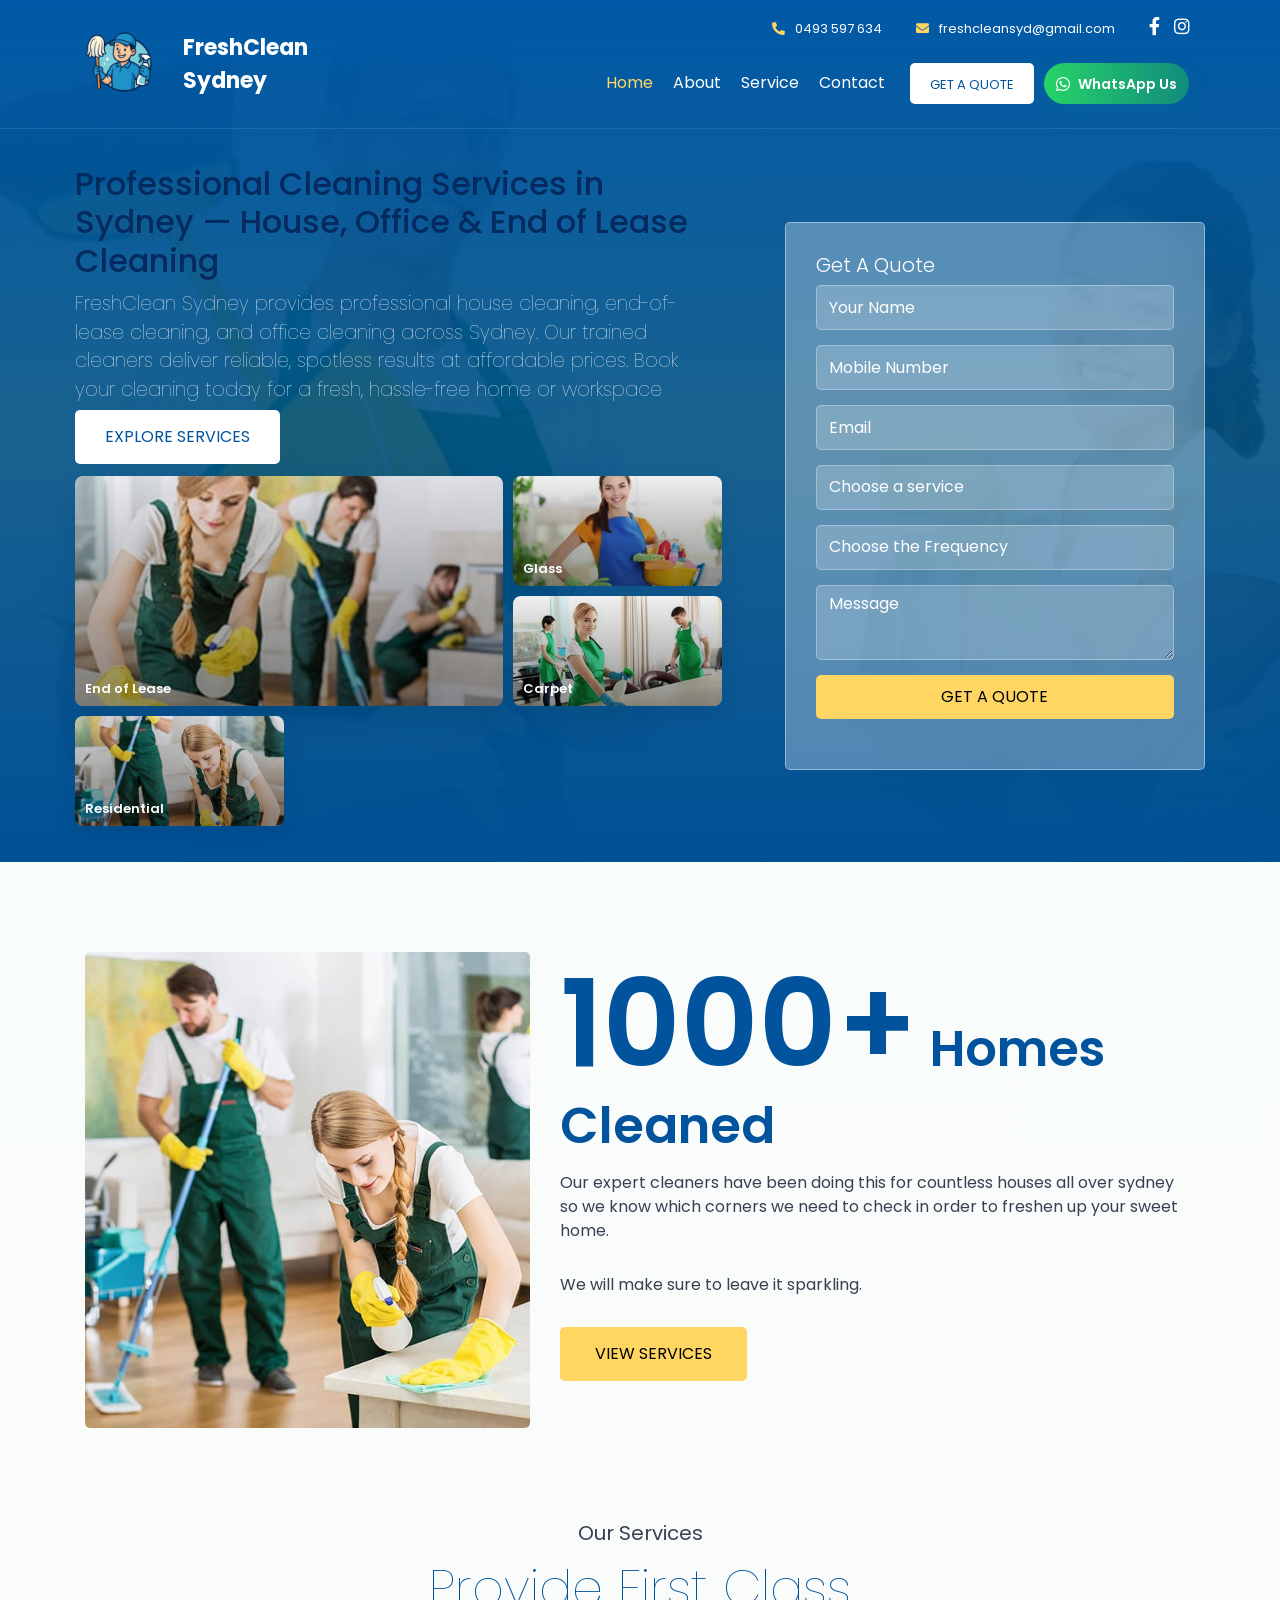
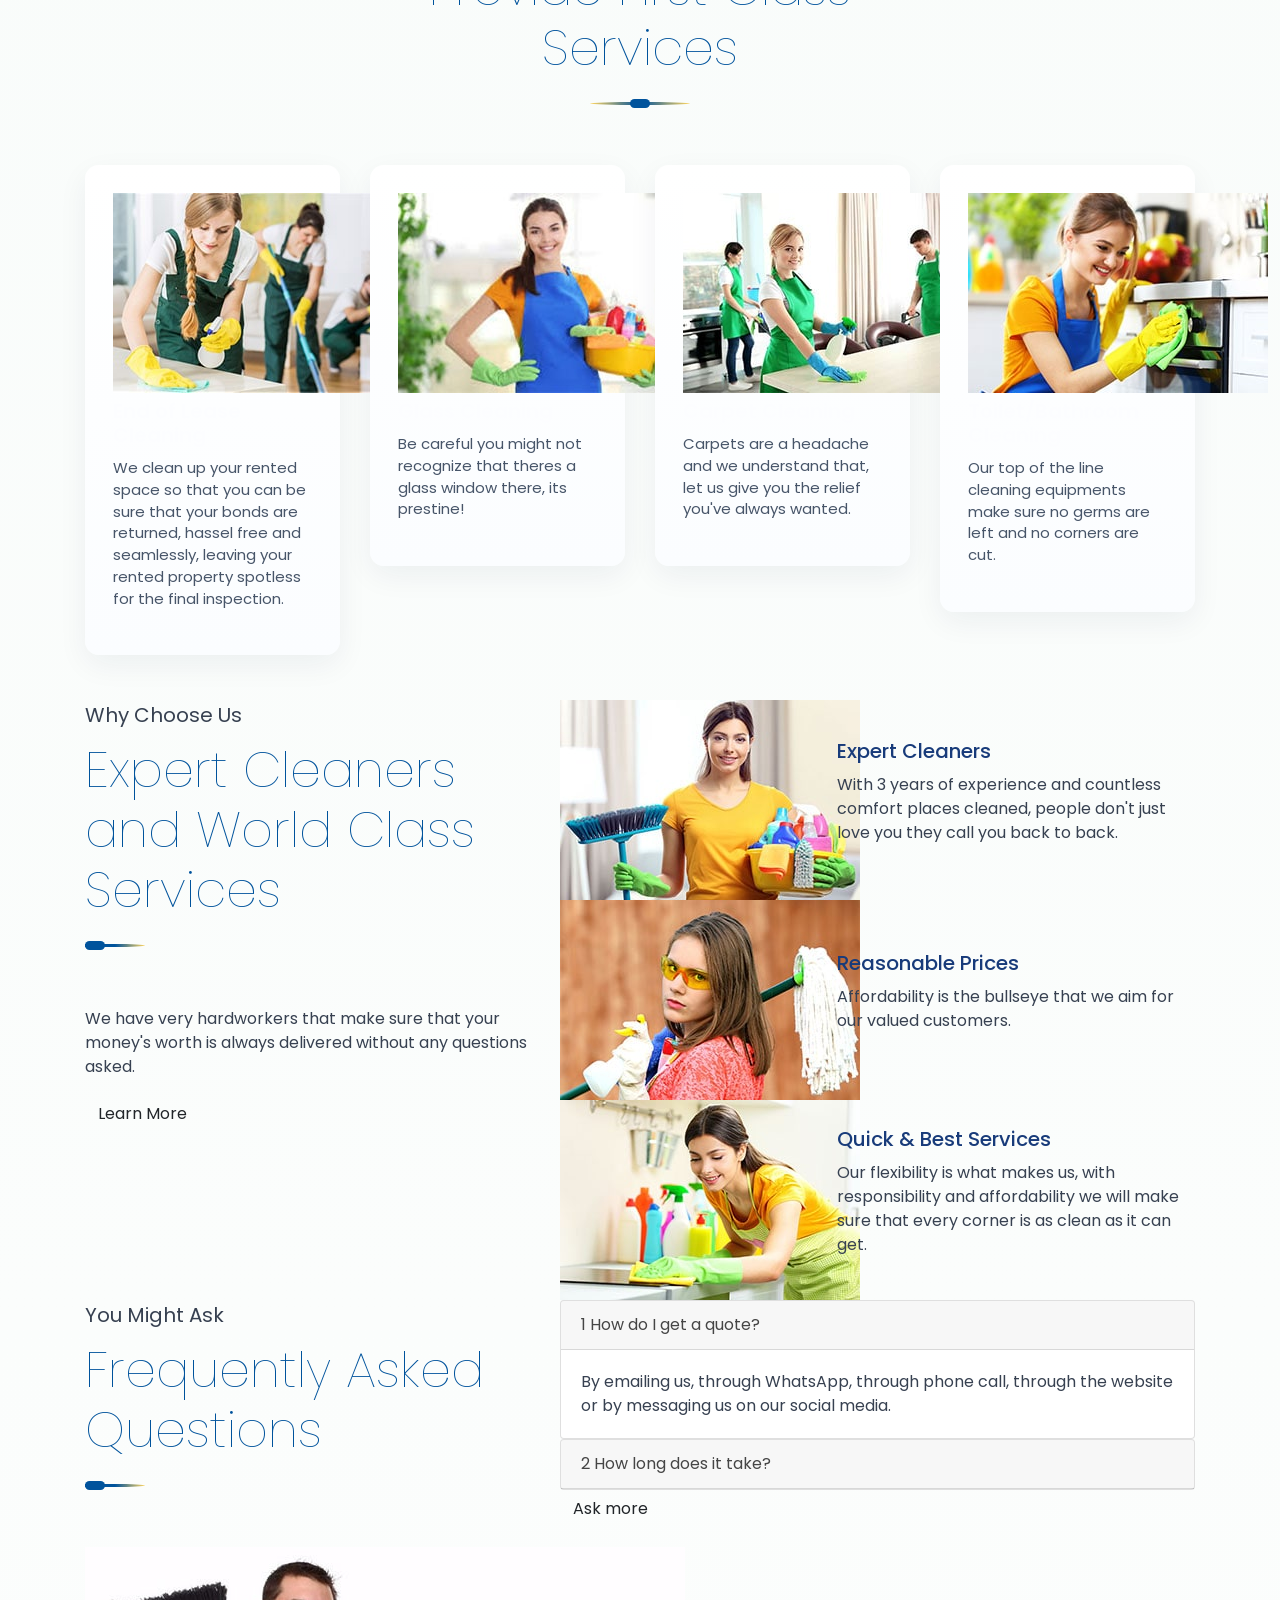
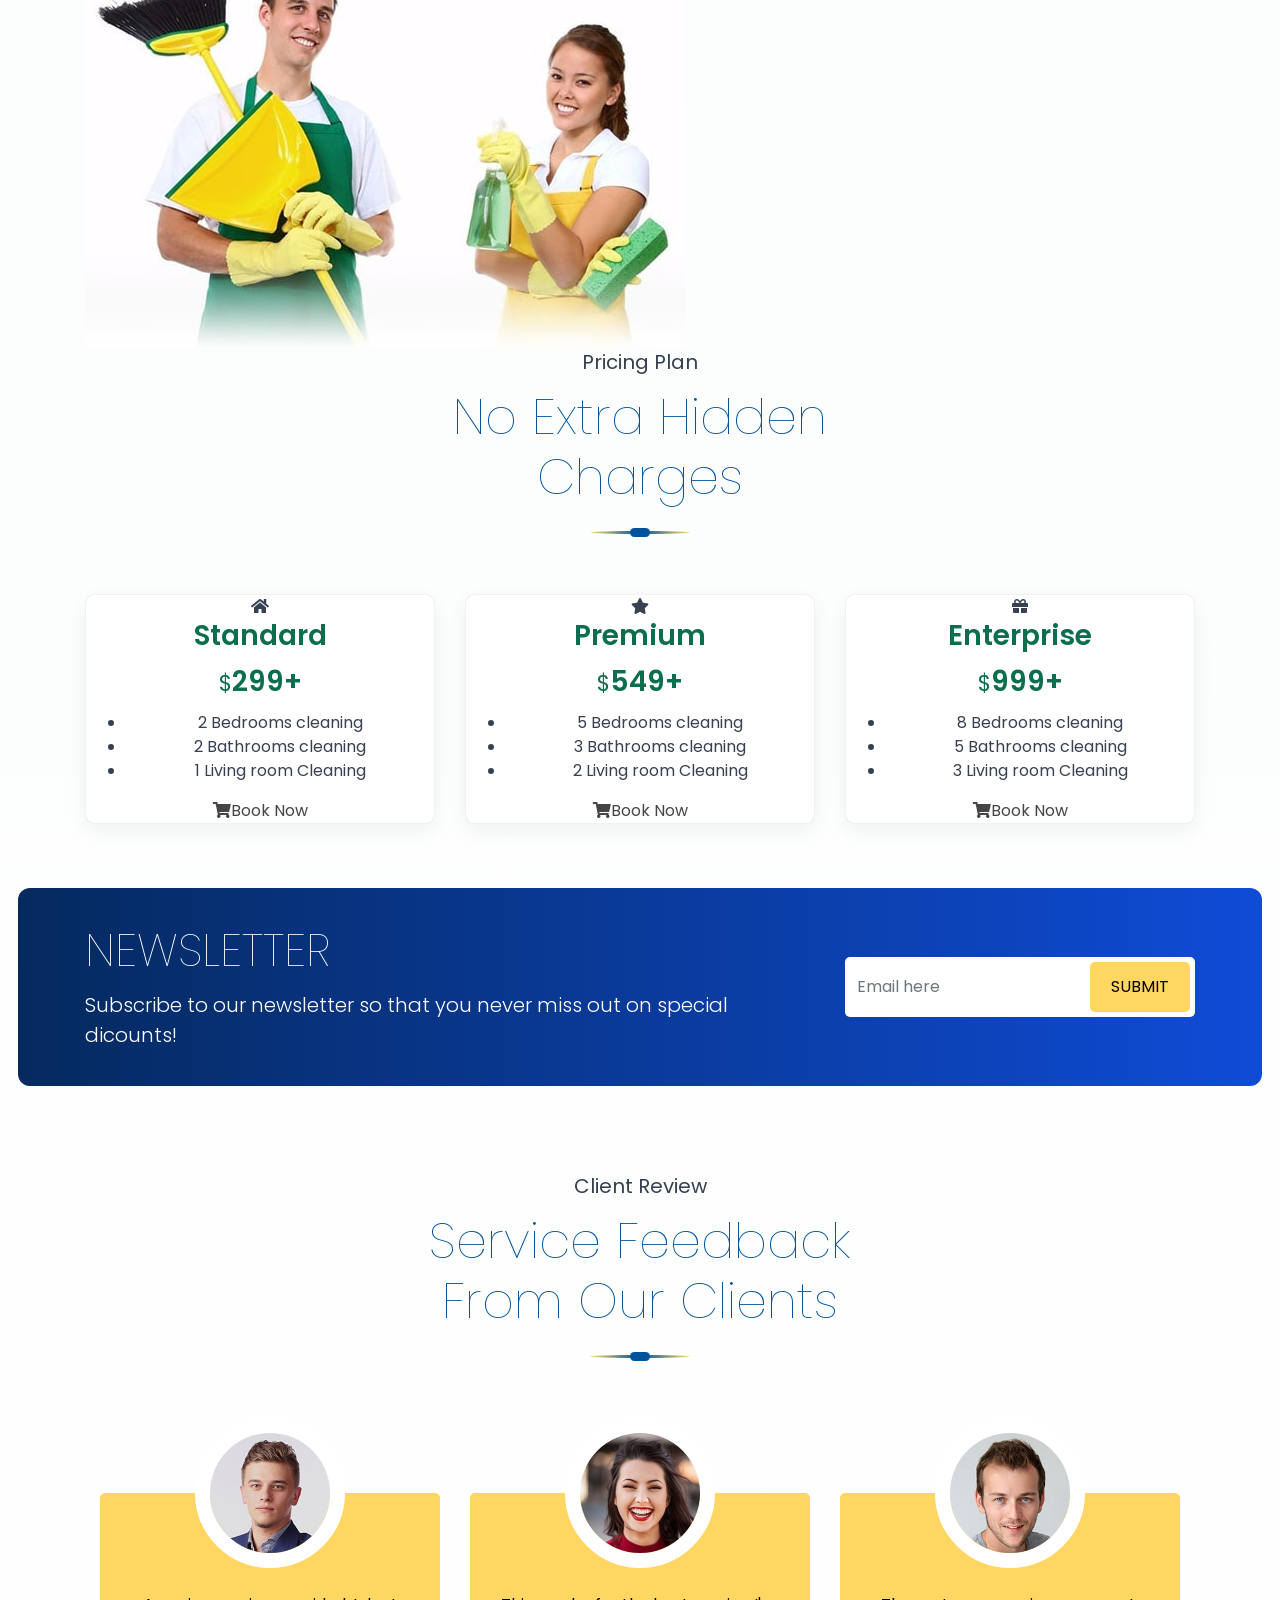
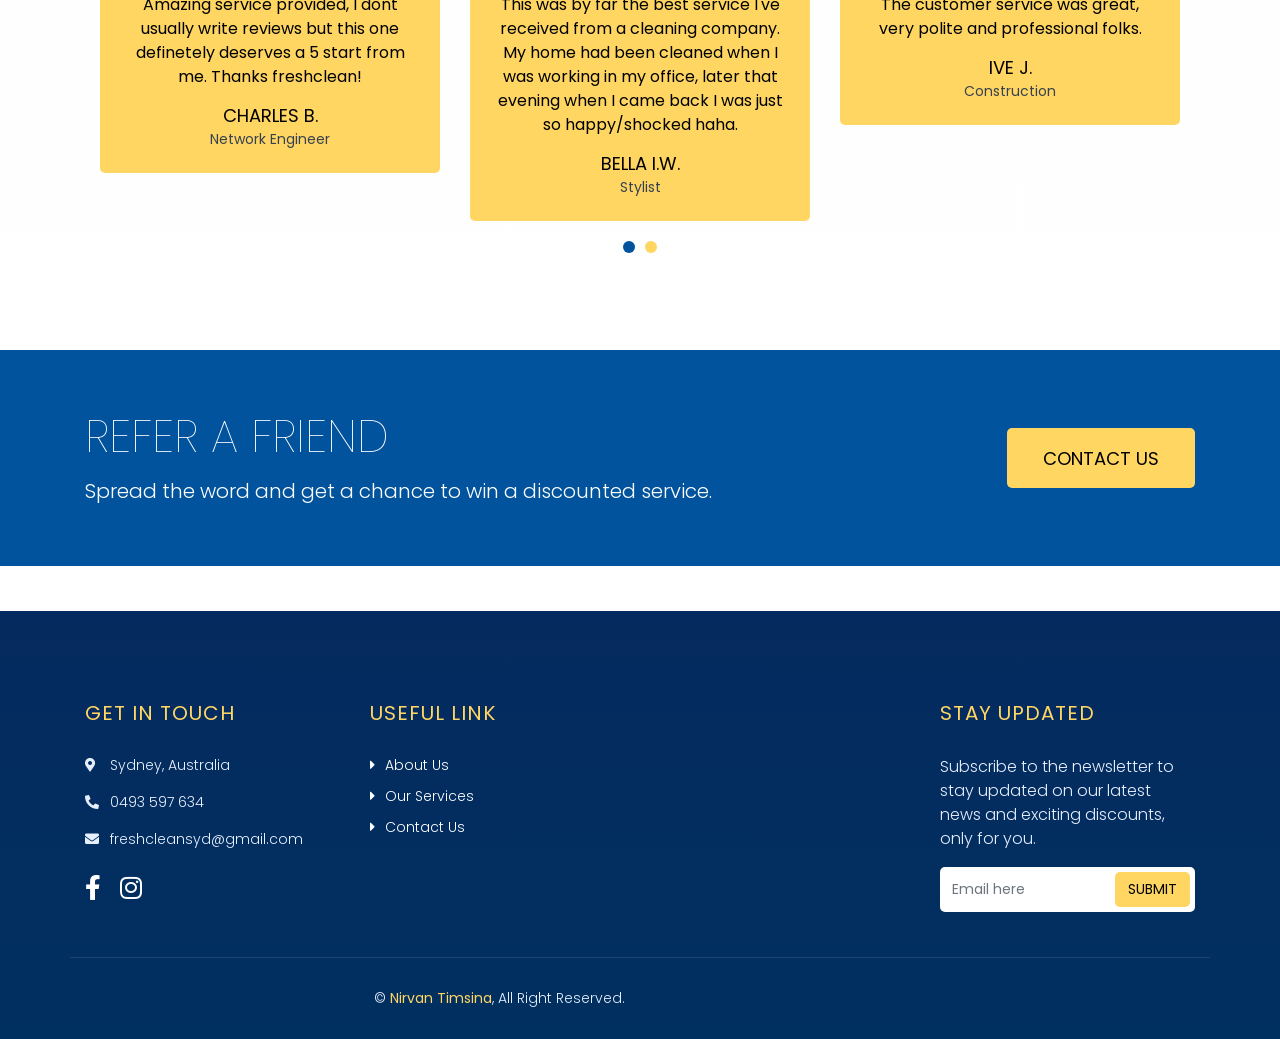
==== commit f867e7b7: "few redesign tweaks" ====
--- a/index.html
+++ b/index.html
@@ -76,28 +76,24 @@
           <div class="header-top row align-items-center">
             <div class="col-lg-3">
               <div class="brand">
-                <a href="index.html" style="font-size: 35px">
-                  FreshClean Sydney
-                  <!-- <img src="img/favicon.ico" alt="Logo"> -->
+                <a href="index.html" style="font-size: 22px; display:flex; align-items:center;">
+                  <img src="img/favicon.ico" alt="FreshClean logo" style="width:98px;height:98px;margin-right:10px;">
+                  <span style="color:#fff; font-weight:700;">FreshClean Sydney</span>
                 </a>
               </div>
             </div>
             <div class="col-lg-9">
               <div class="topbar">
                 <div class="topbar-col">
-                  <a href="tel:0493597634"
-                    ><i class="fa fa-phone-alt"></i>0493 597 634</a
-                  >
+                  <a href="tel:0493597634"><i class="fa fa-phone-alt"></i>0493 597 634</a>
                 </div>
                 <div class="topbar-col">
-                  <a href="mailto:freshcleansyd@gmail.com"
-                    ><i class="fa fa-envelope"></i>freshcleansyd@gmail.com</a
-                  >
+                  <a href="mailto:freshcleansyd@gmail.com"><i class="fa fa-envelope"></i>freshcleansyd@gmail.com</a>
                 </div>
                 <div class="topbar-col">
                   <div class="topbar-social">
-                    <a href=""><i class="fab fa-facebook-f"></i></a>
-                    <a href=""><i class="fab fa-instagram"></i></a>
+                    <a href="https://www.facebook.com/profile.php?id=61584468710392" target="_blank" rel="noopener"><i class="fab fa-facebook-f"></i></a>
+                    <a href="https://www.instagram.com/freshclean.sydney/#" target="_blank" rel="noopener"><i class="fab fa-instagram"></i></a>
                   </div>
                 </div>
               </div>
@@ -155,11 +151,15 @@
           <div class="hero row align-items-center" role="region" aria-label="Main hero">
             <div class="col-md-7">
               <!-- Primary heading for SEO and clarity -->
-              <h1 class="animate-once" style="font-size:30px; margin-bottom:6px;">FreshClean Sydney — Sparkling Homes in 60s!</h1>
-              <h2 class="animate-once animate-fade" style="font-size:25px; color:#fff;">Fast. Eco. Reliable. Loved by 1000+ Sydney Homes</h2>
-              <p class="lead animate-once" style="max-width:520px; margin-bottom:12px;">
-                Experience a faster, greener clean — end-of-lease, carpets, offices and more. Book online now and get your home sparkling.
-              </p>
+                <h1 class="" style="font-size:32px; margin-bottom:6px; font-weight: 500;">Professional Cleaning Services in Sydney — House, Office & End of Lease Cleaning</h1>
+
+                <h2 class="" style="position: absolute;  width: 1px;  height: 1px;  padding: 0;  margin: -1px;  overflow: hidden;  clip: rect(0, 0, 0, 0);  white-space: nowrap;  border: 0;">Trusted & Affordable End of Lease Service At Your Finger Tips</h2>
+              
+                <p class="" style="font-size:19px; margin-bottom:6px; font-weight: 10;">FreshClean Sydney provides professional house cleaning, end-of-lease cleaning, and office cleaning across Sydney. Our trained cleaners deliver reliable, spotless results at affordable prices. Book your cleaning today for a fresh, hassle-free home or workspace</p>
+
+                <p class="" style="position: absolute;  width: 1px;  height: 1px;  padding: 0;  margin: -1px;  overflow: hidden;  clip: rect(0, 0, 0, 0);  white-space: nowrap;  border: 0;">
+                Experience reliable, affordable, and professional cleaning services in Sydney with a team that truly cares about your home. We specialise in detailed house cleaning, end-of-lease cleaning, deep cleaning, and regular maintenance cleaning designed to keep your space spotless without any stress. Whether you need a once-off clean or ongoing weekly or fortnightly cleaning, our trained cleaners deliver high-quality results using safe products and a thorough cleaning checklist. Enjoy fast quotes, friendly customer support, and a service you can trust — so you can relax while we do the work.</p>
+
                <a class="btn btn-primary" href="./service.html">Explore Services</a>
                <!-- Compact collage: smaller footprint for quick glance -->
                <div class="windows-collage compact" aria-hidden="false">
@@ -810,8 +810,8 @@
                 <p><i class="fa fa-phone-alt"></i>0493 597 634</p>
                 <p><i class="fa fa-envelope"></i>freshcleansyd@gmail.com</p>
                 <div class="footer-social">
-                  <a href=""><i class="fab fa-facebook-f"></i></a>
-                  <a href=""><i class="fab fa-instagram"></i></a>
+                  <a href="https://www.facebook.com/profile.php?id=61584468710392" target="_blank" rel="noopener"><i class="fab fa-facebook-f"></i></a>
+                  <a href="https://www.instagram.com/freshclean.sydney/#" target="_blank" rel="noopener"><i class="fab fa-instagram"></i></a>
                 </div>
               </div>
             </div>
@@ -871,6 +871,38 @@
       </div>
       <!-- Footer End -->
 
+      <!-- Modal markup for booking (remains in index.html) -->
+      <div class="modal fade" id="bookNowModal" tabindex="-1" role="dialog" aria-labelledby="bookNowModalLabel" aria-hidden="true">
+        <div class="modal-dialog" role="document">
+          <div class="modal-content">
+            <form id="bookNowForm">
+              <div class="modal-header">
+                <h5 class="modal-title" id="bookNowModalLabel">Request a Booking — <span id="bn-service-text"></span></h5>
+                <button type="button" class="close" data-dismiss="modal" aria-label="Close">
+                  <span aria-hidden="true">&times;</span>
+                </button>
+              </div>
+              <div class="modal-body">
+                <input type="hidden" id="bn-service" name="service" />
+                <div class="form-group">
+                  <label>Email</label>
+                  <input type="email" class="form-control" id="bn-email" name="email" placeholder="your@email.com" />
+                </div>
+                <div class="form-group">
+                  <label>Phone</label>
+                  <input type="tel" class="form-control" id="bn-phone" name="phone" placeholder="+614xxxxxxxx" />
+                </div>
+                <p id="bn-response" style="margin-top:8px;"></p>
+              </div>
+              <div class="modal-footer">
+                <button type="button" class="btn btn-secondary" data-dismiss="modal">Cancel</button>
+                <button id="bn-submit" type="submit" class="btn btn-primary">Send Request</button>
+              </div>
+            </form>
+          </div>
+        </div>
+      </div>
+
       <a href="#" class="back-to-top"><i class="fa fa-chevron-up"></i></a>
     </div>
 
@@ -881,227 +913,118 @@
     <script src="lib/owlcarousel/owl.carousel.min.js"></script>
     <script src="lib/isotope/isotope.pkgd.min.js"></script>
     <script src="lib/lightbox/js/lightbox.min.js"></script>
-
-    <!-- Template Javascript -->
     <script src="js/main.js"></script>
+
+    <!-- Consolidated app handlers: newsletter, book modal, quote form and animations -->
+    <script>
+    (function(){
+      const BOOK_SCRIPT_URL = 'https://script.google.com/macros/s/AKfycbxOcu8VqKWiMJIC7Fy8w6auAELgr05IJDRynljNVECmTB9MFvma9v--vg4IFs1pgKHXAg/exec';
+      // POST target that writes to the "FormData" sheet (landing page form)
+      const FORM_SCRIPT_URL = 'https://script.google.com/macros/s/AKfycbx-vDSwtzpEoIdSnLUV0lB2tT9NtvTUewYsK8yb-0raht94OE4NM1sSviOVSvUWgg-L/exec';
+      const NEWSLETTER_SCRIPT_URL = 'https://script.google.com/macros/s/AKfycbxADRRy5vXg9oXXR17a2tmLGbhNq0GFrlE8jRIhYGGz88_hmk-bJeGwk9MKADczBuILVg/exec';
+
+      function isValidEmail(email){ return /\S+@\S+\.\S+/.test(email); }
+      function isNonEmpty(s){ return s && s.trim().length>0; }
+
+      // Newsletter attach helper
+      function attachNewsletter(buttonId, inputId) {
+        const btn = document.getElementById(buttonId);
+        const input = document.getElementById(inputId);
+        if (!btn || !input) return;
+        btn.addEventListener('click', function(e){
+          e.preventDefault();
+          const email = input.value.trim();
+          if (!email) { alert('Please enter your email.'); input.focus(); return; }
+          if (!isValidEmail(email)) { alert('Please enter a valid email address.'); input.focus(); return; }
+          btn.disabled = true; const orig = btn.textContent; btn.textContent = 'Sending...';
+          const fd = new FormData(); fd.append('email', email);
+          fetch(NEWSLETTER_SCRIPT_URL, { method:'POST', body: fd, mode: 'no-cors' })
+            .catch(()=>{})
+            .finally(()=> { try { new Image().src = NEWSLETTER_SCRIPT_URL + '?email=' + encodeURIComponent(email) + '&_=' + Date.now(); } catch(e){}; btn.textContent = 'Sent'; input.value=''; setTimeout(()=>{ btn.textContent = orig; btn.disabled = false; }, 1800); });
+        });
+      }
+      attachNewsletter('newsletter-email','newsletter-input');
+      attachNewsletter('footer-newsletter-email','footer-newsletter-input');
+
+      // Book Now modal handlers (open + submit)
+      document.querySelectorAll('.book-now').forEach(btn=>{
+        btn.addEventListener('click', function(e){
+          e.preventDefault();
+          const service = btn.dataset.service || '';
+          document.getElementById('bn-service-text').innerText = service;
+          document.getElementById('bn-service').value = service;
+          document.getElementById('bn-email').value = '';
+          document.getElementById('bn-phone').value = '';
+          document.getElementById('bn-response').textContent = '';
+          $('#bookNowModal').modal('show');
+        });
+      });
+      const bookForm = document.getElementById('bookNowForm');
+      if (bookForm) {
+        bookForm.addEventListener('submit', function(e){
+          e.preventDefault();
+          const resp = document.getElementById('bn-response');
+          const submitBtn = document.getElementById('bn-submit');
+          resp.textContent = '';
+          const email = document.getElementById('bn-email').value.trim();
+          const phone = document.getElementById('bn-phone').value.trim();
+          const service = document.getElementById('bn-service').value;
+          if (!isNonEmpty(email) && !isNonEmpty(phone)) { resp.style.color='red'; resp.textContent='Please provide email or phone.'; return; }
+          if (isNonEmpty(email) && !isValidEmail(email)) { resp.style.color='red'; resp.textContent='Please enter a valid email.'; return; }
+          submitBtn.disabled = true; const orig = submitBtn.textContent; submitBtn.textContent = 'Sending...';
+          const fd = new FormData(); fd.append('email', email); fd.append('phone', phone); fd.append('service', service);
+          fetch(BOOK_SCRIPT_URL, { method:'POST', body: fd, mode:'no-cors' })
+            .then(()=> { resp.style.color='green'; resp.textContent='✅ Request sent. We will contact you soon.'; setTimeout(()=>{ $('#bookNowModal').modal('hide'); }, 1000); })
+            .catch(()=> { resp.style.color='red'; resp.textContent='❌ Error sending request.'; })
+            .finally(()=> { submitBtn.disabled = false; submitBtn.textContent = orig; });
+        });
+      }
+
+      // Quote form (hero) submit handler — prevents navigation & shows loading
+      const quoteForm = document.getElementById('quoteForm');
+      if (quoteForm) {
+        quoteForm.addEventListener('submit', function(e){
+          e.preventDefault();
+          const responseEl = document.getElementById('responseMessage');
+          const loadingEl = document.getElementById('loading');
+          responseEl.textContent = ''; loadingEl.style.display = 'block';
+          const fd = new FormData(quoteForm);
+          // send to formdata Apps Script (writes to "formdata" sheet)
+          fetch(FORM_SCRIPT_URL, { method:'POST', body: fd, mode: 'no-cors' })
+            .then(()=> {
+              responseEl.style.color = 'green';
+              responseEl.textContent = '✅ Quote request sent. We will contact you shortly.';
+              quoteForm.reset();
+            })
+            .catch(()=> {
+              responseEl.style.color = 'red';
+              responseEl.textContent = '❌ Error sending request. Please try again.';
+            })
+            .finally(()=> { loadingEl.style.display = 'none'; setTimeout(()=>{ responseEl.textContent=''; }, 6000); });
+        });
+      }
+
+      // One-time animation runner
+      (function(){
+        const FLAG = 'freshclean_animations_played_v1';
+        const elems = document.querySelectorAll('.animate-once');
+        if (localStorage.getItem(FLAG)) { elems.forEach(e => e.classList.add('play')); return; }
+        if ('IntersectionObserver' in window && elems.length) {
+          const obs = new IntersectionObserver((entries, observer) => {
+            entries.forEach(entry => {
+              if (entry.isIntersecting) {
+                entry.target.classList.add('play');
+                observer.unobserve(entry.target);
+                const remaining = document.querySelectorAll('.animate-once:not(.play)');
+                if (remaining.length === 0) localStorage.setItem(FLAG, '1');
+              }
+            });
+          }, { threshold: 0.15 });
+          elems.forEach(e => obs.observe(e));
+        } else { elems.forEach(e => e.classList.add('play')); localStorage.setItem(FLAG, '1'); }
+      })();
+
+    })();
+    </script>
   </body>
-<script>
-const form = document.getElementById("quoteForm");
-const loading = document.getElementById("loading");
-const responseMessage = document.getElementById("responseMessage");
-
-// TODO: Replace the value below with YOUR deployed Apps Script web app URL
-// Example: https://script.google.com/macros/s/AKfycbx.../exec
-const GOOGLE_SCRIPT_URL = 'https://script.google.com/macros/s/AKfycbx-vDSwtzpEoIdSnLUV0lB2tT9NtvTUewYsK8yb-0raht94OE4NM1sSviOVSvUWgg-L/exec';
-
-form.addEventListener("submit", function(e) {
-    e.preventDefault();
-
-    loading.style.display = "block";
-    const button = form.querySelector("button[type='submit']");
-    button.disabled = true;
-    responseMessage.innerHTML = "";
-
-    const formData = new FormData(form);
-
-    fetch(GOOGLE_SCRIPT_URL, {
-        method: "POST",
-        body: formData,
-        mode: "no-cors"  // keep no-cors unless you've configured CORS on the Apps Script (deploy + allow)
-    }).then(() => {
-        loading.style.display = "none";
-        button.disabled = false;
-        responseMessage.innerHTML = "✅ Thank you! Your request has been submitted.";
-        form.reset();
-    }).catch(() => {
-        loading.style.display = "none";
-        button.disabled = false;
-        responseMessage.innerHTML = "❌ Error submitting the form.";
-    });
-});
-</script>
-
-<script>
-// filepath: /home/nirvan/Desktop/Code/freshclean/index.html
-// Newsletter subscription handler
-
-const NEWSLETTER_SCRIPT_URL = 'https://script.google.com/macros/s/AKfycbxADRRy5vXg9oXXR17a2tmLGbhNq0GFrlE8jRIhYGGz88_hmk-bJeGwk9MKADczBuILVg/exec';
-
-function isValidEmail(email) {
-  return /\S+@\S+\.\S+/.test(email);
-}
-
-function attachNewsletter(buttonId, inputId) {
-  const btn = document.getElementById(buttonId);
-  const input = document.getElementById(inputId);
-  if (!btn || !input) return;
-  btn.addEventListener('click', function(e) {
-    e.preventDefault();
-    const email = input.value.trim();
-    if (!email) { alert('Please enter your email.'); input.focus(); return; }
-    if (!isValidEmail(email)) { alert('Please enter a valid email address.'); input.focus(); return; }
-
-    btn.disabled = true;
-    const origText = btn.textContent;
-    btn.textContent = 'Sending...';
-
-    const data = new FormData();
-    data.append('email', email);
-
-    fetch(NEWSLETTER_SCRIPT_URL, {
-      method: 'POST',
-      body: data,
-      mode: 'no-cors' // Apps Script often requires no-cors for simple deployments
-    }).then(() => {
-      btn.textContent = 'Sent';
-      input.value = '';
-      setTimeout(() => { btn.textContent = origText; btn.disabled = false; }, 2000);
-    }).catch(() => {
-      btn.textContent = origText;
-      btn.disabled = false;
-      alert('Error sending subscription. Please try again.');
-    });
-  });
-}
-
-// attach to both newsletter buttons
-attachNewsletter('newsletter-email', 'newsletter-input');
-attachNewsletter('footer-newsletter-email', 'footer-newsletter-input');
-</script>
-
-<!-- Add modal markup (place once near the end of body) -->
-<!-- filepath: /home/nirvan/Desktop/Code/freshclean/index.html -->
-<div class="modal fade" id="bookNowModal" tabindex="-1" role="dialog" aria-labelledby="bookNowModalLabel" aria-hidden="true">
-  <div class="modal-dialog" role="document">
-    <div class="modal-content">
-      <form id="bookNowForm">
-        <div class="modal-header">
-          <h5 class="modal-title" id="bookNowModalLabel">Request a Booking — <span id="bn-service-text"></span></h5>
-          <button type="button" class="close" data-dismiss="modal" aria-label="Close">
-            <span aria-hidden="true">&times;</span>
-          </button>
-        </div>
-        <div class="modal-body">
-          <input type="hidden" id="bn-service" name="service" />
-          <div class="form-group">
-            <label>Email</label>
-            <input type="email" class="form-control" id="bn-email" name="email" placeholder="your@email.com" />
-          </div>
-          <div class="form-group">
-            <label>Phone</label>
-            <input type="tel" class="form-control" id="bn-phone" name="phone" placeholder="+614xxxxxxxx" />
-          </div>
-          <p id="bn-response" style="margin-top:8px;"></p>
-        </div>
-        <div class="modal-footer">
-          <button type="button" class="btn btn-secondary" data-dismiss="modal">Cancel</button>
-          <button id="bn-submit" type="submit" class="btn btn-primary">Send Request</button>
-        </div>
-      </form>
-    </div>
-  </div>
-</div>
-
-<!-- Append script (near other scripts) -->
-<script>
-  // filepath: /home/nirvan/Desktop/Code/freshclean/index.html
-  (function(){
-    const BOOK_SCRIPT_URL = 'https://script.google.com/macros/s/AKfycbxOcu8VqKWiMJIC7Fy8w6auAELgr05IJDRynljNVECmTB9MFvma9v--vg4IFs1pgKHXAg/exec';
-    function isValidEmail(e){ return /\S+@\S+\.\S+/.test(e); }
-    function isNonEmpty(s){ return s && s.trim().length>0; }
-
-    // open modal when Book Now clicked
-    document.querySelectorAll('.book-now').forEach(btn=>{
-      btn.addEventListener('click', function(e){
-        e.preventDefault();
-        const service = btn.dataset.service || '';
-        document.getElementById('bn-service-text').innerText = service;
-        document.getElementById('bn-service').value = service;
-        document.getElementById('bn-email').value = '';
-        document.getElementById('bn-phone').value = '';
-        document.getElementById('bn-response').textContent = '';
-        $('#bookNowModal').modal('show');
-      });
-    });
-
-    // form submit
-    const form = document.getElementById('bookNowForm');
-    const submitBtn = document.getElementById('bn-submit');
-    const resp = document.getElementById('bn-response');
-    if (form) {
-      form.addEventListener('submit', function(e){
-        e.preventDefault();
-        resp.textContent = '';
-        const email = document.getElementById('bn-email').value.trim();
-        const phone = document.getElementById('bn-phone').value.trim();
-        const service = document.getElementById('bn-service').value;
-        if (!isNonEmpty(email) && !isNonEmpty(phone)) {
-          resp.style.color = 'red';
-          resp.textContent = 'Please provide email or phone so we can contact you.';
-          return;
-        }
-        if (isNonEmpty(email) && !isValidEmail(email)) {
-          resp.style.color = 'red';
-          resp.textContent = 'Please enter a valid email.';
-          return;
-        }
-        submitBtn.disabled = true;
-        const orig = submitBtn.textContent;
-        submitBtn.textContent = 'Sending...';
-
-        const fd = new FormData();
-        fd.append('email', email);
-        fd.append('phone', phone);
-        fd.append('service', service);
-
-        fetch(BOOK_SCRIPT_URL, { method: 'POST', body: fd, mode: 'no-cors' })
-          .then(()=> {
-            resp.style.color = 'green';
-            resp.textContent = '✅ Request sent. We will contact you soon.';
-            // close after short delay
-            setTimeout(()=> { $('#bookNowModal').modal('hide'); }, 1200);
-          })
-          .catch(()=> {
-            resp.style.color = 'red';
-            resp.textContent = '❌ Error sending request. Please try again.';
-          })
-          .finally(()=> {
-            submitBtn.disabled = false;
-            submitBtn.textContent = orig;
-          });
-      });
-    }
-  })();
-</script>
-
-
-<!-- One-time animation runner: triggers .play on .animate-once elements when they first enter viewport.  -->
-<script>
-(function(){
-  const FLAG = 'freshclean_animations_played_v1';
-  const elems = document.querySelectorAll('.animate-once');
-  if (localStorage.getItem(FLAG)) {
-    elems.forEach(e => e.classList.add('play'));
-    return;
-  }
-  if ('IntersectionObserver' in window && elems.length) {
-    const obs = new IntersectionObserver((entries, observer) => {
-      entries.forEach(entry => {
-        if (entry.isIntersecting) {
-          entry.target.classList.add('play');
-          observer.unobserve(entry.target);
-          // if no more unseen elements, set flag so animations don't replay
-          const remaining = document.querySelectorAll('.animate-once:not(.play)');
-          if (remaining.length === 0) localStorage.setItem(FLAG, '1');
-        }
-      });
-    }, { threshold: 0.15 });
-    elems.forEach(e => obs.observe(e));
-  } else {
-    elems.forEach(e => e.classList.add('play'));
-    localStorage.setItem(FLAG, '1');
-  }
-})();
-</script>
-
-</html>
+</html>
--- a/css/style.css
+++ b/css/style.css
@@ -5,7 +5,7 @@
   --accent: #ff7a59;     /* coral */
   --warm: #ffb74d;       /* warm CTA */
   --muted: #374151;      /* darker neutral for text */
-  --card: #ffffff;
+  --card: #ffffff;       /* light card surface (was black) */
   --glass: rgba(255,255,255,0.7);
   --shadow: 0 10px 30px rgba(15,22,40,0.06);
 }
@@ -187,12 +187,12 @@
     position: relative;
     width: 100%;
     padding: 15px 0 0 0;
-    background: linear-gradient(90deg, rgba(15,98,254,0.95), rgba(0,67,139,0.95));
+    background: linear-gradient(90deg, rgba(3, 85, 179, 0.95), rgba(0,67,139,0.95));
 }
 
 .header.home {
     margin-bottom: 45px;
-    background: linear-gradient(rgba(0, 83, 156, 1), rgba(0, 83, 156, .9), rgba(0, 83, 156, 1)), url(../img/header.jpg);
+    background: linear-gradient(rgb(0, 89, 167), rgba(0, 81, 131, 0.9), rgb(0, 80, 150)), url(../img/header.jpg);
     background-position: center;
     background-repeat: no-repeat;
     background-size: cover;
@@ -677,452 +677,226 @@
     padding: 45px 0 15px 0;
 }
 
+/* card surface */
 .service .service-item {
     position: relative;
     width: 100%;
-    text-align: center;
-    background: #ffffff;
-    border-radius: 5px;
+    text-align: left; /* left-align for readability */
+    background: linear-gradient(180deg, #ffffff 0%, #fbfdff 100%);
+    border-radius: 14px;
+    padding: 28px;
     margin-bottom: 30px;
-    box-shadow: var(--shadow);
-}
-
-.service .service-item img {
-    width: 100%;
-    border-radius: 5px 5px 0 0;
-}
-
+    box-shadow: 0 10px 30px rgba(11,34,70,0.06);
+    transition: transform .22s ease, box-shadow .22s ease, border-color .22s ease;
+    display: flex;
+    flex-direction: column;
+    align-items: flex-start;
+    min-height: 220px;
+}
+
+/* circular icon */
+.service .service-item .service-icon {
+    width: 72px;
+    height: 72px;
+    border-radius: 50%;
+    display: inline-flex;
+    align-items: center;
+    justify-content: center;
+    background: linear-gradient(135deg, var(--warm), var(--primary));
+    color: #ffffff;
+    font-size: 28px;
+    margin-bottom: 14px;
+    box-shadow: 0 8px 24px rgba(11,34,70,0.10);
+}
+
+/* title + copy */
 .service .service-item h3 {
-    margin: 0;
-    padding: 25px 15px 15px 15px;
+    margin: 6px 0 10px 0;
     font-size: 20px;
     font-weight: 300;
     color: #00539C;
 }
-
 .service .service-item p {
-    margin: 0;
-    padding: 0 25px 25px 25px;
-    font-size: 16px;
-}
-
+    margin: 0 0 18px 0;
+    font-size: 15px;
+    color: #475569;
+    line-height: 1.45;
+}
+
+/* CTA row */
+.service .service-item .d-flex {
+    width: 100%;
+    margin-top: auto;
+    gap: 10px;
+}
+
+/* "Learn More" - subtle outline */
 .service .service-item a.btn {
-    position: relative;
+    display: inline-flex;
+    align-items: center;
+    gap: 8px;
+    padding: 8px 16px;
+    border-radius: 10px;
+    background: transparent;
+    border: 1px solid rgba(3,63,119,0.06);
+    color: #05315a;
+    font-weight: 600;
+    text-transform: none;
+    transition: background .18s, color .18s, border-color .18s, transform .18s;
+}
+
+/* primary Book Now button */
+.service .service-item a.book-now {
+    display: inline-flex;
+    align-items: center;
+    gap: 8px;
+    padding: 9px 16px;
+    border-radius: 10px;
+    background: linear-gradient(90deg, var(--warm), rgba(255,200,90,0.95));
+    color: #07223b;
+    font-weight: 700;
+    box-shadow: 0 10px 26px rgba(153,113,30,0.12);
+    border: none;
+}
+
+/* hover states */
+.service .service-item:hover {
+    transform: translateY(-10px);
+    box-shadow: 0 22px 50px rgba(9,32,70,0.12);
+}
+.service .service-item:hover a.btn {
+    border-color: rgba(3,63,119,0.12);
+    background: rgba(3,63,119,0.02);
+}
+.service .service-item:hover a.book-now {
+    transform: translateY(-2px);
+    box-shadow: 0 26px 60px rgba(153,113,30,0.14);
+}
+
+/* responsive: center CTA row on small screens */
+@media (max-width: 576px) {
+  .service .service-item {
+    padding: 20px;
+    min-height: auto;
+  }
+  .service .service-item .d-flex { flex-direction: column; align-items: stretch; }
+  .service .service-item a.btn,
+  .service .service-item a.book-now { width: 100%; justify-content: center; }
+}
+
+/* ===== Improved Service Cards ===== */
+.service {
+    position: relative;
+    width: 100%;
+    padding: 45px 0 15px 0;
+}
+
+/* card surface */
+.service .service-item {
+    position: relative;
+    width: 100%;
+    text-align: left; /* left-align for readability */
+    background: linear-gradient(180deg, #ffffff 0%, #fbfdff 100%);
+    border-radius: 14px;
+    padding: 28px;
     margin-bottom: 30px;
-    padding: 10px 20px;
-    font-size: 14px;
-    text-transform: uppercase;
-    color: #000000;
-    border: none;
-    border-radius: 5px;
-    background: #FFD662;
-    transition: .3s;
-}
-
-.service .service-item:hover a.btn {
-    color: #ffffff;
-    background: #00539C;
-}
-
-.service .service-item a.btn:hover {
-    color: #000000;
-    background: #FFD662;
-}
-
-
-/*******************************/
-/********* Feature CSS *********/
-/*******************************/
-.feature {
-    position: relative;
-    width: 100%;
-    padding: 45px 0 15px 0;
-}
-
-.feature .section-header {
-    margin-bottom: 30px;
-}
-
-.feature a.btn {
-    margin-top: 10px;
-    padding: 15px 35px;
-    font-size: 16px;
-    text-transform: uppercase;
-    color: #000000;
-    border: none;
-    border-radius: 5px;
-    background: #FFD662;
-    transition: .3s;
-}
-
-.feature a.btn:hover {
-    color: #ffffff;
-    background: #00539C;
-}
-
-.feature .feature-item {
-    margin-bottom: 30px;
-}
-
-.feature .feature-item img {
-    width: 100%;
-    border-radius: 5px;
-}
-
-.feature .feature-item h3 {
-    margin-bottom: 15px;
-    font-size: 22px;
-    font-weight: 300;
-    color: #00539C;
-}
-
-.feature .feature-item p {
-    margin: 0;
-    font-size: 16px;
-}
-
-@media (max-width: 767.98px) {
-    .feature a.btn {
-        margin-bottom: 45px;
-    }
-}
-
-
-/*******************************/
-/*********** Team CSS **********/
-/*******************************/
-.team {
-    position: relative;
-    width: 100%;
-    padding: 45px 0 15px 0;
-}
-
-.team .team-item {
-    margin-bottom: 30px;
-}
-
-.team .team-img {
-    position: relative;
-    font-size: 0;
-    clip-path: polygon(50% 0%, 100% 25%, 100% 75%, 50% 100%, 0% 75%, 0% 25%);
-    -webkit-clip-path: polygon(50% 0%, 100% 25%, 100% 75%, 50% 100%, 0% 75%, 0% 25%);
-}
-
-.team .team-img img {
-    width: 100%;
-    height: auto;
-}
-
-.team .team-text {
-    padding: 150px 15px 30px 15px;
-    margin-top: -130px;
-    text-align: center;
-    background: #ffffff;
-    border: 1px solid #eeeeee;
-    transition: .3s;
-}
-
-.team .team-text:hover {
-    background: #FFD662;
-    border: 1px solid #FFD662;
-}
-
-.team .team-text h2 {
-    margin-bottom: 5px;
-    font-size: 20px;
-    font-weight: 400;
-    color: #00539C;
-}
-
-.team .team-text h3 {
-    margin-bottom: 20px;
-    font-size: 16px;
-    font-weight: 300;
-}
-
-.team .team-social {
-    position: relative;
-    width: 100%;
+    box-shadow: 0 10px 30px rgba(11,34,70,0.06);
+    transition: transform .22s ease, box-shadow .22s ease, border-color .22s ease;
     display: flex;
+    flex-direction: column;
+    align-items: flex-start;
+    min-height: 220px;
+}
+
+/* circular icon */
+.service .service-item .service-icon {
+    width: 72px;
+    height: 72px;
+    border-radius: 50%;
+    display: inline-flex;
     align-items: center;
     justify-content: center;
-    font-size: 0;
-}
-
-.team .team-social a {
-    display: inline-block;
-    width: 40px;
-    height: 40px;
-    margin-right: 10px;
-    padding: 11px 0 10px 0;
-    font-size: 16px;
-    font-weight: 300;
-    line-height: 16px;
-    text-align: center;
-    color: #ffffff;
-    border-radius: 5px;
-    transition: .3s;
-}
-
-.team .team-social a.social-tw {
-    background: #00acee;
-}
-
-.team .team-social a.social-fb {
-    background: #3b5998;
-}
-
-.team .team-social a.social-li {
-    background: #0e76a8;
-}
-
-.team .team-social a.social-in {
-    background: #3f729b;
-}
-
-.team .team-social a.social-yt {
-    background: #c4302b;
-}
-
-.team .team-social a:last-child {
-    margin-right: 0;
-}
-
-.team .team-social a:hover {
-    color: #ffffff;
-    background: #00539C;
-}
-
-
-/*******************************/
-/*********** FAQs CSS **********/
-/*******************************/
-.faqs {
-    position: relative;
-    width: 100%;
-    padding: 45px 0;
-}
-
-.faqs .section-header {
-    margin-bottom: 30px;
-}
-
-.faqs img {
-    width: 100%;
-    border-radius: 5px;
-}
-
-@media(max-width: 767.98px) {
-    .faqs img {
-        margin-bottom: 30px;
-    }
-}
-
-.faqs .card {
-    margin-bottom: 15px;
-    padding-top: 15px;
+    background: linear-gradient(135deg, var(--warm), var(--primary));
+    color: #ffffff;
+    font-size: 28px;
+    margin-bottom: 14px;
+    box-shadow: 0 8px 24px rgba(11,34,70,0.10);
+}
+
+/* title + copy */
+.service .service-item h3 {
+    margin: 6px 0 10px 0;
+    font-size: 20px;
+    font-weight: 600;
+    color: #fcfdff;
+}
+.service .service-item p {
+    margin: 0 0 18px 0;
+    font-size: 15px;
+    color: #475569;
+    line-height: 1.45;
+}
+
+/* CTA row */
+.service .service-item .d-flex {
+    width: 100%;
+    margin-top: auto;
+    gap: 10px;
+}
+
+/* "Learn More" - subtle outline */
+.service .service-item a.btn {
+    display: inline-flex;
+    align-items: center;
+    gap: 8px;
+    padding: 8px 16px;
+    border-radius: 10px;
+    background: transparent;
+    border: 1px solid rgba(3,63,119,0.06);
+    color: #05315a;
+    font-weight: 600;
+    text-transform: none;
+    transition: background .18s, color .18s, border-color .18s, transform .18s;
+}
+
+/* primary Book Now button */
+.service .service-item a.book-now {
+    display: inline-flex;
+    align-items: center;
+    gap: 8px;
+    padding: 9px 16px;
+    border-radius: 10px;
+    background: linear-gradient(90deg, var(--warm), rgba(255,200,90,0.95));
+    color: #07223b;
+    font-weight: 700;
+    box-shadow: 0 10px 26px rgba(153,113,30,0.12);
     border: none;
-    border-radius: 0;
-    border-top: 1px solid #eeeeee;
-}
-
-.faqs .card:last-child {
-    margin-bottom: 0;
-    padding-bottom: 15px;
-    border-bottom: 1px solid #eeeeee;
-}
-
-.faqs .card-header {
-    padding: 0;
-    border: none;
-    background: #ffffff;
-}
-
-.faqs .card-header a {
-    display: block;
-    width: 100%;
-    color: #00539C;
-    font-size: 18px;
-    font-weight: 300;
-    line-height: 40px;
-}
-
-.faqs .card-header a span {
-    display: inline-block;
-    width: 40px;
-    height: 40px;
-    margin-right: 10px;
-    text-align: center;
-    background: #FFD662;
-    color: #000000;
-    border-radius: 5px;
-}
-
-.faqs .card-header [data-toggle="collapse"]:after {
-    font-family: 'font Awesome 5 Free';
-    content: "\f067";
-    float: right;
-    color: #00539C;
-    font-size: 12px;
-    font-weight: 900;
-    transition: .3s;
-}
-
-.faqs .card-header [data-toggle="collapse"][aria-expanded="true"]:after {
-    font-family: 'font Awesome 5 Free';
-    content: "\f068";
-    float: right;
-    color: #00539C;
-    font-size: 12px;
-    font-weight: 900;
-    transition: .3s;
-}
-
-.faqs .card-body {
-    padding: 15px 0 0 0;
-    font-size: 16px;
-    border: none;
-    background: #ffffff;
-}
-
-.faqs a.btn {
-    margin-top: 30px;
-    padding: 15px 35px;
-    font-size: 16px;
-    text-transform: uppercase;
-    color: #000000;
-    border: none;
-    border-radius: 5px;
-    background: #FFD662;
-    transition: .3s;
-}
-
-.faqs a.btn:hover {
-    color: #ffffff;
-    background: #00539C;
-}
-
-
-/*******************************/
-/****** Pricing Plan CSS *******/
-/*******************************/
-.price {
-    position: relative;
-    padding: 45px 0 15px 0;
-}
-
-.price .price-item {
-    text-align: center;
-    background: var(--card);
-    border-radius: 10px;
-    margin-bottom: 24px;
-    border: 1px solid rgba(15,22,40,0.06); /* thin border */
-    box-shadow: 0 6px 20px rgba(8,28,63,0.06);
-}
-
-.price .price-header {
-    padding: 28px 20px;
-    color: #fff;
-    background: linear-gradient(90deg, var(--warm), var(--primary));
-    border-radius: 5px 5px 0 0;
-}
-
-.price .featured-item .price-header {
-    background: linear-gradient(90deg, var(--primary), #003a8c);
-}
-
-.price .price-icon {
-    margin-bottom: 15px;
-}
-
-.price .price-icon i {
-    display: inline-block;
-    font-size: 45px;
-}
-
-.price .price-title h2 {
-    font-size: 24px;
-    font-weight: 300;
-    letter-spacing: 2px;
-}
-
-.price .price-pricing h2 {
-    font-size: 60px;
-    font-weight: 100;
-    margin-left: 15px;
-    margin-bottom: 0;
-}
-
-.price .price-pricing h2 small {
-    position: absolute;
-    font-size: 18px;
-    font-weight: 300;
-    margin-top: 16px;
-    margin-left: -15px;
-}
-
-.price .price-body {
-    padding: 20px 0;
-    background: #ffffff;
-    border-radius: 25px 30px 0 0;
-    margin-top: -30px;
-}
-
-.price .price-des ul {
-    margin: 0;
-    padding: 0;
-    list-style: none;
-}
-
-.price .price-des ul li {
-    color: #2A293E;
-    font-size: 14px;
-    font-weight: 300;
-    padding: 5px;
-    border-bottom: 1px solid #eeeeee;
-}
-
-.price .price-des ul li:last-child {
-    border: none;
-}
-
-.price .price-footer {
-    padding-bottom: 30px;
-    background: #ffffff;
-    border-radius: 0 0 5px 5px;
-}
-
-
-.price .price-action a {
-    display: inline-block;
-    padding: 10px 25px;
-    color: #000000;
-    font-size: 14px;
-    letter-spacing: 2px;
-    background: #FFD662;
-    border-radius: 5px;
-    transition:  .3s;
-}
-
-.price .price-action a i {
-    margin-right: 5px;
-}
-
-.price .price-action a:hover {
-    color: #ffffff;
-    background: #00539C;
-}
-
-.price .featured-item .price-action a {
-    color: #ffffff;
-    background: #00539C;
-}
-
-.price .featured-item .price-action a:hover {
-    color: #000000;
-    background: #FFD662;
-}
-
+}
+
+/* hover states */
+.service .service-item:hover {
+    transform: translateY(-10px);
+    box-shadow: 0 22px 50px rgba(9,32,70,0.12);
+}
+.service .service-item:hover a.btn {
+    border-color: rgba(3,63,119,0.12);
+    background: rgba(3,63,119,0.02);
+}
+.service .service-item:hover a.book-now {
+    transform: translateY(-2px);
+    box-shadow: 0 26px 60px rgba(153,113,30,0.14);
+}
+
+/* responsive: center CTA row on small screens */
+@media (max-width: 576px) {
+  .service .service-item {
+    padding: 20px;
+    min-height: auto;
+  }
+  .service .service-item .d-flex { flex-direction: column; align-items: stretch; }
+  .service .service-item a.btn,
+  .service .service-item a.book-now { width: 100%; justify-content: center; }
+}
 
 /*******************************/
 /********** Newsletter *********/
@@ -2193,3 +1967,229 @@
   .whatsapp-floating { right: 12px; bottom: 78px; }
   .whatsapp-floating .whatsapp-button { padding: 10px 12px; font-size: 13px; }
 }
+  .whatsapp-floating .whatsapp-button { padding: 10px 12px; font-size: 13px; }
+}
+}
+
+.footer .footer-form .btn:hover {
+    color: #ffffff;
+    background: #00539C;
+}
+
+.footer .footer-menu {
+    position: relative;
+    padding: 15px 0;
+    border-top: 1px solid rgba(255, 255, 255, .1);
+}
+
+.footer .footer-menu .f-menu {
+    font-size: 0;
+    text-align: center;
+}
+
+.footer .footer-menu .f-menu a {
+    color: #ffffff;
+    font-size: 14px;
+    margin-right: 15px;
+    padding-right: 15px;
+    border-right: 1px solid #ffffff;
+}
+
+.footer .footer-menu .f-menu a:hover {
+    color: #FFD662;
+}
+
+.footer .footer-menu .f-menu a:last-child {
+    margin-right: 0;
+    padding-right: 0;
+    border-right: none;
+}
+
+
+.footer .copyright {
+    padding: 30px 15px;
+    border-top: 1px solid rgba(255, 255, 255, .1);
+}
+
+.footer .copyright p {
+    margin: 0;
+    font-size: 14px;
+}
+
+.footer .copyright .col-md-6:last-child p {
+    text-align: right;
+}
+
+.footer .copyright p a {
+    color: #FFD662;
+    font-weight: 400;
+}
+
+.footer .copyright p a:hover {
+    color: #ffffff;
+}
+
+@media (max-width: 768px) {
+    .footer .copyright p,
+    .footer .copyright .col-md-6:last-child p {
+        margin: 5px 0;
+        text-align: center;
+    }
+}
+
+/* new: Windows-style collage */
+.windows-collage {
+  display: grid;
+  grid-template-columns: repeat(4, 1fr);
+  grid-auto-rows: 160px;
+  gap: 16px;
+  align-items: stretch;
+  margin-top: 22px;
+}
+
+/* tile base */
+.windows-collage .tile {
+  position: relative;
+  background-size: cover;
+  background-position: center;
+  border-radius: 10px;
+  overflow: hidden;
+  box-shadow: 0 6px 24px rgba(8,28,63,0.12);
+  transition: transform .18s ease, box-shadow .18s ease;
+  display: flex;
+  align-items: flex-end;
+}
+
+/* tile label overlay */
+.windows-collage .tile::after{
+  content:'';
+  position:absolute;
+  inset:0;
+  background: linear-gradient(180deg, rgba(0,0,0,0.06) 0%, rgba(0,0,0,0.45) 100%);
+  pointer-events:none;
+}
+.windows-collage .tile .tile-label{
+  position:relative;
+  z-index:2;
+  color:#fff;
+  font-weight:600;
+  padding:10px 12px;
+  font-size:14px;
+}
+
+/* different tile sizes (Windows-like) */
+.tile--span-2col { grid-column: span 2; }
+.tile--span-3col { grid-column: span 3; }
+.tile--span-2row { grid-row: span 2; }
+.tile--tall { grid-row: span 2; }
+
+/* hover */
+.windows-collage .tile:hover{ transform: translateY(-6px); box-shadow: 0 14px 40px rgba(8,28,63,0.18); }
+
+/* responsive */
+@media (max-width: 991px){
+  .windows-collage { grid-template-columns: repeat(2,1fr); grid-auto-rows:120px; gap:10px; }
+  .tile--window { grid-column: span 1; grid-row: span 1; }
+  .header .hero h2 { font-size: 34px; }
+}
+@media (max-width: 576px){
+  .windows-collage { grid-template-columns: repeat(2,1fr); grid-auto-rows:80px; gap:10px; }
+  .header .hero { padding-top: 30px; padding-bottom:30px; }
+}
+
+/* compact variant: smaller, tighter collage for homepage */
+.windows-collage.compact {
+  grid-template-columns: repeat(3, 1fr);
+  grid-auto-rows: 110px;
+  gap: 10px;
+  margin-top: 12px;
+  align-items: stretch;
+}
+
+/* slightly smaller tile visuals inside compact layout */
+.windows-collage.compact .tile {
+  border-radius: 8px;
+  box-shadow: 0 8px 22px rgba(8,28,63,0.10);
+}
+.windows-collage.compact .tile .tile-label {
+  font-size: 13px;
+  padding: 8px 10px;
+}
+
+/* keep the bigger tile but tuned for 3-column layout */
+.windows-collage.compact .tile--window {
+  grid-column: span 2;
+  grid-row: span 2;
+}
+
+/* responsive adjustments for compact: 2 columns on medium, 1 on small */
+@media (max-width: 991px) {
+  .windows-collage.compact { grid-template-columns: repeat(2,1fr); grid-auto-rows:100px; gap:10px; }
+  .windows-collage.compact .tile--window { grid-column: span 2; grid-row: span 1; } /* don't be too tall on medium */
+}
+@media (max-width: 576px) {
+  .windows-collage.compact { grid-template-columns: repeat(1,1fr); grid-auto-rows:120px; gap:10px; }
+  .windows-collage.compact .tile--window { grid-column: span 1; grid-row: span 1; }
+}
+
+/* WhatsApp button: consistent, accessible, responsive */
+.whatsapp-button {
+  display: inline-flex;
+  align-items: center;
+  gap: 8px;
+  padding: 8px 12px;
+  background: linear-gradient(90deg, #25D366 0%, #128C7E 100%);
+  color: #ffffff !important;
+  border-radius: 999px;
+  box-shadow: 0 8px 26px rgba(18,140,126,0.12);
+  text-decoration: none;
+  font-weight: 600;
+  font-size: 14px;
+  line-height: 1;
+  transition: transform .12s ease, box-shadow .12s ease, opacity .12s;
+  white-space: nowrap;
+}
+.whatsapp-button i { font-size: 16px; line-height: 1; }
+
+/* Hover / active / focus states */
+.whatsapp-button:hover,
+.whatsapp-button:active {
+  transform: translateY(-3px);
+  box-shadow: 0 18px 40px rgba(18,140,126,0.18);
+  opacity: 0.98;
+}
+.whatsapp-button:focus {
+  outline: 3px solid rgba(37,211,102,0.16);
+  outline-offset: 3px;
+}
+
+/* Ensure nav spacing doesn't collapse on small screens */
+.navbar .whatsapp-button { margin-left: 10px; }
+
+/* Floating mobile button (appears only on small screens) */
+.whatsapp-floating {
+  position: fixed;
+  right: 18px;
+  bottom: 88px;
+  z-index: 1200;
+  display: none;
+  -webkit-tap-highlight-color: transparent;
+}
+.whatsapp-floating .whatsapp-button {
+  padding: 12px 16px;
+  font-size: 15px;
+  box-shadow: 0 14px 40px rgba(18,140,126,0.18);
+}
+
+/* show floating button on small screens, hide desktop inline if needed */
+@media (max-width: 992px) {
+  .whatsapp-floating { display: block; }
+  /* keep header inline button visible on smaller navbars but tweak spacing */
+  .navbar .whatsapp-button { margin-left: 8px; font-size: 13px; padding: 6px 10px; }
+}
+
+/* On very small screens, reduce size to avoid overlap with back-to-top */
+@media (max-width: 480px) {
+  .whatsapp-floating { right: 12px; bottom: 78px; }
+  .whatsapp-floating .whatsapp-button { padding: 10px 12px; font-size: 13px; }
+}
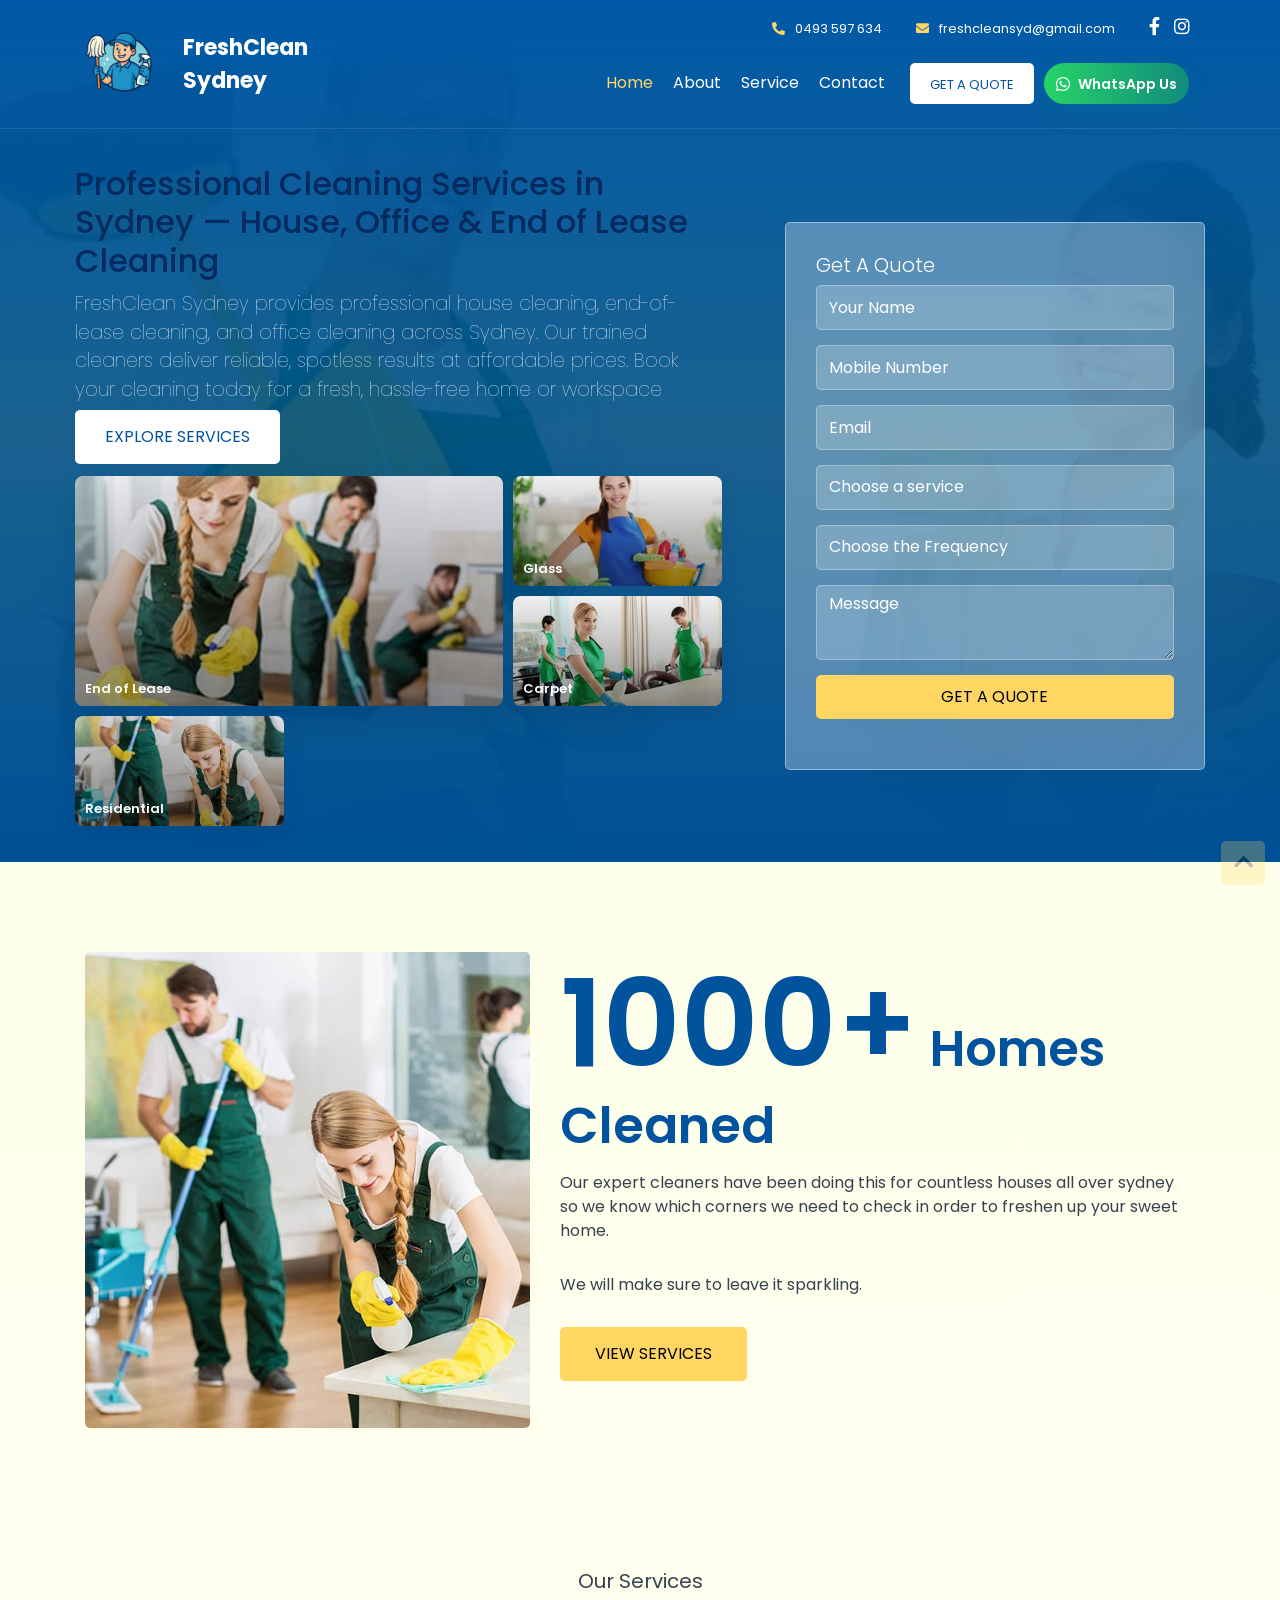
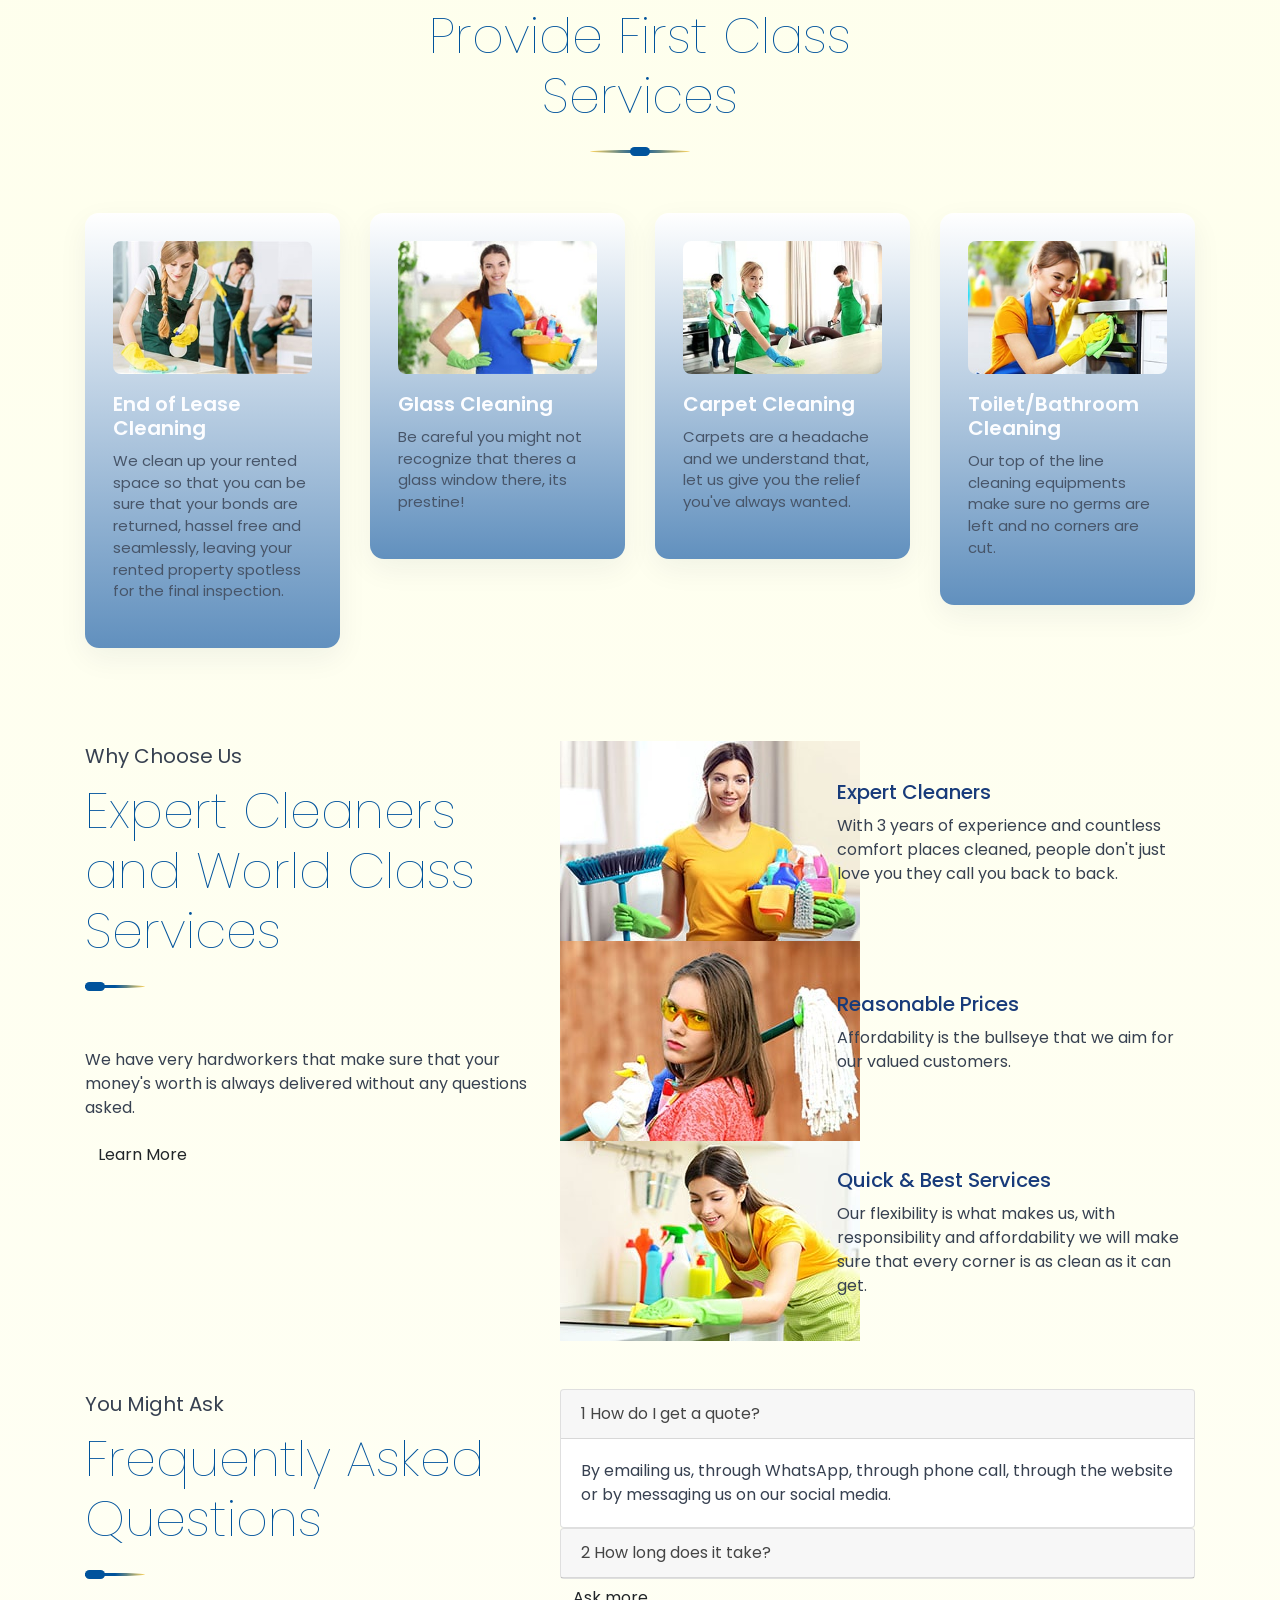
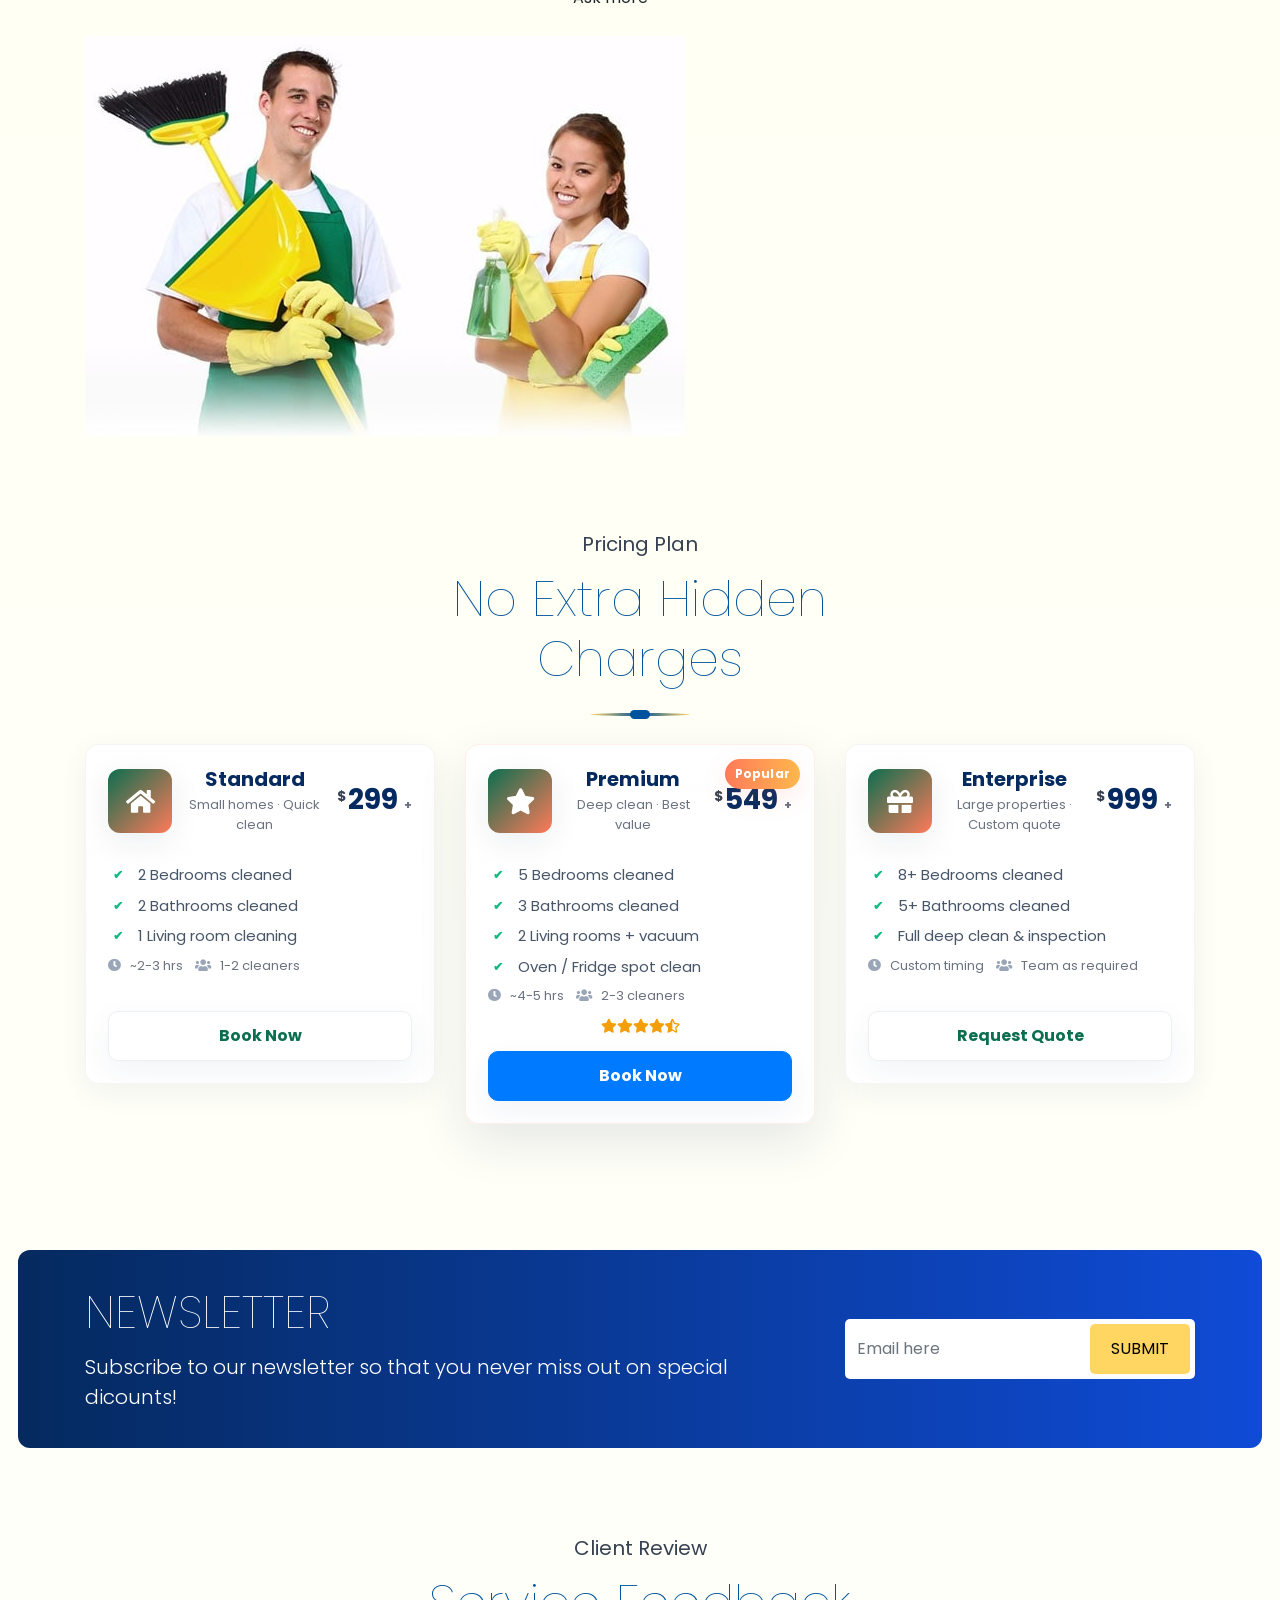
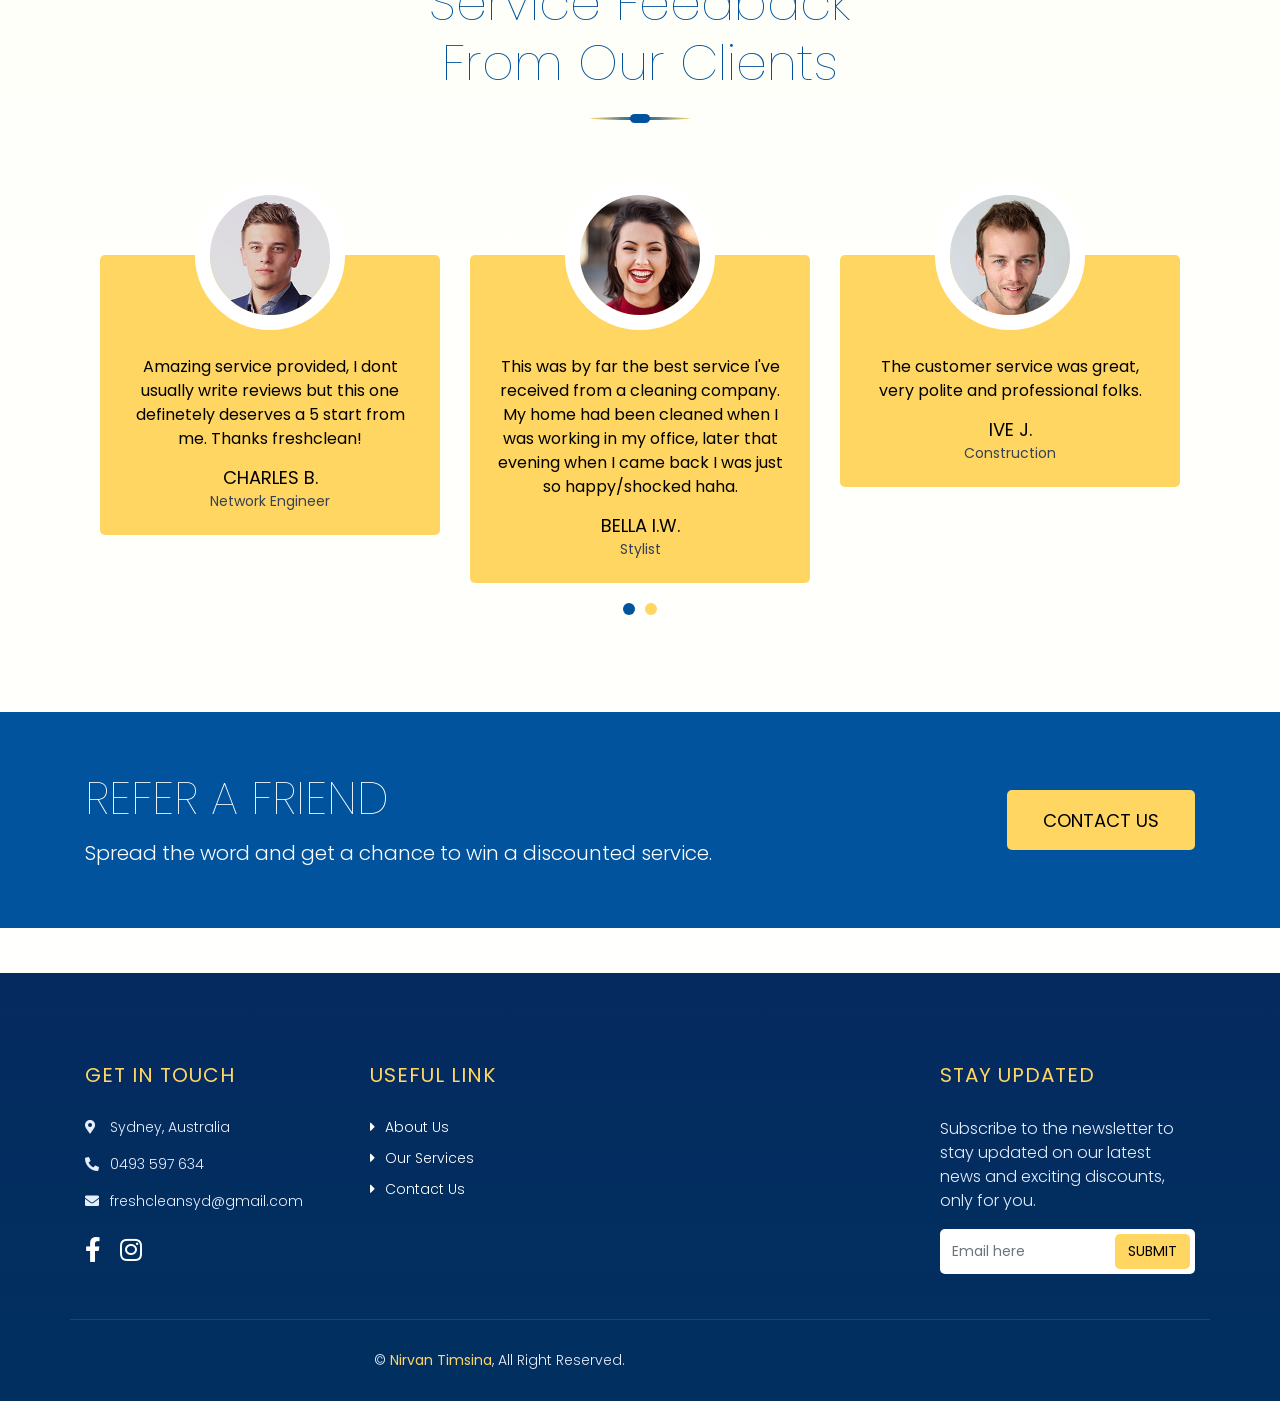
==== commit 519222ba: "few redesign tweaks v2" ====
--- a/index.html
+++ b/index.html
@@ -519,110 +519,94 @@
       <!-- FAQs End -->
 
       <!-- Pricing Plan Start -->
-      <div class="price">
-        <div class="container">
-          <div class="section-header">
-            <p>Pricing Plan</p>
-            <h2>No Extra Hidden Charges</h2>
-          </div>
-          <div class="row">
-            <div class="col-md-4">
-              <div class="price-item">
-                <div class="price-header">
-                  <div class="price-icon">
-                    <i class="fa fa-home"></i>
-                  </div>
-                  <div class="price-title">
-                    <h2>Standard</h2>
-                  </div>
-                  <div class="price-pricing">
-                    <h2><small>$</small>299+</h2>
-                  </div>
-                </div>
-                <div class="price-body">
-                  <div class="price-des">
-                    <ul>
-                      <li>2 Bedrooms cleaning</li>
-                      <li>2 Bathrooms cleaning</li>
-                      <li>1 Living room Cleaning</li>
-                      <!-- <li>Vacuum Cleaning</li> -->
-                      <!-- <li>Within 6 Hours</li> -->
-                    </ul>
-                  </div>
-                </div>
-                <div class="price-footer">
-                  <div class="price-action">
-                    <a href="#" class="book-now" data-service="Standard"><i class="fa fa-shopping-cart"></i>Book Now</a>
-                  </div>
-                </div>
-              </div>
-            </div>
-            <div class="col-md-4">
-              <div class="price-item featured-item">
-                <div class="price-header">
-                  <div class="price-icon">
-                    <i class="fa fa-star"></i>
-                  </div>
-                  <div class="price-title">
-                    <h2>Premium</h2>
-                  </div>
-                  <div class="price-pricing">
-                    <h2><small>$</small>549+</h2>
-                  </div>
-                </div>
-                <div class="price-body">
-                  <div class="price-des">
-                    <ul>
-                      <li>5 Bedrooms cleaning</li>
-                      <li>3 Bathrooms cleaning</li>
-                      <li>2 Living room Cleaning</li>
-                      <!-- <li>Vacuum Cleaning</li> -->
-                      <!-- <li>Within 6 Hours</li> -->
-                    </ul>
-                  </div>
-                </div>
-                <div class="price-footer">
-                  <div class="price-action">
-                    <a href="#" class="book-now" data-service="Premium"><i class="fa fa-shopping-cart"></i>Book Now</a>
-                  </div>
-                </div>
-              </div>
-            </div>
-            <div class="col-md-4">
-              <div class="price-item">
-                <div class="price-header">
-                  <div class="price-icon">
-                    <i class="fa fa-gift"></i>
-                  </div>
-                  <div class="price-title">
-                    <h2>Enterprise</h2>
-                  </div>
-                  <div class="price-pricing">
-                    <h2><small>$</small>999+</h2>
-                  </div>
-                </div>
-                <div class="price-body">
-                  <div class="price-des">
-                    <ul>
-                      <li>8 Bedrooms cleaning</li>
-                      <li>5 Bathrooms cleaning</li>
-                      <li>3 Living room Cleaning</li>
-                      <!-- <li>Vacuum Cleaning</li> -->
-                      <!-- <li>Within 12 Hours</li> -->
-                    </ul>
-                  </div>
-                </div>
-                <div class="price-footer">
-                  <div class="price-action">
-                    <a href="#" class="book-now" data-service="Enterprise"><i class="fa fa-shopping-cart"></i>Book Now</a>
-                  </div>
-                </div>
-              </div>
-            </div>
-          </div>
-        </div>
-      </div>
-      <!-- Pricing Plan End -->
+     <div class="price">
+       <div class="container">
+         <div class="section-header">
+           <p>Pricing Plan</p>
+           <h2>No Extra Hidden Charges</h2>
+         </div>
+
+         <div class="row">
+           <div class="col-lg-4 col-md-6 mb-4">
+             <article class="price-item" role="region" aria-label="Standard plan">
+               <div class="card-top">
+                 <div class="price-icon" aria-hidden="true"><i class="fa fa-home"></i></div>
+                 <div class="price-title"><h3>Standard</h3><div class="meta">Small homes · Quick clean</div></div>
+                 <div class="price-pricing" aria-hidden="true"><span class="currency">$</span><span class="amount">299</span><span class="suffix">+</span></div>
+               </div>
+               <div class="price-body">
+                 <ul class="price-features">
+                   <li>2 Bedrooms cleaned</li>
+                   <li>2 Bathrooms cleaned</li>
+                   <li>1 Living room cleaning</li>
+                 </ul>
+                 <div class="price-meta">
+                   <span><i class="fa fa-clock"></i> ~2-3 hrs</span>
+                   <span><i class="fa fa-users"></i> 1-2 cleaners</span>
+                 </div>
+               </div>
+               <div class="price-footer">
+                 <a href="#" class="btn btn-outline-primary book-now" data-service="Standard" aria-label="Book Standard">Book Now</a>
+               </div>
+             </article>
+           </div>
+
+           <div class="col-lg-4 col-md-6 mb-4">
+             <article class="price-item featured-item" role="region" aria-label="Premium plan">
+               <div class="badge-popular" aria-hidden="true">Popular</div>
+               <div class="card-top">
+                 <div class="price-icon" aria-hidden="true"><i class="fa fa-star"></i></div>
+                 <div class="price-title"><h3>Premium</h3><div class="meta">Deep clean · Best value</div></div>
+                 <div class="price-pricing" aria-hidden="true"><span class="currency">$</span><span class="amount">549</span><span class="suffix">+</span></div>
+               </div>
+               <div class="price-body">
+                 <ul class="price-features">
+                   <li>5 Bedrooms cleaned</li>
+                   <li>3 Bathrooms cleaned</li>
+                   <li>2 Living rooms + vacuum</li>
+                   <li>Oven / Fridge spot clean</li>
+                 </ul>
+                 <div class="price-meta">
+                   <span><i class="fa fa-clock"></i> ~4-5 hrs</span>
+                   <span><i class="fa fa-users"></i> 2-3 cleaners</span>
+                 </div>
+                 <div class="rating" aria-hidden="true">
+                   <i class="fa fa-star"></i><i class="fa fa-star"></i><i class="fa fa-star"></i><i class="fa fa-star"></i><i class="fa fa-star-half-alt"></i>
+                 </div>
+               </div>
+               <div class="price-footer">
+                 <a href="#" class="btn btn-primary book-now" data-service="Premium" aria-label="Book Premium">Book Now</a>
+               </div>
+             </article>
+           </div>
+
+           <div class="col-lg-4 col-md-6 mb-4">
+             <article class="price-item" role="region" aria-label="Enterprise plan">
+               <div class="card-top">
+                 <div class="price-icon" aria-hidden="true"><i class="fa fa-gift"></i></div>
+                 <div class="price-title"><h3>Enterprise</h3><div class="meta">Large properties · Custom quote</div></div>
+                 <div class="price-pricing" aria-hidden="true"><span class="currency">$</span><span class="amount">999</span><span class="suffix">+</span></div>
+               </div>
+               <div class="price-body">
+                 <ul class="price-features">
+                   <li>8+ Bedrooms cleaned</li>
+                   <li>5+ Bathrooms cleaned</li>
+                   <li>Full deep clean & inspection</li>
+                 </ul>
+                 <div class="price-meta">
+                   <span><i class="fa fa-clock"></i> Custom timing</span>
+                   <span><i class="fa fa-users"></i> Team as required</span>
+                 </div>
+               </div>
+               <div class="price-footer">
+                 <a href="#" class="btn btn-outline-primary book-now" data-service="Enterprise" aria-label="Book Enterprise">Request Quote</a>
+               </div>
+             </article>
+           </div>
+         </div>
+       </div>
+     </div>
+     <!-- Pricing Plan End -->
 
       <!-- Newsletter Start -->
       <div class="newsletter">
--- a/css/style.css
+++ b/css/style.css
@@ -1,6 +1,6 @@
 /* Palette tweaks (modern teal + coral accents) */
 :root{
-  --bg-100: #f7fbf9;
+  --bg-100: #feffe7;
   --primary: #0b6e4f;    /* teal */
   --accent: #ff7a59;     /* coral */
   --warm: #ffb74d;       /* warm CTA */
@@ -120,6 +120,184 @@
     margin-bottom: 24px;
     border: 1px solid rgba(15,22,40,0.06); /* thin border */
     box-shadow: 0 6px 20px rgba(8,28,63,0.06);
+}
+
+/* -------------------------
+   Modern pricing card styles
+   ------------------------- */
+.price {
+  position: relative;
+  padding: 45px 0 30px;
+  background: transparent;
+}
+
+.price .section-header { margin-bottom: 28px; }
+
+.price .row { align-items: stretch; }
+
+/* Card base */
+.price .price-item {
+  position: relative;
+  display: flex;
+  flex-direction: column;
+  gap: 14px;
+  padding: 22px;
+  min-height: 340px;
+  border-radius: 14px;
+  background: linear-gradient(180deg, rgba(255,255,255,0.98), var(--card));
+  border: 1px solid rgba(15,22,40,0.04);
+  box-shadow: 0 8px 30px rgba(8,28,63,0.06);
+  transition: transform .22s ease, box-shadow .22s ease, border-color .22s ease;
+  overflow: hidden;
+}
+
+/* Slightly bigger visual for featured */
+.price .price-item.featured-item {
+  transform: translateY(0);
+  border: 1px solid rgba(255,122,89,0.12);
+  box-shadow: 0 18px 50px rgba(11,34,70,0.10);
+}
+
+/* badge */
+.price .badge-popular {
+  position: absolute;
+  top: 14px;
+  right: 14px;
+  background: linear-gradient(90deg,var(--accent),var(--warm));
+  color: #fff;
+  padding: 6px 10px;
+  border-radius: 999px;
+  font-size: 12px;
+  font-weight: 700;
+  letter-spacing: 0.2px;
+  box-shadow: 0 8px 26px rgba(255,122,89,0.14);
+}
+
+/* card top row */
+.price .card-top {
+  display: flex;
+  align-items: center;
+  gap: 14px;
+}
+
+/* icon glyph */
+.price .price-icon {
+  width: 64px;
+  height: 64px;
+  border-radius: 12px;
+  display: inline-flex;
+  align-items: center;
+  justify-content: center;
+  font-size: 26px;
+  color: #fff;
+  background: linear-gradient(135deg, var(--primary), var(--accent));
+  box-shadow: 0 8px 30px rgba(11,34,70,0.08);
+  flex-shrink: 0;
+}
+
+/* title + small meta */
+.price .price-title h3 {
+  margin: 0;
+  font-size: 20px;
+  font-weight: 700;
+  color: #052a5f;
+}
+.price .price-title .meta {
+  font-size: 13px;
+  color: #6b7280;
+  margin-top: 4px;
+}
+
+/* pricing block */
+.price .price-pricing {
+  margin-left: auto;
+  text-align: right;
+  font-weight: 700;
+  color: #052a5f;
+}
+.price .price-pricing .currency { font-size: 14px; vertical-align: top; margin-right: 2px; color: #374151; }
+.price .price-pricing .amount { font-size: 28px; line-height: 1; }
+.price .price-pricing .suffix { font-size: 12px; color: #6b7280; margin-left: 6px; }
+
+/* body features */
+.price .price-body { margin-top: 6px; }
+.price .price-features {
+  list-style: none;
+  padding: 0;
+  margin: 10px 0 8px 0;
+  display: flex;
+  flex-direction: column;
+  gap: 8px;
+}
+.price .price-features li {
+  font-size: 15px;
+  color: #475569;
+  display: flex;
+  align-items: center;
+  gap: 10px;
+}
+.price .price-features li::before {
+  content: "✔";
+  color: #10b981;
+  font-weight: 700;
+  font-size: 12px;
+  display: inline-block;
+  width: 20px;
+  text-align: center;
+}
+
+/* meta row (duration / team) */
+.price .price-meta {
+  display: flex;
+  gap: 12px;
+  font-size: 13px;
+  color: #6b7280;
+  margin-top: 8px;
+}
+.price .price-meta i { margin-right: 6px; color: #9aa6b8; }
+
+/* rating */
+.price .rating { margin-top: 10px; color: #f59e0b; font-size: 14px; }
+
+/* footer action */
+.price .price-footer {
+  margin-top: auto;
+}
+.price .price-footer .btn {
+  width: 100%;
+  padding: 12px 14px;
+  border-radius: 10px;
+  font-weight: 700;
+  text-transform: none;
+  box-shadow: 0 10px 30px rgba(3,63,119,0.06);
+}
+.price .price-footer .btn.btn-outline-primary {
+  background: transparent;
+  color: var(--primary);
+  border: 1px solid rgba(3,63,119,0.08);
+}
+
+/* hover lift */
+.price .price-item:hover {
+  transform: translateY(-10px);
+  box-shadow: 0 28px 60px rgba(11,34,70,0.12);
+}
+
+/* Featured emphasis */
+.price .price-item.featured-item:hover {
+  transform: translateY(-12px) scale(1.01);
+  box-shadow: 0 36px 80px rgba(11,34,70,0.16);
+}
+
+/* responsive tweaks */
+@media (max-width: 991px) {
+  .price .price-pricing .amount { font-size: 24px; }
+  .price .price-icon { width:56px; height:56px; font-size:24px; }
+}
+@media (max-width: 576px) {
+  .price .card-top { gap:10px; align-items:flex-start; }
+  .price .price-pricing { text-align: left; margin-left: 0; margin-top: 6px; }
+  .price .price-item { padding:16px; min-height: auto; }
 }
 
 /* Collage: Windows-style 2x2 grid (four pictures) */
@@ -692,6 +870,16 @@
     flex-direction: column;
     align-items: flex-start;
     min-height: 220px;
+}
+
+/* Service images — adjust width here */
+.service .service-item img {
+  width: 100%;        /* use 100% for full card width, or use a px value below */
+  max-width: 200px;   /* change to desired max width (e.g. 180px, 240px). Remove if you want full width */
+  height: auto;
+  object-fit: cover;  /* keeps aspect ratio and crops if necessary */
+  border-radius: 8px;
+  margin-bottom: 12px;
 }
 
 /* circular icon */
@@ -796,7 +984,7 @@
     position: relative;
     width: 100%;
     text-align: left; /* left-align for readability */
-    background: linear-gradient(180deg, #ffffff 0%, #fbfdff 100%);
+    background: linear-gradient(180deg, #ffffff 0%, #6190be 100%);
     border-radius: 14px;
     padding: 28px;
     margin-bottom: 30px;
@@ -871,6 +1059,14 @@
     font-weight: 700;
     box-shadow: 0 10px 26px rgba(153,113,30,0.12);
     border: none;
+}
+
+.service,
+.feature,
+.faqs,
+.price {
+  margin-top: 48px;    /* increase/decrease to add more/less space */
+  margin-bottom: 48px;
 }
 
 /* hover states */
@@ -1968,8 +2164,7 @@
   .whatsapp-floating .whatsapp-button { padding: 10px 12px; font-size: 13px; }
 }
   .whatsapp-floating .whatsapp-button { padding: 10px 12px; font-size: 13px; }
-}
-}
+
 
 .footer .footer-form .btn:hover {
     color: #ffffff;
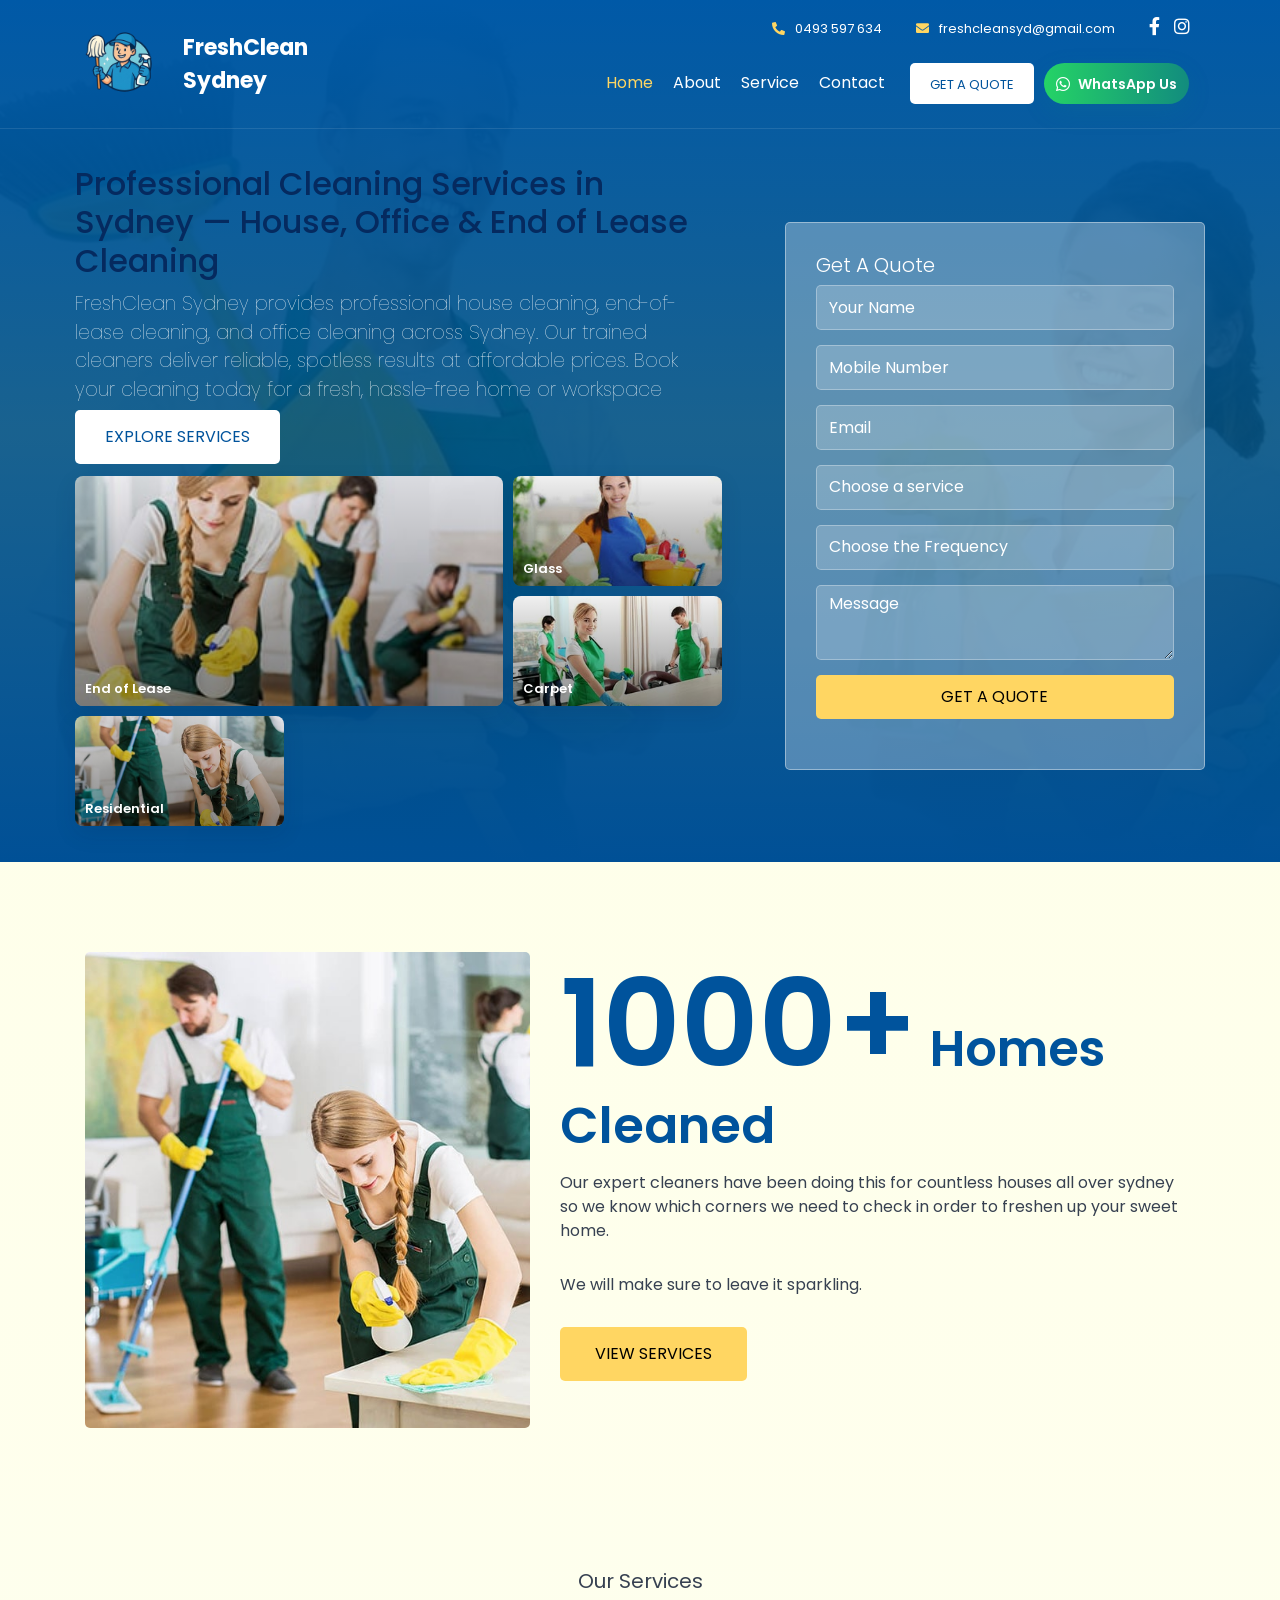
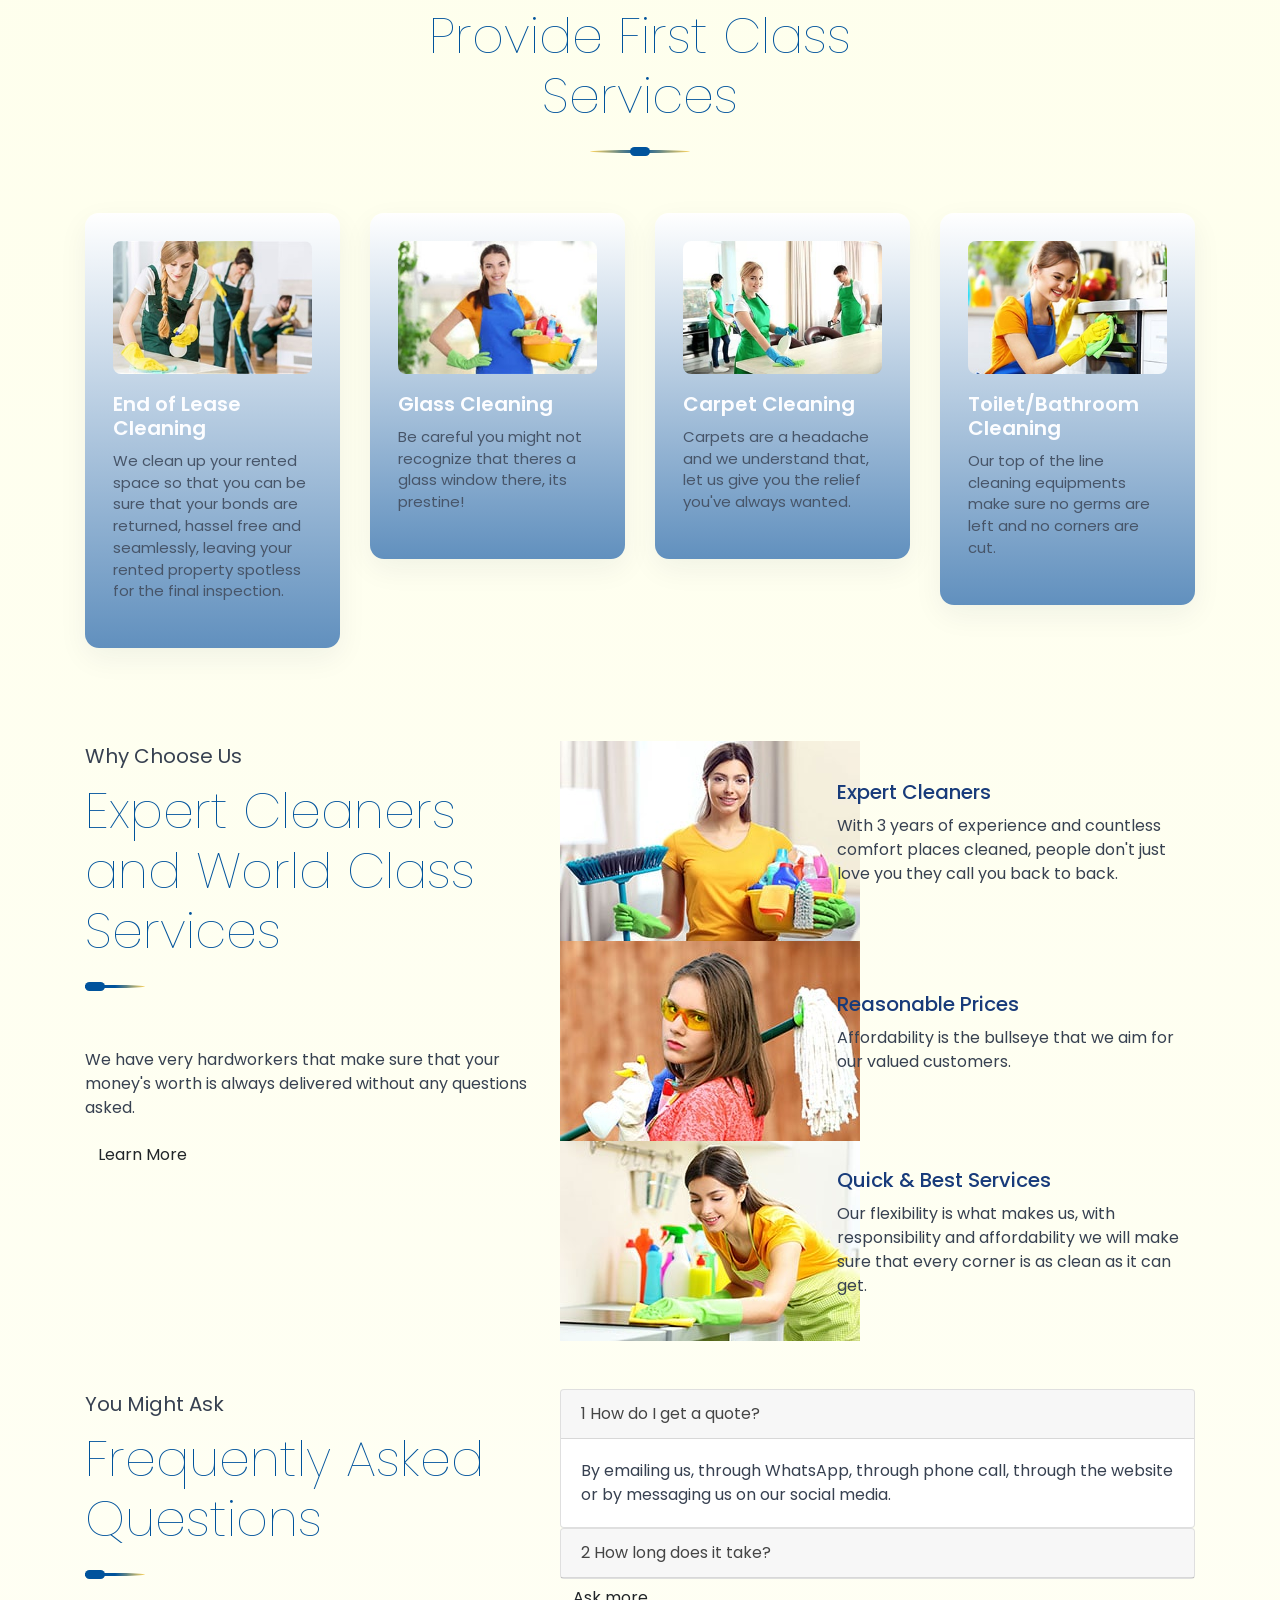
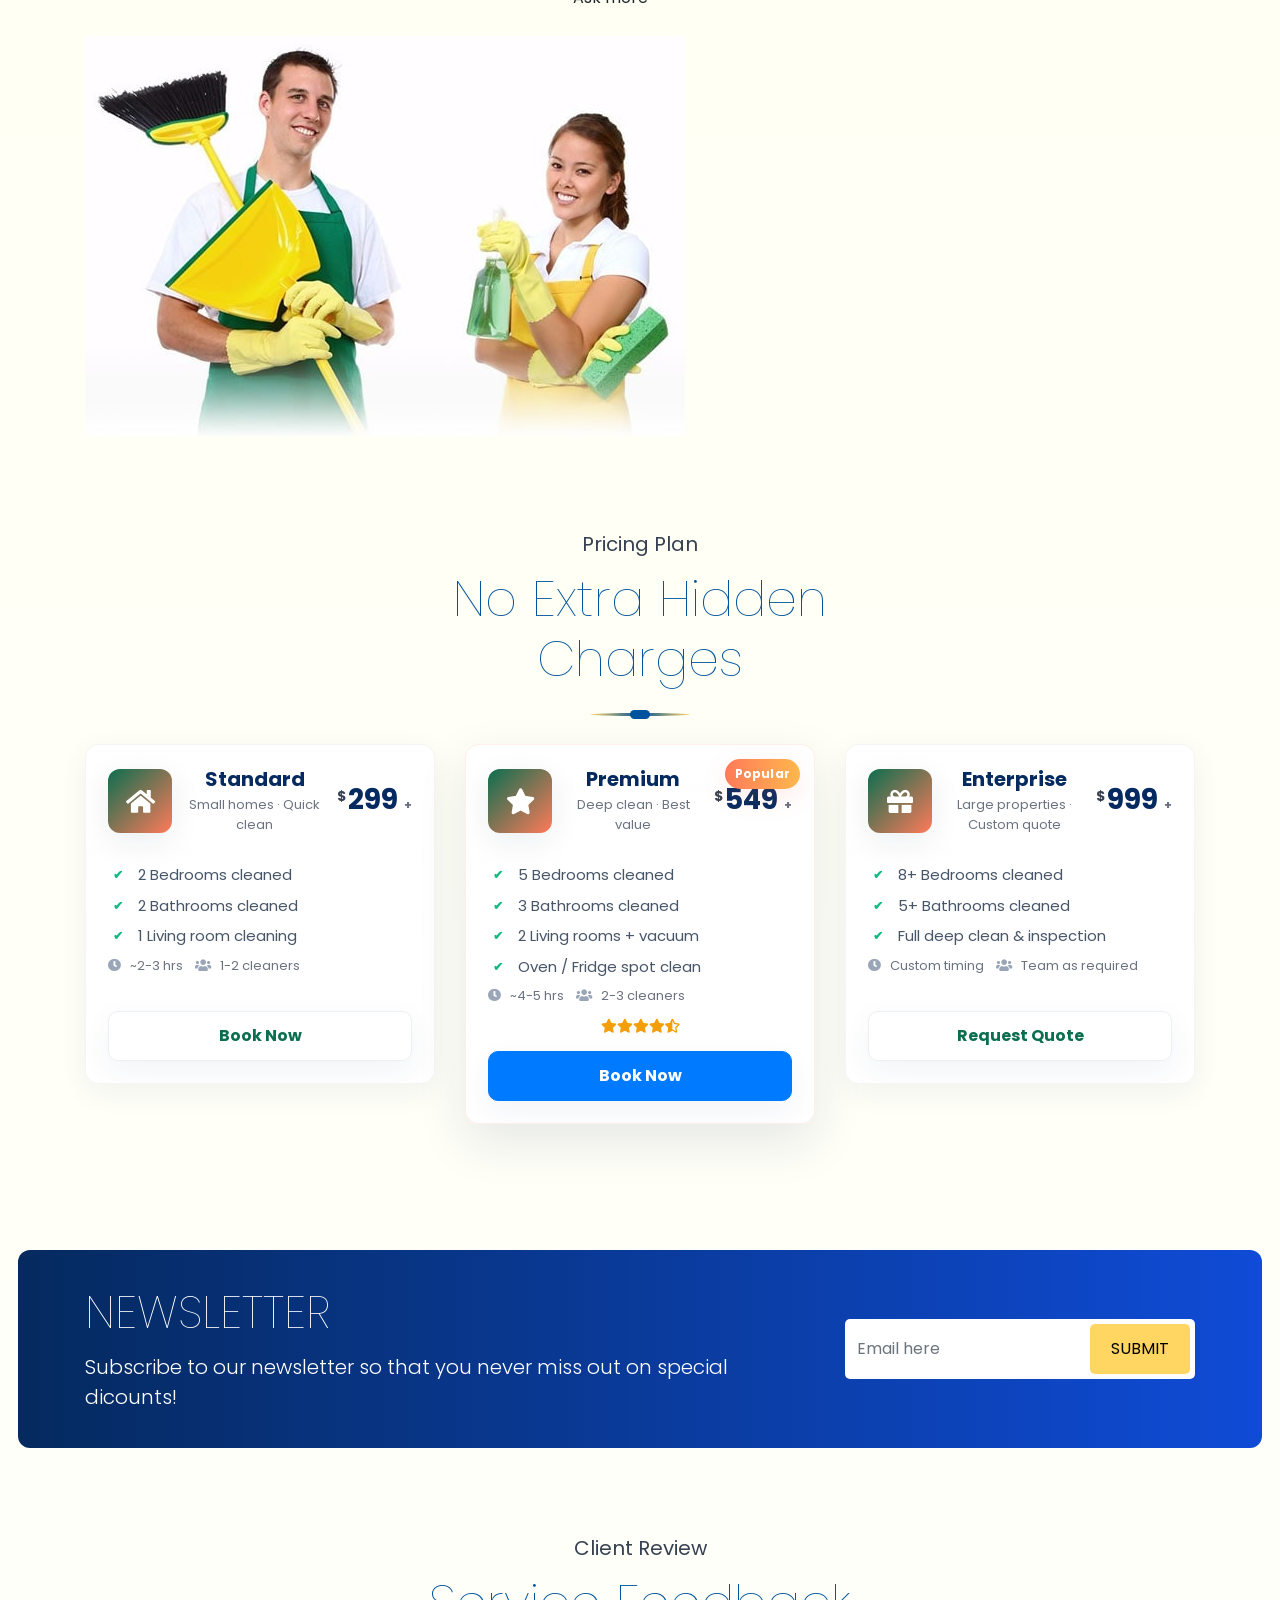
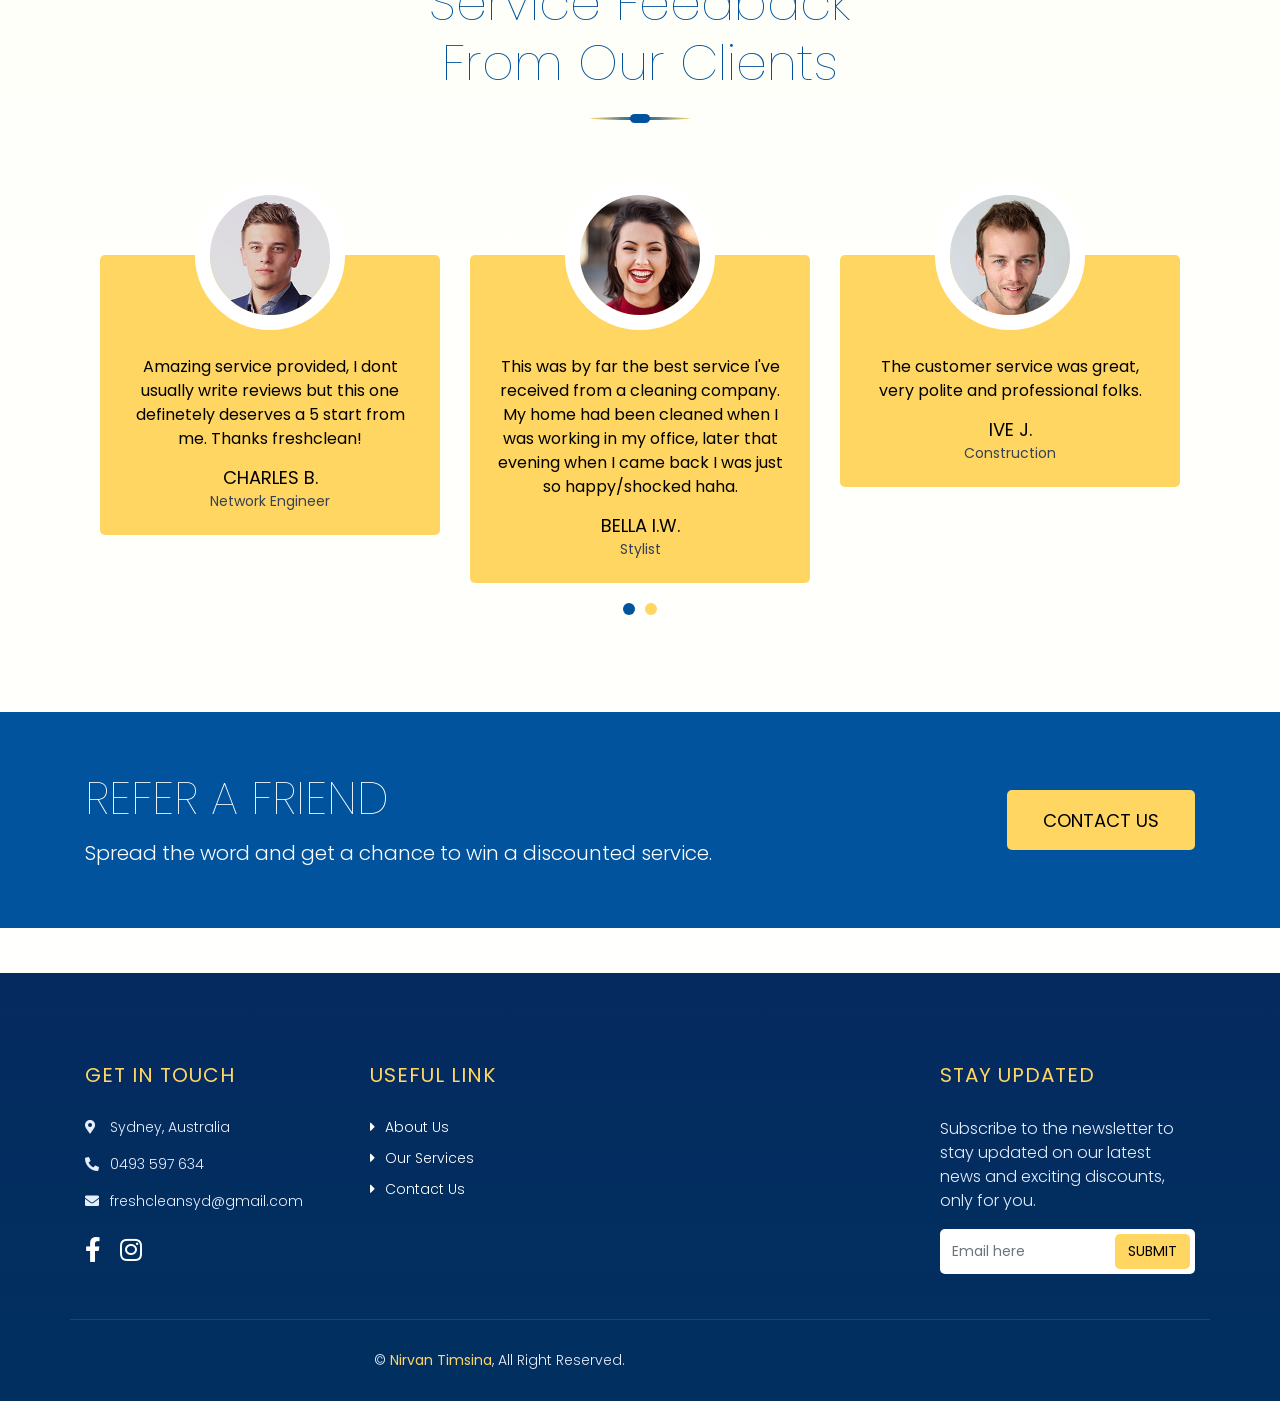
==== commit dc9a6336: "few redesign tweaks v2" ====
--- a/index.html
+++ b/index.html
@@ -8,17 +8,15 @@
     <meta name="robots" content="index,follow" />
     <link rel="canonical" href="https://freshcleansydney.com.au/" />
     <link rel="sitemap" type="application/xml" title="Sitemap" href="/sitemap.xml" />
-    <!-- Open Graph -->
-    <meta property="og:type" content="website" />
-    <meta property="og:title" content="FreshClean Sydney — Sparkling Homes in 60s" />
-    <meta property="og:description" content="Fast, eco-friendly cleaning across Sydney. End-of-lease, carpet and commercial cleaning. Book online now." />
-    <meta property="og:image" content="https://freshcleansydney.com.au/img/about.jpg" />
-    <meta property="og:url" content="https://freshcleansydney.com.au/" />
-    <!-- Twitter Card -->
-    <meta name="twitter:card" content="summary_large_image" />
-    <meta name="twitter:title" content="FreshClean Sydney — Sparkling Homes in 60s" />
-    <meta name="twitter:description" content="Book professional, insured cleaners across Sydney in 60s. End-of-lease, carpet steam & commercial cleaning." />
-    <meta name="twitter:image" content="https://freshcleansydney.com.au/img/about.jpg" />
+    
+    <!-- Google tag (gtag.js) -->
+    <script async src="https://www.googletagmanager.com/gtag/js?id=AW-17769787519"></script>
+    <script>
+      window.dataLayer = window.dataLayer || [];
+      function gtag(){dataLayer.push(arguments);}
+      gtag('js', new Date());
+      gtag('config', 'AW-17769787519');
+    </script>
 
     <!-- Favicon -->
     <link href="img/favicon.ico" rel="icon" />
@@ -63,7 +61,7 @@
       "url": "https://freshcleansydney.com.au",
       "priceRange": "$$",
       "openingHours": ["Mo-Fr 08:00-18:00","Sa 09:00-14:00"],
-      "sameAs": ["https://www.facebook.com/yourpage","https://www.instagram.com/yourpage"]
+      "sameAs": ["https://www.facebook.com/yourpage","https://www.instagram.com/freshclean.sydney/"]
     }
     </script>
   </head>
